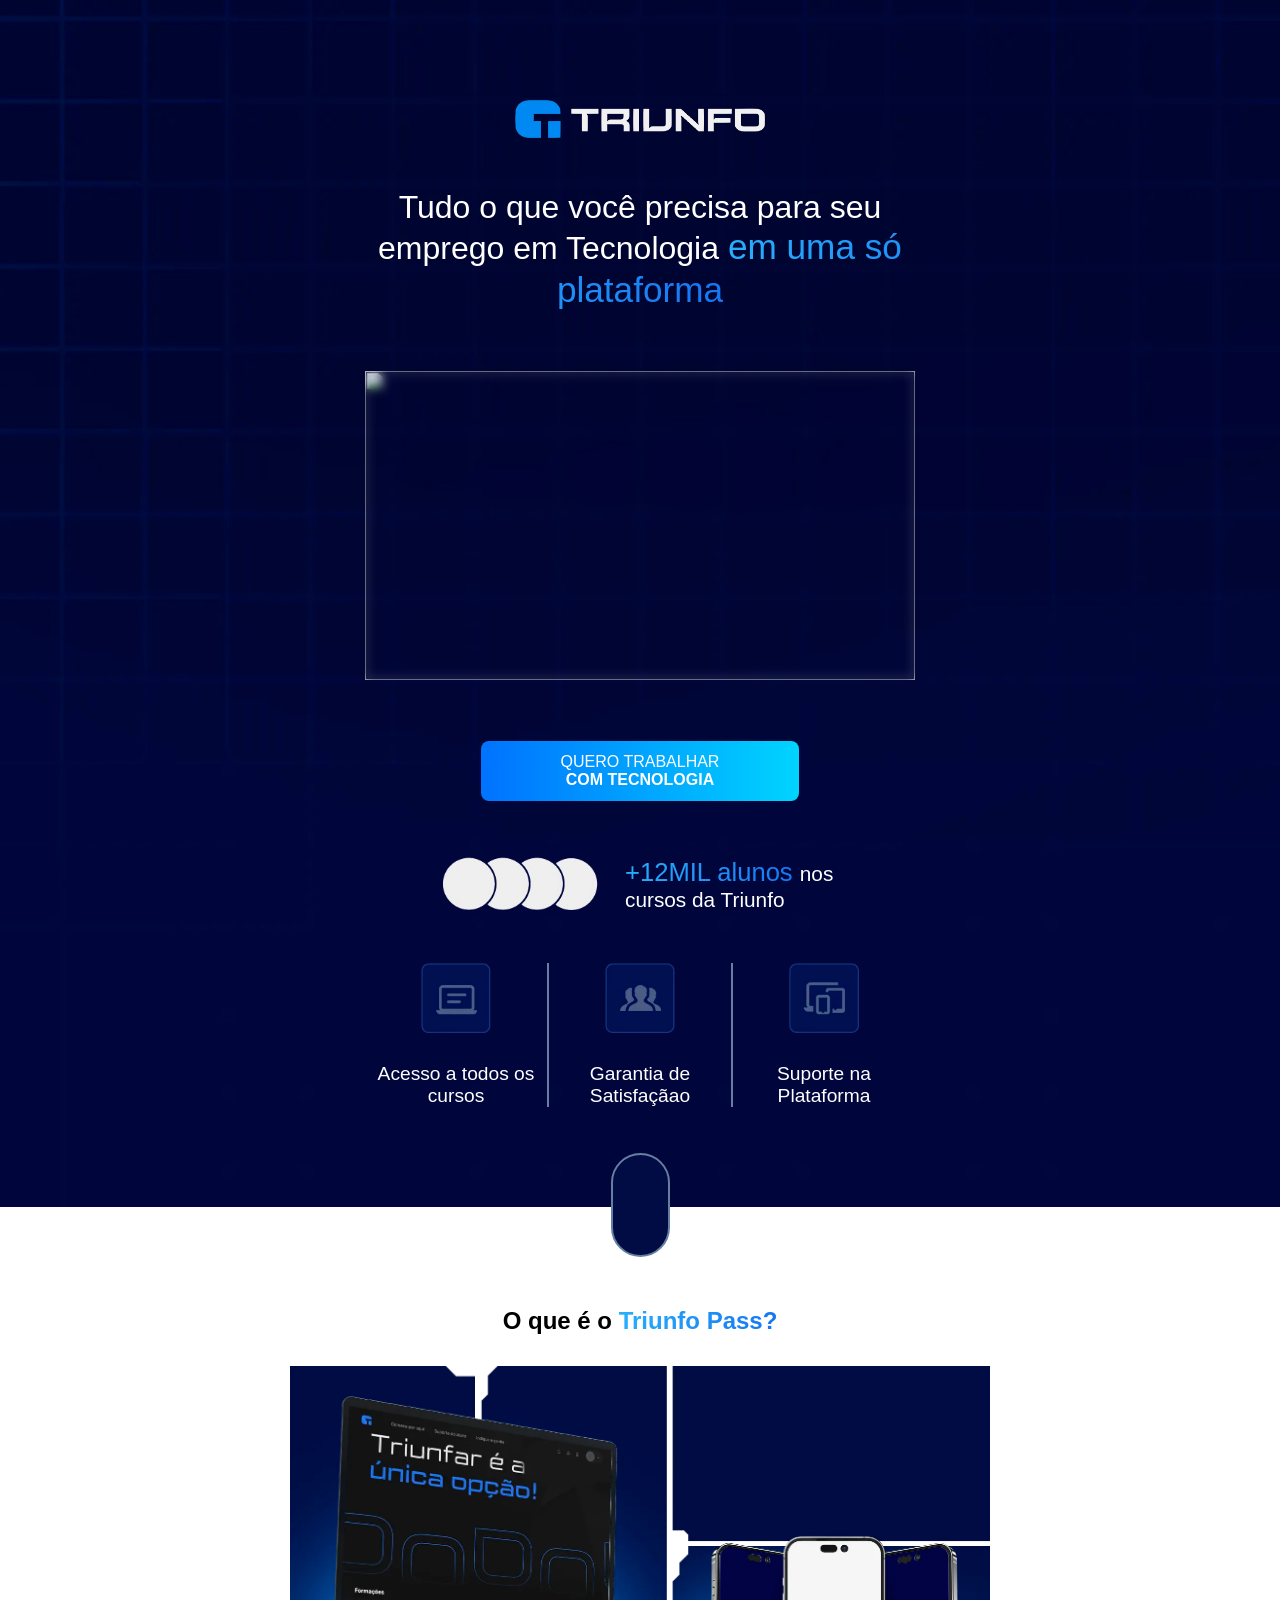
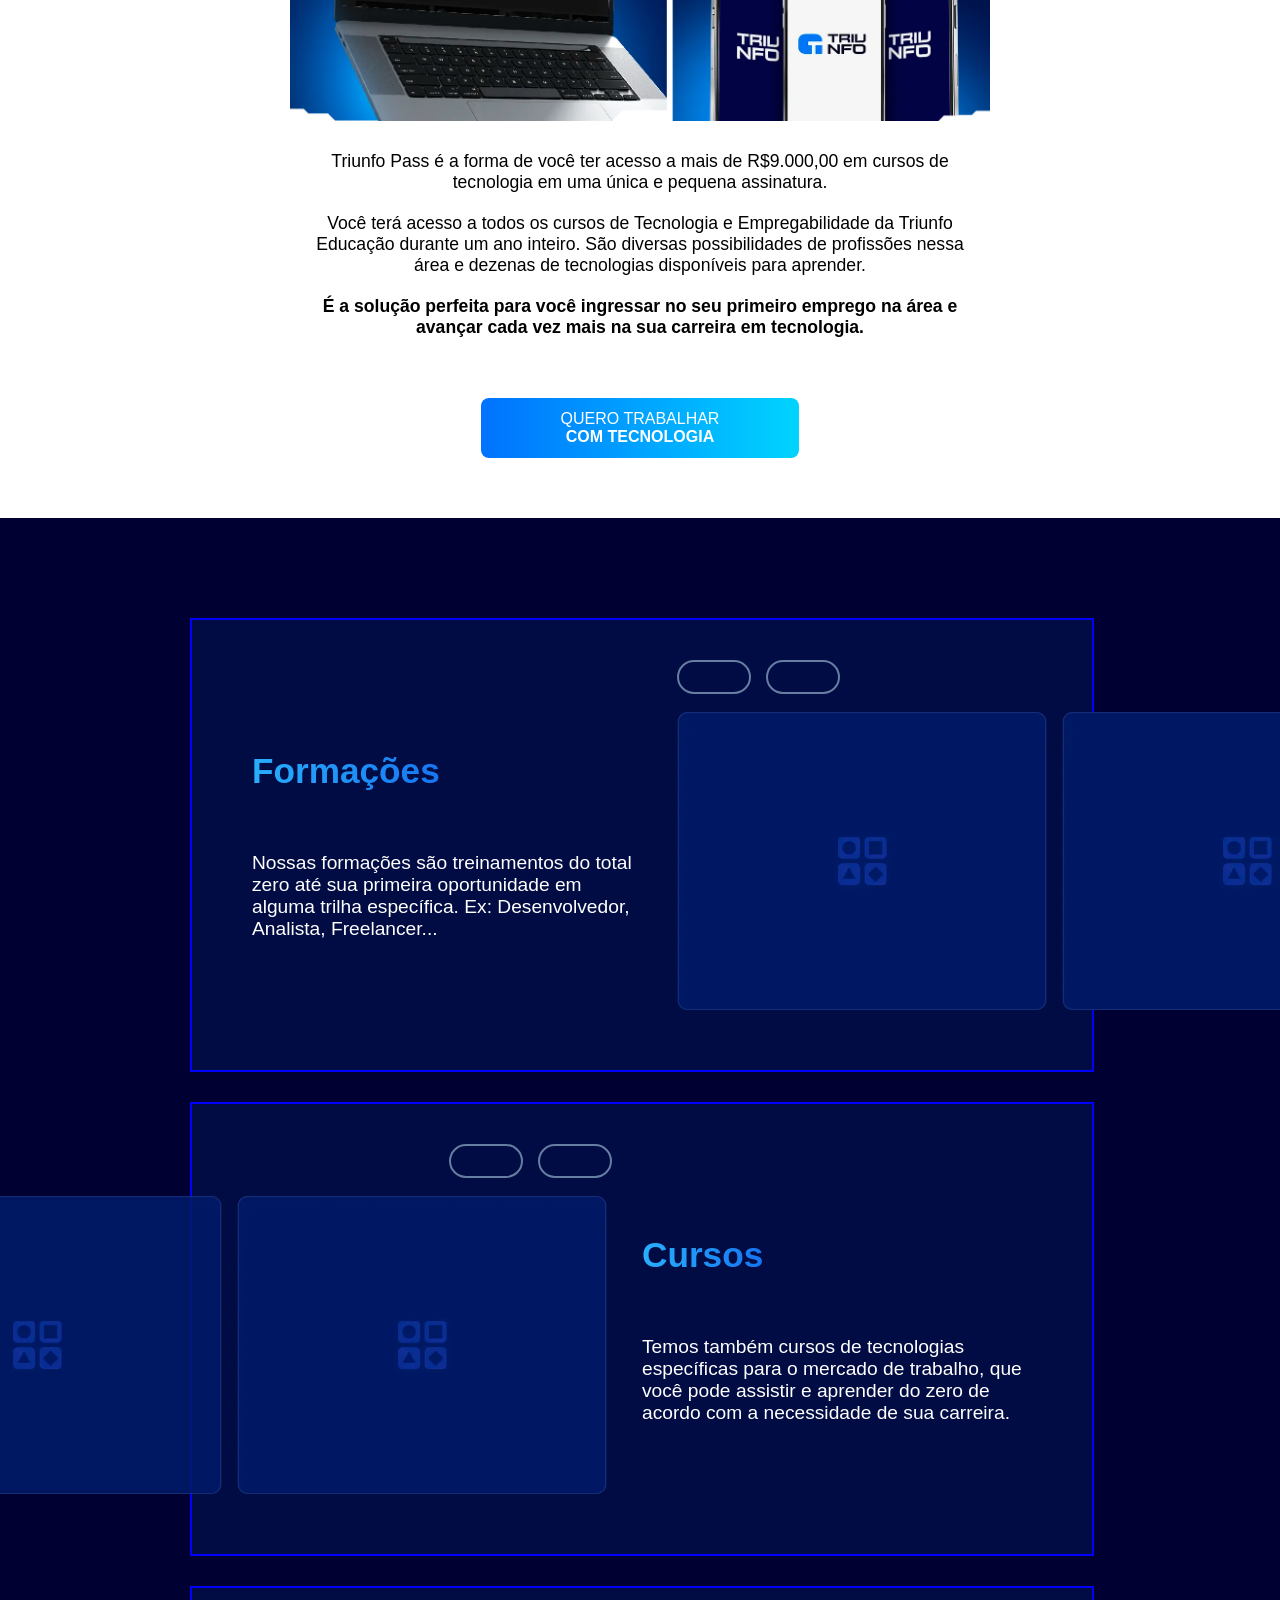
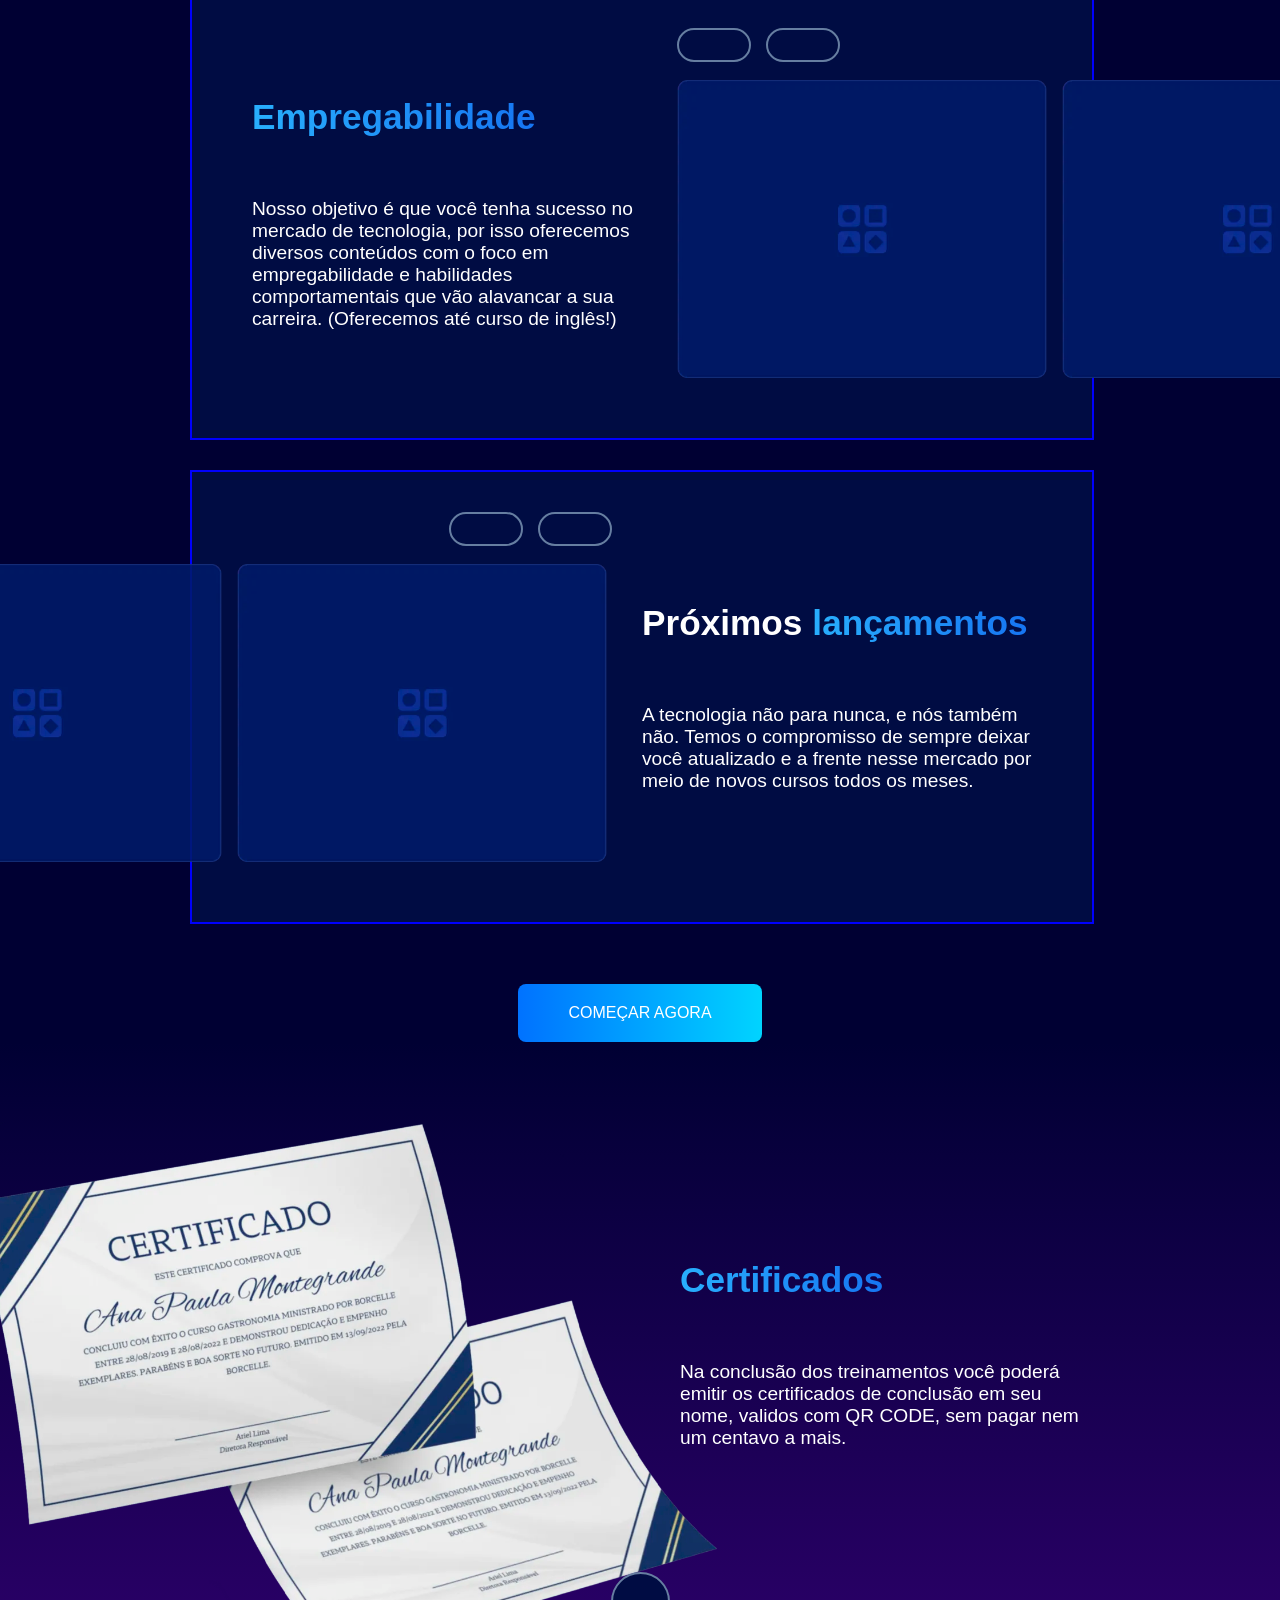
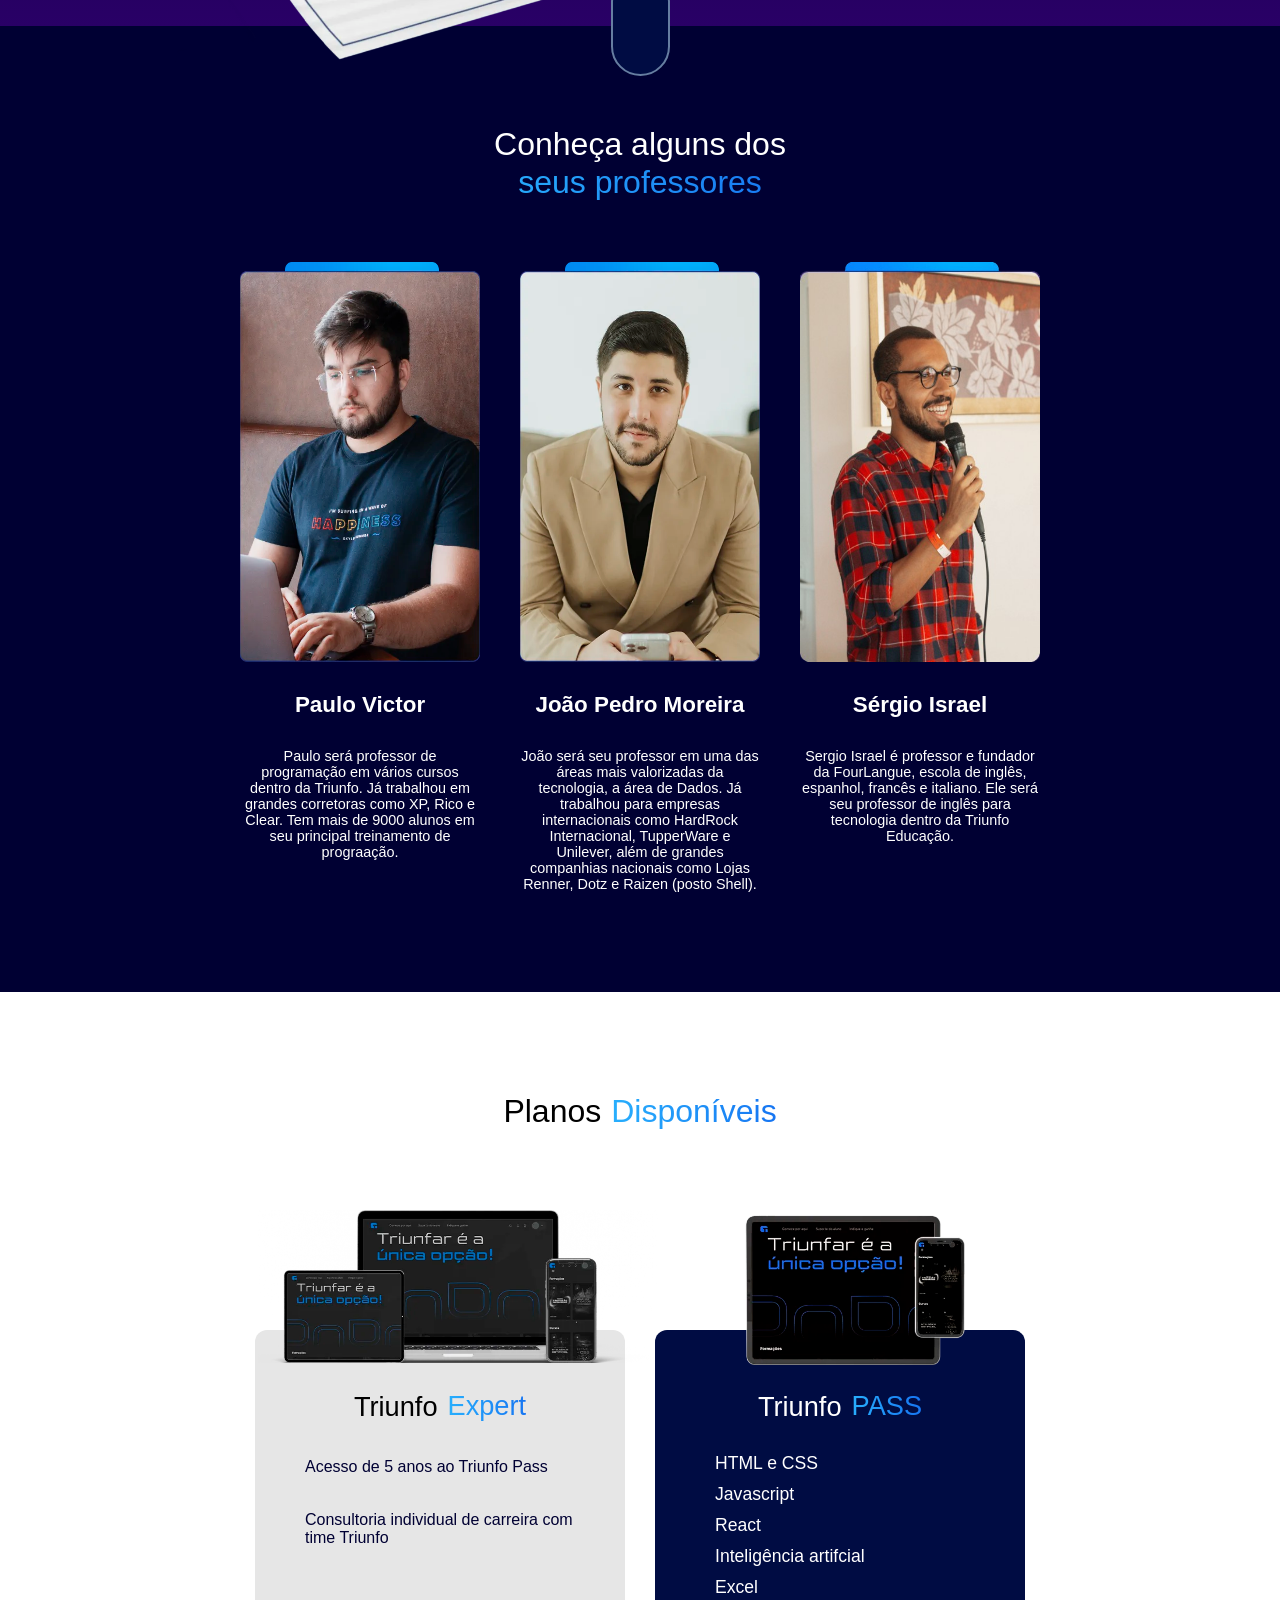
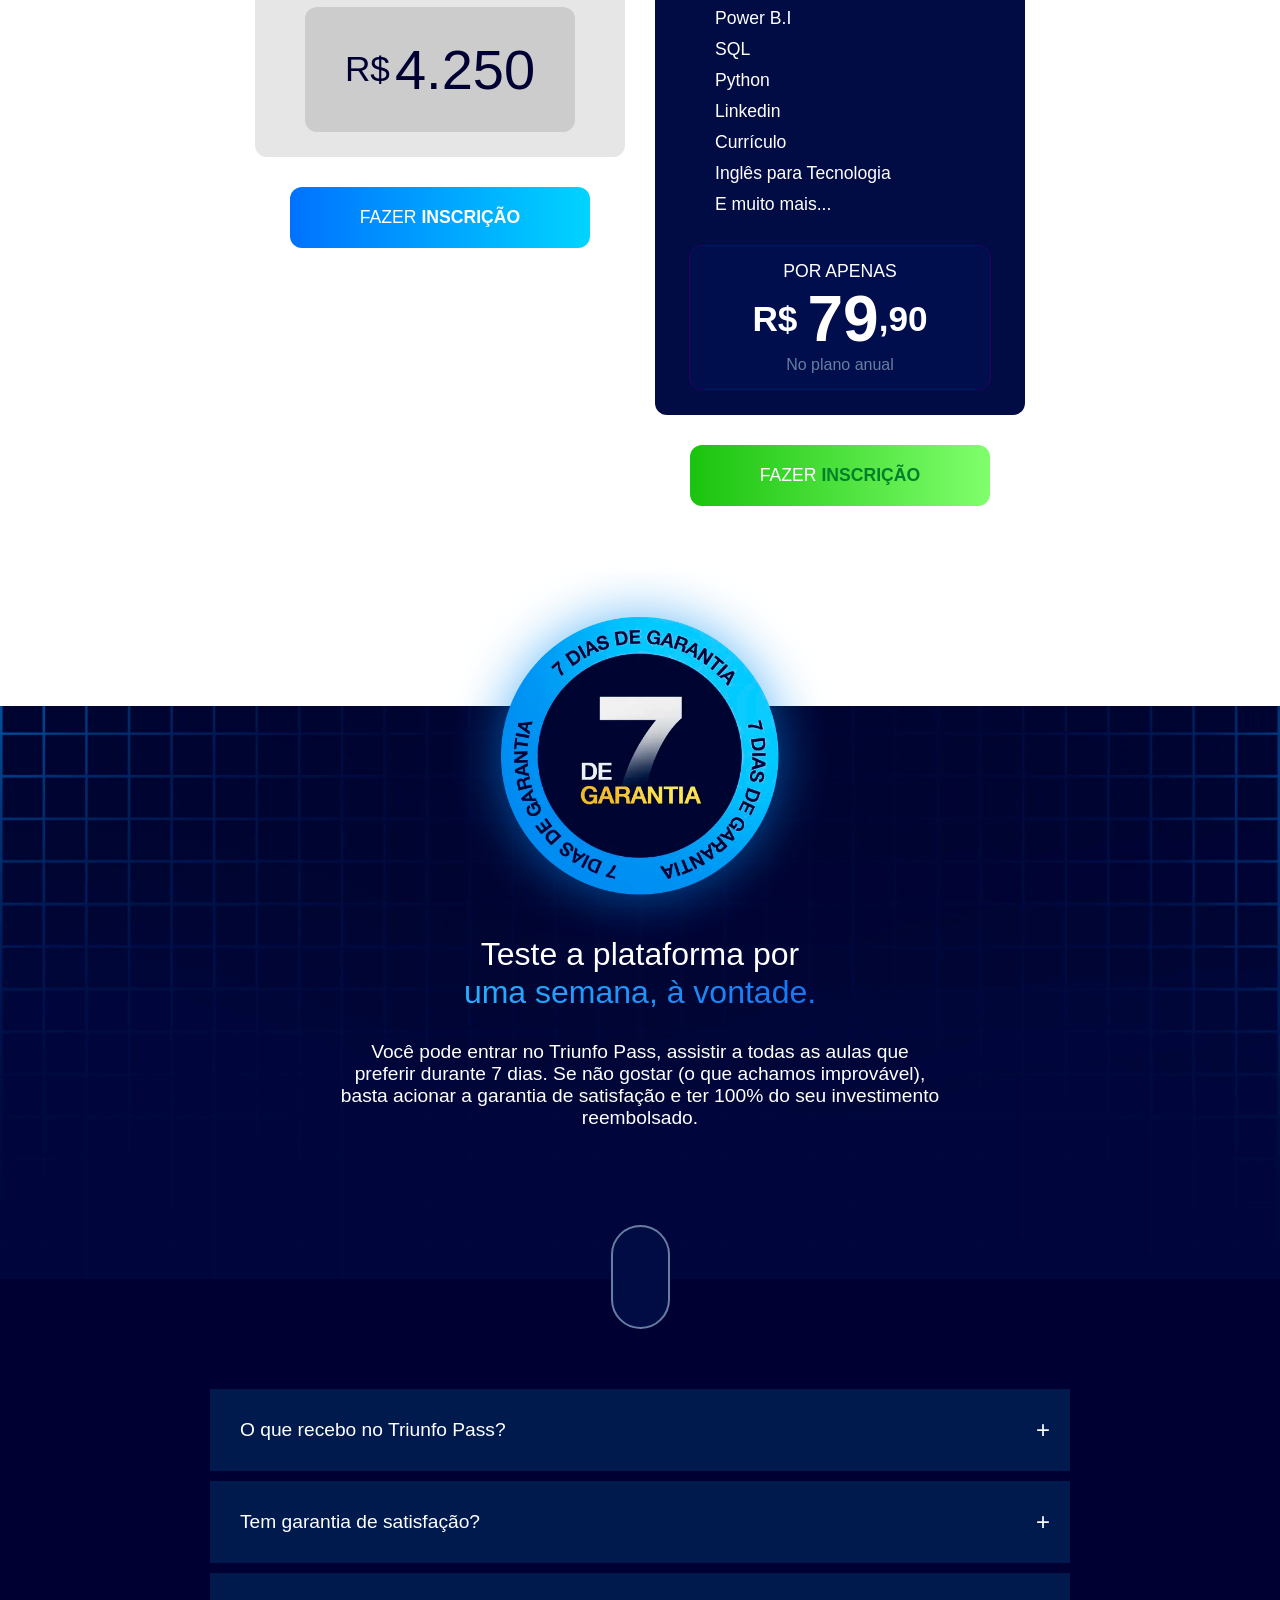
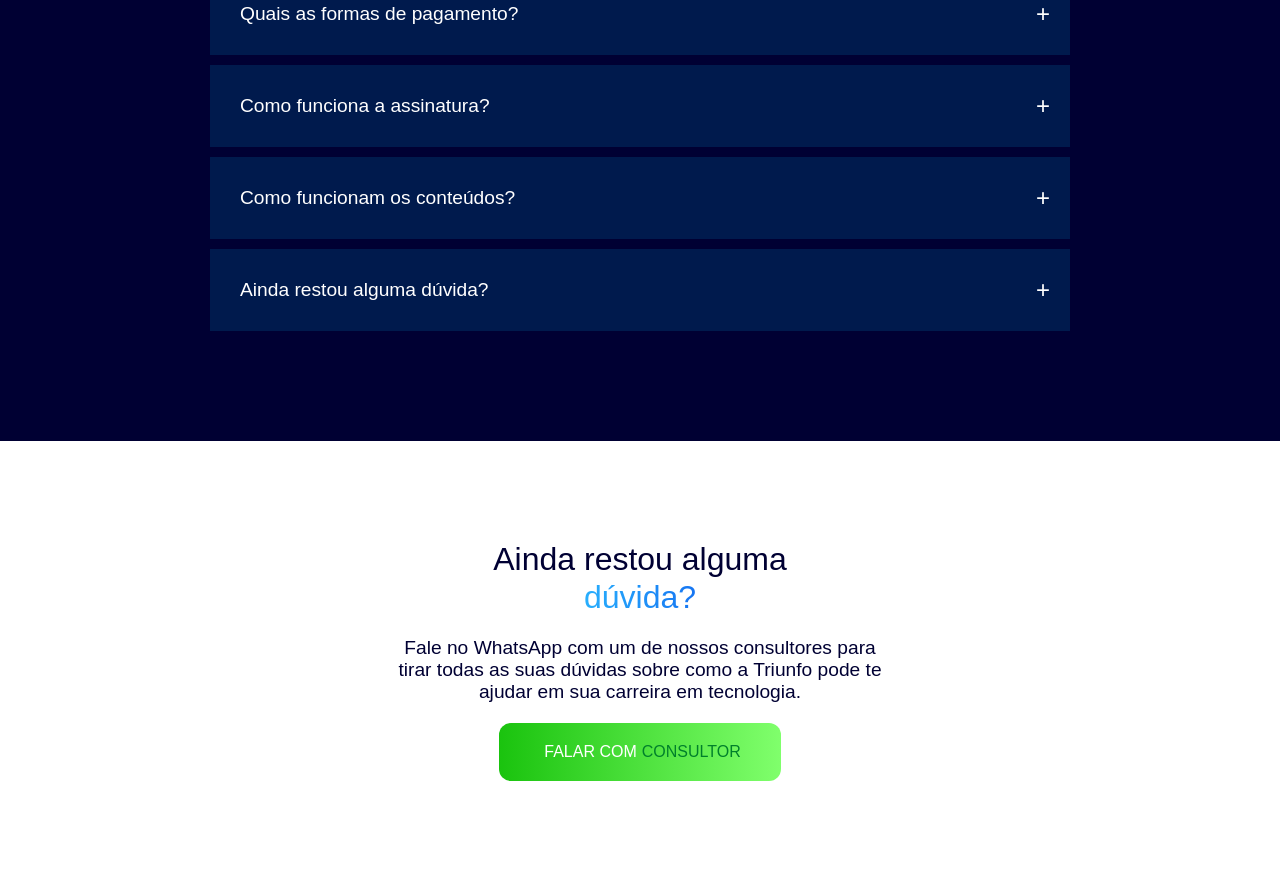
==== index.html @ 3382e9a8 "rename index.html" ====
<!DOCTYPE html>
<html lang="pt-br">
<head>
  <meta charset="UTF-8">
  <meta name="viewport" content="width=device-width, initial-scale=1.0">
  <title>Triunfo Educação</title>
  <link rel="stylesheet" href="styles-triunfo-pass.css">
</head>
<body>
  <section class="home-container">
    <div class="home-content">
      <img class="home-logo" src="./Triunfo.webp" alt="logo Trinfo"/>
  
      <h1 class="home-title">
        Tudo o que você precisa para seu emprego em Tecnologia
        <span class="gradient-text">em uma só plataforma</span>
      </h1>

      <div class="video-container">
        <div 
          id="vid_65e8d0f424757e000857146c" 
          style="position:relative;width:100%;padding: 56.25% 0 0;border-radius: 12px;"
        > 
          <img 
            id="thumb_65e8d0f424757e000857146c" 
            src="https://images.converteai.net/be9b2814-5467-466f-adc0-469d0d4dee4c/players/65e8d0f424757e000857146c/thumbnail.jpg" 
            style="position:absolute;top:0;left:0;width:100%;height:100%;object-fit:cover;display:block;"
          /> 
          <div 
            id="backdrop_65e8d0f424757e000857146c" 
            style="position:absolute;top:0;width:100%;height:100%;-webkit-backdrop-filter:blur(5px);backdrop-filter:blur(5px);"
          >
          </div> 
        </div> 
        <script 
          type="text/javascript" 
          id="scr_65e8d0f424757e000857146c"
        > 
          var s=document.createElement("script"); 
          s.src="https://scripts.converteai.net/be9b2814-5467-466f-adc0-469d0d4dee4c/players/65e8d0f424757e000857146c/player.js", 
          s.async=!0,document.head.appendChild(s);
        </script>
      </div>

      <a href="#plans-container" class="action-link">
        <span>Quero trabalhar</span>
        <span class="font-bold">com tecnologia</span>
      </a>

      <div class="avatars">
        <img class="avatars-img" src="./avatars.png" alt="Símbolos redondos" />
        <div class="avatars-text">
          <span style="font-size: 1.6rem;" class="gradient-text">
            +12MIL alunos
          </span>
          <span>nos cursos da Triunfo</span>
        </div>
      </div>

      <div class="benefits-cards">
        <div class="benefit-card">
          <img class="benefit-icon" src="./Lerning.webp" alt="ícone computador" />
          <span class="benefit-text">Acesso a todos os cursos</span>
        </div>

        <div class="benefit-card" id="with-border">
          <img class="benefit-icon" src="./User.webp" alt="ícone pessoas" />
          <span class="benefit-text">Garantia de Satisfaçãao</span>
        </div>

        <div class="benefit-card">
          <img class="benefit-icon" src="./Device.webp" alt="ícone dispositivos móveis" />
          <span class="benefit-text">Suporte na Plataforma</span>
        </div>

      </div>
    </div>
    <div class="arrow">
      <i class="fa-solid fa-arrow-down-long"></i>
    </div>
  </section>

  <main>
    <section class="description-container">
      <div class="description-content">
        <h2 class="description-title">
          O que é o 
          <span style="font-size: 1.5rem;" class="gradient-text">Triunfo Pass?</span>
        </h2>

        <img class="description-img" src="./Desktop + Celular.webp" alt="imagem computador e celular" />

        <article class="description-texts">
          <p>
            Triunfo Pass é a forma de você ter acesso a mais de R$9.000,00 em cursos de tecnologia em uma única e pequena assinatura.
          </p>

          <p>
            Você terá acesso a todos os cursos de Tecnologia e Empregabilidade da Triunfo Educação durante um ano inteiro. São diversas possibilidades de profissões nessa área e dezenas de tecnologias disponíveis para aprender.
          </p>

          <p style="font-weight: bold;">
            É a solução perfeita para você ingressar no seu primeiro emprego na área e avançar cada vez mais na sua carreira em tecnologia.
          </p>
        </article>

        <a href="#plans-container" class="action-link" style="margin-top: 30px; color: #fff;">
          <span>Quero trabalhar</span>
          <span class="font-bold">com tecnologia</span>
        </a>
      </div>
    </section>
  </main>

  <section class="course-content-container">
    <div class="course-content">
      <div class="course-content-box">
        <div class="course-content-description">
          <h2 class="gradient-text">Formações</h2>
          <p>
            Nossas formações são treinamentos do total zero até sua primeira oportunidade em alguma trilha específica. Ex: Desenvolvedor, Analista, Freelancer...
          </p>
        </div>

        <div class="panels">
          <div class="panel-arrows">
            <div class="panel-arrow">
              <i class="fa-solid fa-arrow-left-long"></i>
            </div>
            <div class="panel-arrow">
              <i class="fa-solid fa-arrow-right-long"></i>
            </div>
          </div>

          <div class="panel-boxes">
            <img class="panel-img" src="./Painel.webp" alt="painel" />
            <img class="panel-img" src="./Painel.webp" alt="painel" />
          </div>

        </div>
      </div>

      <div class="course-content-box" id="box-reverse">
        <div class="course-content-description" id="description-reverse">
          <h2 class="gradient-text">Cursos</h2>
          <p>
            Temos também cursos de tecnologias específicas para o mercado de trabalho, que você pode assistir e aprender do zero de acordo com a necessidade de sua carreira.
          </p>
        </div>

        <div class="panels" id="panels-reverse">
          <div class="panel-arrows">
            <div class="panel-arrow">
              <i class="fa-solid fa-arrow-left-long"></i>
            </div>
            <div class="panel-arrow">
              <i class="fa-solid fa-arrow-right-long"></i>
            </div>
          </div>

          <div class="panel-boxes" id="panel-boxes-reverse">
            <img class="panel-img" src="./Painel.webp" alt="painel" />
            <img class="panel-img" src="./Painel.webp" alt="painel" />
          </div>

        </div>
      </div>

      <div class="course-content-box">
        <div class="course-content-description">
          <h2 class="gradient-text">Empregabilidade</h2>
          <p>
            Nosso objetivo é que você tenha sucesso no mercado de tecnologia, por isso oferecemos diversos conteúdos com o foco em empregabilidade e habilidades comportamentais que vão alavancar a sua carreira. (Oferecemos até curso de inglês!)
          </p>
        </div>

        <div class="panels">
          <div class="panel-arrows">
            <div class="panel-arrow">
              <i class="fa-solid fa-arrow-left-long"></i>
            </div>
            <div class="panel-arrow">
              <i class="fa-solid fa-arrow-right-long"></i>
            </div>
          </div>

          <div class="panel-boxes">
            <img class="panel-img" src="./Painel.webp" alt="painel" />
            <img class="panel-img" src="./Painel.webp" alt="painel" />
          </div>

        </div>
      </div>

      <div class="course-content-box" id="box-reverse">
        <div class="course-content-description" id="description-reverse">
          <div class="gradient-title">
            <h2>Próximos</h2>
            <h2 class="gradient-text">lançamentos</h2>
          </div>
          <p>
            A tecnologia não para nunca, e nós também não. Temos o compromisso de sempre deixar você atualizado e a frente nesse mercado por meio de novos cursos todos os meses.
          </p>
        </div>

        <div class="panels" id="panels-reverse">
          <div class="panel-arrows">
            <div class="panel-arrow">
              <i class="fa-solid fa-arrow-left-long"></i>
            </div>
            <div class="panel-arrow">
              <i class="fa-solid fa-arrow-right-long"></i>
            </div>
          </div>

          <div class="panel-boxes" id="panel-boxes-reverse">
            <img class="panel-img" src="./Painel.webp" alt="painel" />
            <img class="panel-img" src="./Painel.webp" alt="painel" />
          </div>

        </div>
      </div>
    </div>

    <a href="#plans-container" class="action-link" style="padding: 20px 50px;">
      começar agora
    </a>
  </section>

  <section class="certificate-container">
    <div class="certificate-content">
      <div class="certificate-img">
        <img src="./Certificado.webp" alt="imagem certificado"/>
      </div>
      <div class="certificate-text"> 
        <div class="certificate-title">
          <h2 class="gradient-text">Certificados</h2>
          <i class="fa-solid fa-circle-check"></i>
        </div>

        <p>
          Na conclusão dos treinamentos você poderá emitir os certificados de conclusão em seu nome, validos com QR CODE, sem pagar nem um centavo a mais.
        </p>
      </div>
    </div>

    <div class="arrow">
      <i class="fa-solid fa-arrow-down-long"></i>
    </div>
  </section>

  <section class="teachers-container">
    <div class="teachers-content">
      <div class="teachers-title">
        <h2>
          Conheça alguns dos
          <h2 style="font-size: 2rem;" class="gradient-text">seus professores</span>
        </span>
      </div>

      <div class="teachers-cards">
        <div class="teacher-card">
          <img src="./Paulo Borges.webp" alt="Foto Paulo Borges">
          <span>Paulo Victor</span>
          <p>
            Paulo será professor de programação em vários cursos dentro da Triunfo. Já trabalhou em grandes corretoras como XP, Rico e Clear. Tem mais de 9000 alunos em seu principal treinamento de prograação.
          </p>
        </div>

        <div class="teacher-card">
          <img src="./Joao Moreira.webp" alt="Foto João Moreira">
          <span>João Pedro Moreira</span>
          <p>
            João será seu professor em uma das áreas mais valorizadas da tecnologia, a área de Dados. Já trabalhou para empresas internacionais como HardRock Internacional, TupperWare e Unilever, além de grandes companhias nacionais como Lojas Renner, Dotz e Raizen (posto Shell).
          </p>
        </div>

        <div class="teacher-card">
          <img src="./Sergio Israel.png" alt="Foto Paulo Borges">
          <span>Sérgio Israel</span>
          <p>
            Sergio Israel é professor e fundador da FourLangue, escola de inglês, espanhol, francês e italiano. Ele será seu professor de inglês para tecnologia dentro da Triunfo Educação.
          </p>
        </div>
      </div>
    </div>
  </section>

  <section class="plans-container" id="plans-container">
    <div class="plans-content">
      <div class="plans-text">
        <h2>Planos</h2>
        <span style="font-size: 2rem;" class="gradient-text">Disponíveis</span>
      </div>

      <div class="plan-cards">
        <div class="plan-card">
          <div class="plan-expert-card">
            <img src="./Celular e Tablet.webp" alt="">
            <div class="plans-card-title">
              <h2>Triunfo</h2>
              <span style="font-size: 1.7rem;" class="gradient-text">Expert</span>
            </div>

            <div class="plan-card-description">
              <i class="fa-solid fa-toggle-on"></i>
              <span>Acesso de 5 anos ao Triunfo Pass</span>
            </div>

            <div class="plan-card-description">
              <i class="fa-solid fa-toggle-on"></i>
              <span>
                Consultoria individual de carreira com time Triunfo
              </span>
            </div>

            <div class="plan-price">
              <span>R$</span>
              <h2>4.250</h2>
            </div>
          </div>

          <button class="plan-button" id="gradient-blue">
            <span>fazer</span>
            <span style="font-weight: bold;">inscrição</span>
          </button>
        </div>

        <div class="plan-card">
          <div class="plan-pass-card">
            <img src="./Celular e Tablet 2.webp" alt="">

            <div class="plans-card-title">
              <h2>Triunfo</h2>
              <span style="font-size: 1.7rem;" class="gradient-text">PASS</span>
            </div>

            <div class="plan-card-arrows">
              <div class="plan-pass-items">
                <i class="fa-solid fa-toggle-on"></i>
                <span>HTML e CSS</span>
              </div>

              <div class="plan-pass-items">
                <i class="fa-solid fa-toggle-on"></i>
                <span>Javascript</span>
              </div>

              <div class="plan-pass-items">
                <i class="fa-solid fa-toggle-on"></i>
                <span>React</span>
              </div>

              <div class="plan-pass-items">
                <i class="fa-solid fa-toggle-on"></i>
                <span>Inteligência artifcial</span>
              </div>

              <div class="plan-pass-items">
                <i class="fa-solid fa-toggle-on"></i>
                <span>Excel</span>
              </div>

              <div class="plan-pass-items">
                <i class="fa-solid fa-toggle-on"></i>
                <span>Power B.I</span>
              </div>

              <div class="plan-pass-items">
                <i class="fa-solid fa-toggle-on"></i>
                <span>SQL</span>
              </div>

              <div class="plan-pass-items">
                <i class="fa-solid fa-toggle-on"></i>
                <span>Python</span>
              </div>

              <div class="plan-pass-items">
                <i class="fa-solid fa-toggle-on"></i>
                <span>Linkedin</span>
              </div>

              <div class="plan-pass-items">
                <i class="fa-solid fa-toggle-on"></i>
                <span>Currículo</span>
              </div>

              <div class="plan-pass-items">
                <i class="fa-solid fa-toggle-on"></i>
                <span>Inglês para Tecnologia</span>
              </div>

              <div class="plan-pass-items">
                <i class="fa-solid fa-toggle-on" id="destak"></i>
                <span>E muito mais...</span>
              </div>
            </div>
            
            <div class="plan-pass-price">
              <h2>por apenas</h2>
              <div class="pass-price">
                <span>R$</span>
                <h2>79</h2>
                <span>,90</span>
              </div>
              <p>No plano anual</p>
            </div>
          </div>

          <button class="plan-button" id="gradient-green">
            <span>fazer</span>
            <span 
              style="color: #00802b; font-weight: bold;"
            >
              inscrição
            </span>
          </button>
        </div>
      </div>
    </div>
  </section>

  <section class="garanties-container">
    <div class="garanties-content">
      <img src="./Garantia 7 dias.webp" alt="imagem garantia 7 dias"/>

      <div class="garanties-title">
        <h2>Teste a plataforma por</h2>
        <span class="gradient-text" style="font-weight: 500; font-size: 2rem;">uma semana, à vontade.</span>
      </div>

      <div class="garanties-description">
        <p>
          Você pode entrar no Triunfo Pass, assistir a todas as aulas que preferir durante 7 dias. Se não gostar (o que achamos improvável), basta acionar a garantia de satisfação e ter 100% do seu investimento reembolsado.
        </p>
      </div>
    </div>

    <div class="arrow">
      <i class="fa-solid fa-arrow-down-long"></i>
    </div>
  </section>

  <section class="faq-container">
    <div class="faq-content">

      <div class="content-box">
        <div class="label">
          O que recebo no Triunfo Pass?
        </div>
        <div class="content">
          <p>
            Você recebe acesso ilimitado a todos os cursos de tecnologia e empregabilidade da Triunfo Educação pelo período de 12 meses.
          </p>
        </div>
      </div>

      <div class="content-box">
        <div class="label">          
          Tem garantia de satisfação?
        </div>
        <div class="content">
          <p>
            Sim, você pode testar a plataforma à vontade por uma semana. Se por qualquer motivo você não ficar satisfeito basta mandar uma mensagem solicitando o reembolso em suporte@triunfoedu.com.br que faremos 100% do reembolso do investimento na assinatura.
          </p>
        </div>
      </div>

      <div class="content-box">
        <div class="label">          
          Quais as formas de pagamento?
        </div>
        <div class="content">
          <p>
            Você pode realizar o pagamento da assinatura anual da Triunfo Pass com cartão de crédito em até 12 vezes <strong>sem</strong> juros, assim ficará o valor de 12x de 79,90. Você pode pagar também à vista no Pix ou cartão de crédito.
          </p>
        </div>
      </div>

      <div class="content-box">
        <div class="label">          
          Como funciona a assinatura?
        </div>
        <div class="content">
          <p>
            O Triunfo Pass é uma assinatura anual, onde você tem acesso por um ano a todos os cursos de tecnologia e empregabilidade da Triunfo. A assinatura é renovada apenas ao final dos 12 meses, e você pode cancelar a renovação da assinatura anual a qualquer momento (a assinatura ficará ativa até o final do período contratado). O acionamento da garantia de satisfação com reembolso está disponível em até 7 dias após a inscrição, passado esse período fica disponível o cancelamento da renovação anual.
          </p>
        </div>
      </div>

      <div class="content-box">
        <div class="label">          
          Como funcionam os conteúdos?
        </div>
        <div class="content">
          <p>
            As aulas são em vídeo e estão disponíveis para você assistir no ritmo que preferir. Todos os conteúdos são voltados para a prática do mercado de trabalho de tecnologia e empregabilidade nesse setor.
          </p>
        </div>
      </div>

      <div class="content-box">
        <div class="label">          
          Ainda restou alguma dúvida?
        </div>
        <div class="content">
          <p>
            Fale no WhatsApp com um de nossos consultores para tirar todas as suas dúvidas sobre como a Triunfo pode te ajudar em sua carreira em tecnologia.
          </p>
        </div>
      </div>
    </div>
  </section>

  <footer>
    <div class="footer-content">
      <i class="fa-brands fa-square-whatsapp" id="whatsapp-icon"></i>
      <div class="footer-text"> 
        <h2>Ainda restou alguma</h2>
        <span style="font-size: 2rem; font-weight: 500;" class="gradient-text">dúvida?</span>
      </div>

      <p>
        Fale no WhatsApp com um de nossos consultores para tirar todas as suas dúvidas sobre como a Triunfo pode te ajudar em sua carreira em tecnologia.
      </p>

      <a id="gradient-green" class="whatsapp-link" href="#" target="_blank">
        <i class="fa-brands fa-whatsapp"></i>
        falar com
        <span style="color: #00802b;">consultor</span>
      </a>
    </div>
  </footer>

  <script>
    const accordion = document.getElementsByClassName('content-box')

    for (let i = 0; i < accordion.length; i++) {
      accordion[i].addEventListener('click', function() {
        this.classList.toggle('active')
      })
    }
  </script>
  <script src="https://kit.fontawesome.com/a747b09475.js" crossorigin="anonymous"></script>
</body>
</html>
---- styles-triunfo-pass.css ----
@import url('https://fonts.cdnfonts.com/css/helvetica-neue-5');

* {
  margin: 0;
  padding: 0;
  list-style: none;
  text-decoration: none;
  -webkit-font-smoothing: antialiased;
  font-family: 'Helvetica Neue', sans-serif;
}

html {
  scroll-behavior: smooth;
}


a {
  color: inherit;
}

.home-container {
  width: 100%;
  display: flex;
  flex-direction: column;
  align-items: center;
  background-image: url('./Background-01.webp');
  background-size: cover;
  background-position: 50% 50%;
  background-repeat: no-repeat;
  color: #FFF;  
  position: relative;                                      
}

.home-content {
  display: flex;
  flex-direction: column;
  align-items: center;
  row-gap: 50px;
  padding: 100px 0px;
  width: 100%;
  max-width: 550px;
}

.home-logo {
  width: 250px;
  height: auto;
}

.home-title {
  font-size: 2rem;
  font-weight: 500;
  line-height: 1.2;
  text-align: center;
}

.gradient-text {
  font-size: clamp(2.2rem, 2.4vw, 5.2rem);
  line-height: 1.2;
  text-align: center;
  background-image: linear-gradient(90deg, #28affd 0%, #1675f2 100%);
  background-clip: text;
  -webkit-background-clip: text;
  -webkit-text-fill-color: transparent;
}

.video-container {
  width: 100%;
  height: 330px;
  display: flex;
  justify-content: center;
  align-items: center;
  border-radius: 12px;
}

.action-link {
  padding: 12px 80px;
  display: flex;
  flex-direction: column;
  align-items: center;
  justify-content: center;
  border-radius: 8px;
  background: linear-gradient(90deg, #0072ff 0%, #00d4ff 100%);
  text-transform: uppercase;
}

.font-bold {
  font-weight: bold;
}

.avatars {
  width: 100%;
  font-size: 1.3rem;
  display: flex;
  align-items: center;
  justify-content: center;
  column-gap: 20px;
}

.avatars-img {
  width: 170px;
  height: auto;
}

.avatars-text {
  width: 40%;
  padding-top: 5px;
}

.benefits-cards {
  display: flex;
  width: 100%;
  justify-content: center;
}

.benefit-card {
  display: flex;
  flex-direction: column;
  align-items: center;
  row-gap: 30px;
  width: 250px;
}

.benefit-icon {
  width: 70px;
  height: 70px;
}

.benefit-text {
  font-size: 1.2rem;
  font-weight: 500;
  text-align: center;
}

#with-border {
  border-left: 2px solid #667EA1;
  border-right: 2px solid #667EA1;
}

.arrow {
  width: 55px;
  height: 100px;
  border-top-left-radius: 50px;
  border-top-right-radius: 50px;
  border-bottom-right-radius: 50px;
  border-bottom-left-radius: 50px;
  background-color: #000C43;
  border: 2px solid #667ea1;
  position: absolute;
  bottom: -50px;
  display: flex;
  align-items: center;
  justify-content: center;
}

.arrow i {
  font-size: 2rem;
}

.description-container {
  background-color: #FFF;
  width: 100%;
  display: flex;
  justify-content: center;
}

.description-content {
  width: 80%;
  display: flex;
  flex-direction: column;
  align-items: center;
  text-align: center;
  row-gap: 30px;
  padding: 100px 0 60px 0;
}

.description-img {
  width: 700px;
  height: auto;
}

.description-texts {
  width: 100%;
  max-width: 650px;
  display: flex;
  flex-direction: column;
  align-items: center;
  row-gap: 20px;
  font-size: 1.1rem;
}

.course-content-container {
  width: 100%;
  display: flex;
  flex-direction: column;
  align-items: center;
  row-gap: 60px;
  background-color: #000033;
  color: #FFF;
  overflow-x: hidden;
}

.course-content {
  width: 100%;
  max-width: 900px;
  display: flex;
  flex-direction: column;
  row-gap: 30px;
  padding-top: 100px;
}

.course-content-box {
  width: 100%;
  height: 450px;
  display: flex;
  justify-content: space-between;
  border: 2px solid blue;
  background-color: #000C43;
}

.course-content-description {
  width: 50%;
  height: 100%;
  padding-left: 60px;
  box-sizing: border-box;
  display: flex;
  flex-direction: column;
  justify-content: center;
  align-items: start;
  row-gap: 60px;
  text-align: left;
}

.course-content-description p {
  font-size: 1.2rem;
}

.panels {
  width: 50%;
  padding-top: 40px;
  padding-left: 35px;
  box-sizing: border-box;
  display: flex;
  flex-direction: column;
  row-gap: 25px;
  position: relative;
  background-color: #000C43;
}

.panel-arrows {
  display: flex;
  column-gap: 15px;
}

.panel-arrow {
  width: 70px;
  height: 30px;
  border-top-left-radius: 50px;
  border-top-right-radius: 50px;
  border-bottom-right-radius: 50px;
  border-bottom-left-radius: 50px;
  background-color: #000C43;
  border: 2px solid #667ea1;
  display: flex;
  align-items: center;
  justify-content: center;
} 

.panel-arrow i {
  font-size: 1.2rem;
}

.panel-boxes {
  display: flex;
  column-gap: 15px;
  position: absolute;
  right: -340px;
  bottom: 60px;
  background-color: #000C43;
}

.panel-img {
  width: 370px;
  height: auto;
}

#box-reverse {
  flex-direction: row-reverse;
}

#description-reverse {
  padding-left: 0;
  padding-right: 60px;
}

#panels-reverse {
  align-items: end;
  padding-right: 30px;
}

#panel-boxes-reverse {
  left: -340px;
  background-color: transparent;
}

.gradient-title {
  display: flex;
  align-items: center;
  column-gap: 10px;
}

.gradient-title h2 {
  font-size: 2.2rem;
}

.certificate-container {
  width: 100%;
  display: flex;
  flex-direction: column;
  align-items: center;
  background-image: linear-gradient(#000033, #290066);
  position: relative;
  color: #FFF;
  padding-top: 40px;
}

.certificate-content {
  display: flex;
  width: 100%;
  max-width: 900px;
  align-items: center;
  justify-content: center;
  column-gap: 40px;
}

.certificate-img {
  width: 50%;
  position: relative;
}

.certificate-img img {
  width: 750px;
  height: auto;
  position: relative;
  left: -220px;
  bottom: -40px;
}

.certificate-text {
  display: flex;
  flex-direction: column;
  text-align: left;
  row-gap: 60px;
}

.certificate-title {
  display: flex;
  column-gap: 10px;
  align-items: center;
}

.certificate-title i {
  font-size: 2rem;
  color: #0072ff;
  background-color: #FFF;
  border-radius: 50%;
}

.certificate-text p {
  font-size: 1.2rem;
}

.teachers-container {
  width: 100%;
  display: flex;
  flex-direction: column;
  align-items: center;
  background-color: #000033;
  color: #FFF;
  padding: 100px 0;
}

.teachers-content {
  width: 100%;
  max-width: 800px;
  display: flex;
  flex-direction: column;
  align-items: center;
  row-gap: 60px;
}

.teachers-title {
  width: 320px;
  text-align: center;
}

.teachers-title h2 {
  font-size: 2rem;
  font-weight: 500;
}

.teachers-cards {
  display: flex;
  width: 100%;
  justify-content: center;
  column-gap: 40px;
}

.teacher-card {
  width: 270px;
  display: flex;
  flex-direction: column;
  align-items: center;
  row-gap: 30px;
  text-align: center;
}

.teacher-card img {
  width: 100%;
  height: 400px;
}

.teacher-card span {
  font-size: 1.4rem;
  font-weight: bold;
}

.teacher-card p {
  font-size: 0.9rem;
}

.plans-container {
  width: 100%; 
  display: flex;
  flex-direction: column;
  align-items: center;
  padding: 100px 0 200px 0;
  background-color: #FFF;
}

.plans-content {
  width: 100%;
  max-width: 800px;
  display: flex;
  flex-direction: column;
  align-items: center;
  row-gap: 200px;
}

.plans-text {
  display: flex;
  align-items: end;
  text-align: center;
  column-gap: 10px;
}

.plans-text h2 {
  font-weight: 500;
  font-size: 2rem;
}

.plan-cards {
  display: flex;
  justify-content: center;
  column-gap: 30px;
}

.plan-card {
  display: flex;
  flex-direction: column;
  align-items: center;
  row-gap: 30px;
}

.plan-expert-card {
  width: 370px;
  border-radius: 12px;
  background-color: #e6e6e6;
  position: relative;
  padding: 60px 50px 25px 50px;
  box-sizing: border-box;
  display: flex;
  flex-direction: column;
  align-items: center;
  row-gap: 30px;
}

.plan-expert-card img {
  width: 400px;
  height: auto;
  position: absolute;
  top: -120px;
  right: -33px;
}

.plan-pass-card {
  width: 370px;
  border-radius: 12px;
  background-color: #000c43;
  color: #FFF;
  position: relative;
  padding: 60px 50px 25px 50px;
  box-sizing: border-box;
  display: flex;
  flex-direction: column;
  align-items: center;
  row-gap: 30px;
}

.plan-pass-card img {
  width: 220px;
  height: auto;
  position: absolute;
  top: -115px;
  right: 60px;
}

.plan-button {
  padding: 20px 70px;
  border-radius: 12px;
  text-transform: uppercase;
  display: flex;
  align-items: center;
  justify-content: center;
  border: none;
  outline: none;
  cursor: pointer;
  color: #FFF;
  column-gap: 5px;
  font-size: 1.1rem;
}

#gradient-blue {
  background: linear-gradient(90deg, #0072ff 0%, #00d4ff 100%);
}

#gradient-green {
  background: linear-gradient(90deg, #1ac30e 0%, #80ff6c 100%);
}

.plans-card-title {
  display: flex;
  align-items: end;
  column-gap: 10px;
}

.plans-card-title h2 {
  font-weight: 500;
  font-size: 1.7rem;
}

.plan-card-description {
  width: 100%;
  display: flex;
  flex-direction: column;
  align-items: start;
  row-gap: 5px;
}

/* .plan-card-arrow {
  width: 55px;
  height: 25px;
  border-radius: 50px;
  background-color: #000C43;
  border: 2px solid #290066;
  display: flex;
  align-items: center;
  justify-content: center;
} */

.plan-card-description i {
  font-size: 1.5rem;
  color: #000C43;
}

.plan-card-description span {
  color: #000033;
  font-size: 1rem;
  text-align: left;
  font-weight: 500;
}

.plan-price {
  width: 100%;
  margin-top: 30px;
  border-radius: 12px;
  padding: 30px 0;
  display: flex;
  align-items: center;
  justify-content: center;
  column-gap: 5px;
  color: #000033;
  background-color: #ccc;
}

.plan-price span {
  font-size: 2.2rem;
  font-weight: 500;
}

.plan-price h2 {
  font-size: 3.5rem;
  font-weight: 500;
}

.plan-card-arrows {
  width: 100%;
  display: flex;
  flex-direction: column;
  row-gap: 10px;
}

.plan-pass-items {
  width: 100%;
  display: flex;
  align-items: center;
  column-gap: 10px;
}

/* .plan-pass-arrow {
  width: 55px;
  height: 25px;
  border-radius: 50px;
  background-color: transparent;
  border: 2px solid #290066;
  box-shadow: 0 5px 10px 0 #290066;
  display: flex;
  align-items: center;
  justify-content: center;
} */

.plan-pass-items i {
  font-size: 1.5rem;
  color: #ccc;
}

.plan-pass-items span {
  font-size: 1.1rem;
}

#destak {
  color: #00d4ff;
}

.plan-pass-price {
  width: 100%;
  border-radius: 12px;
  background-color: #000e4d;
  padding: 15px;
  display: flex;
  flex-direction: column;
  align-items: center;
  border: 1px solid #290066;
}

.plan-pass-price h2 {
  text-transform: uppercase;
  font-size: 1.1rem;
  font-weight: 500;
}

.pass-price {
  display: flex;
  align-items: center;
}

.pass-price span {
  font-size: 2.2rem;
  font-weight: bold;
}

.pass-price h2 {
  font-size: 4rem;
  font-weight: bold;
  margin-left: 10px;
}

.plan-pass-price p {
  font-size: 1rem;
  color: #667EA1;
}

.divider {
  width: 100%;
  height: 100px;
  background-color: #000033;
}

.garanties-container {
  width: 100%;
  display: flex;
  flex-direction: column;
  align-items: center;
  background-image: url('./Background-01.webp');
  background-position: 50% 50%;
  background-size: cover;
  background-repeat: no-repeat;
  position: relative;
  color: #FFF;
}

.garanties-content {
  width: 100%;
  max-width: 600px;
  display: flex;
  flex-direction: column;
  align-items: center;
  row-gap: 30px;
  padding: 230px 0 150px 0;
}

.garanties-content img {
  width: 400px;
  height: auto;
  position: absolute;
  top: -150px;
}

.garanties-title {
  display: flex;
  flex-direction: column;
  text-align: center;
  align-items: center;
  width: 450px;
}

.garanties-title h2 {
  font-weight: 500;
  font-size: 2rem;
}

.garanties-description {
  width: 100%;
  text-align: center;
  font-size: 1.2rem;
}

.faq-container {
  width: 100%;
  display: flex;
  flex-direction: column;
  align-items: center;
  background-color: #000033;
}

.faq-content {
  width: 100%;
  max-width: 900px;
  padding: 100px 0;
  color: #fff;
}

.faq-content .content-box {
  position: relative;
  margin: 10px 20px;
}

.faq-content .content-box .label {
  position: relative;
  background-color: #001a4d;
  cursor: pointer;
}

.label {
  padding: 30px;
  font-size: 1.2rem;
  font-weight: 500;
}

.faq-content .content-box .label::before {
  content: '+';
  position: absolute;
  top: 50%;
  right: 20px;
  transform: translateY(-50%);
  font-size: 1.5rem;
}

.faq-content .content-box .content {
  position: relative;
  background-color: #fff;
  color: #000033;
  height: 0;
  overflow: hidden;
  transition: 0.5s;
  overflow-y: auto;
}

.faq-content .content-box.active .content {
  height: auto;
  padding: 10px;
}

.faq-content .content-box.active .label::before {
  content: '-';
}

footer {
  width: 100%;
  display: flex;
  flex-direction: column;
  align-items: center;
  background-color: #fff;
  color: #000033;
}

.footer-content {
  width: 100%;
  max-width: 500px;
  display: flex;
  flex-direction: column;
  align-items: center;
  row-gap: 20px;
  padding: 80px 0 100px 0; 
  text-align: center;
}

#whatsapp-icon {
  font-size: 7rem;
  color: gray;
  /* -webkit-text-stroke-width: 1px;
  -webkit-text-stroke-color: #000; */
}

.footer-text h2 {
  font-size: 2rem;
  font-weight: 500;
}

.footer-content p {
  font-size: 1.2rem;
  font-weight: 500;
}

.whatsapp-link {
  padding: 20px 40px;
  border-radius: 12px;
  color: #fff;
  font-size: 1rem;
  font-weight: 500;
  text-transform: uppercase;
  display: flex;
  align-items: center;
  column-gap: 5px;
  justify-content: center;
}

.whatsapp-link i {
  font-size: 1.5rem;
}
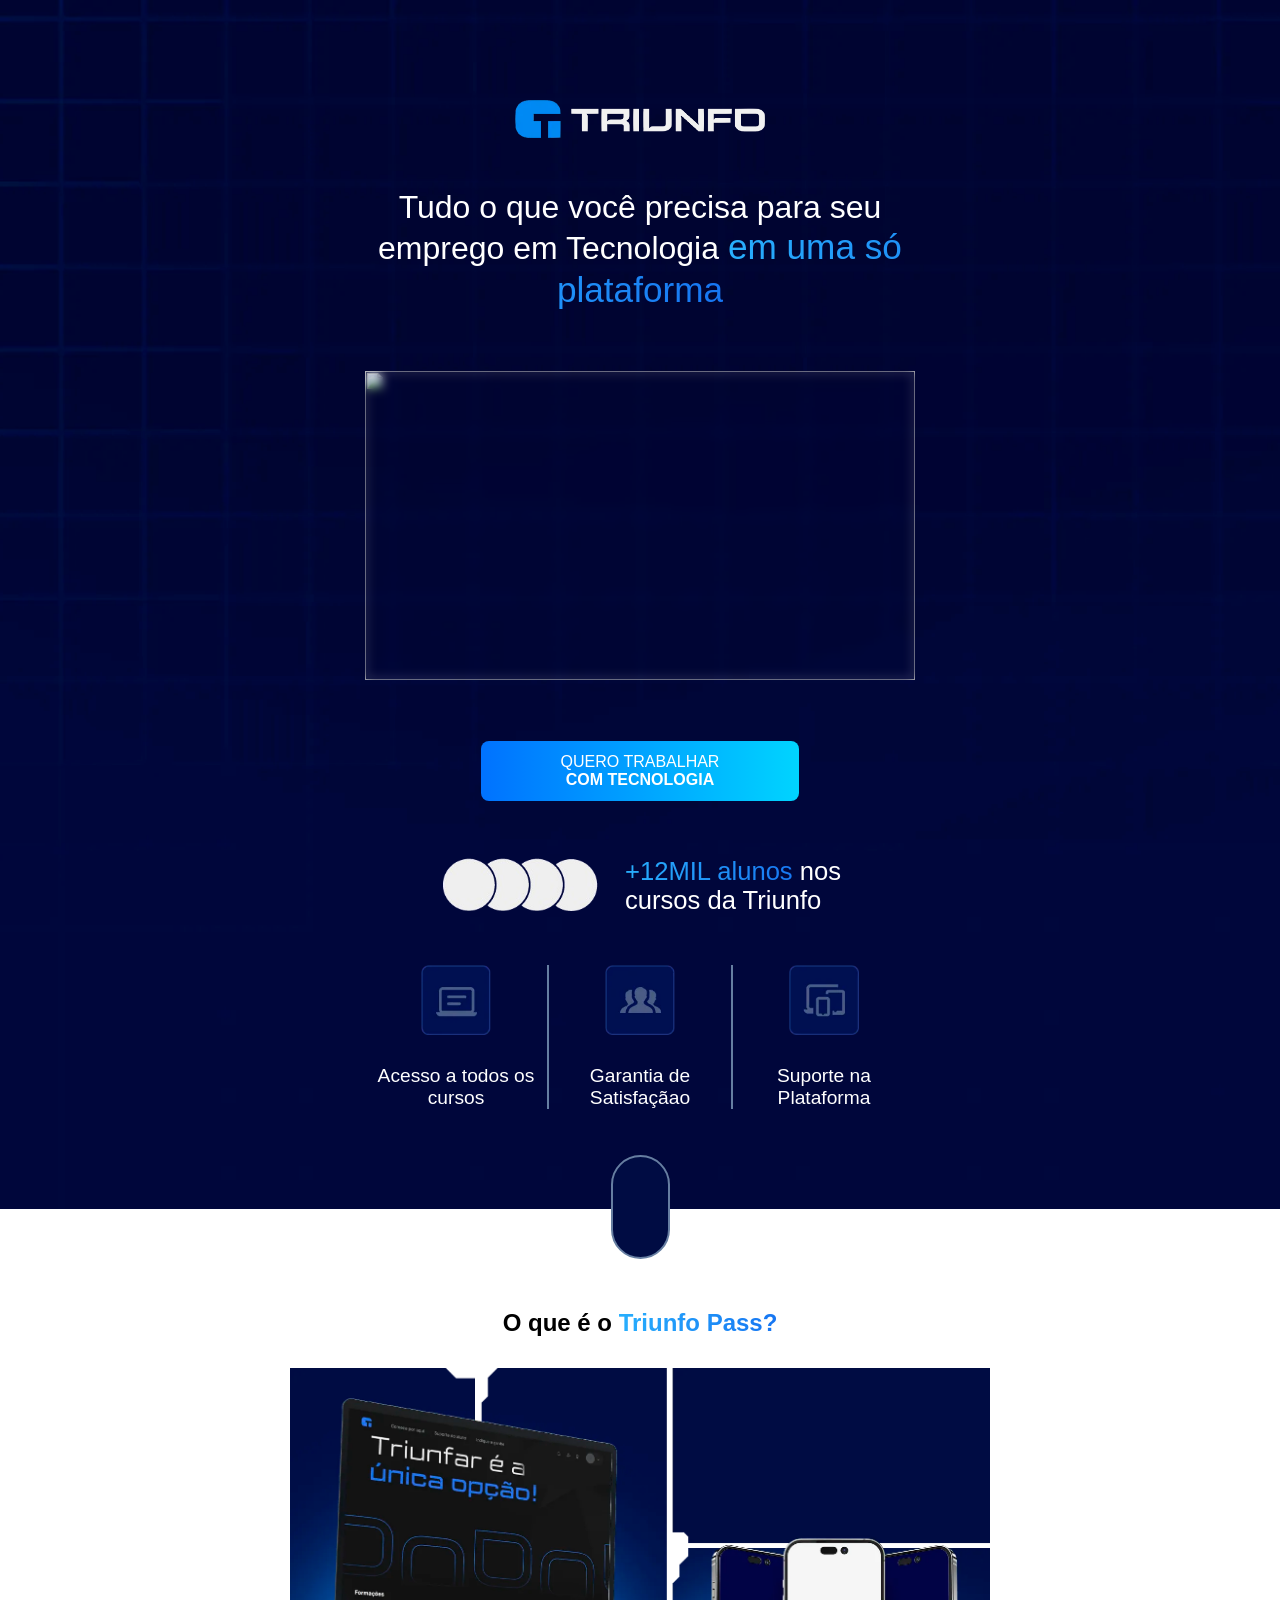
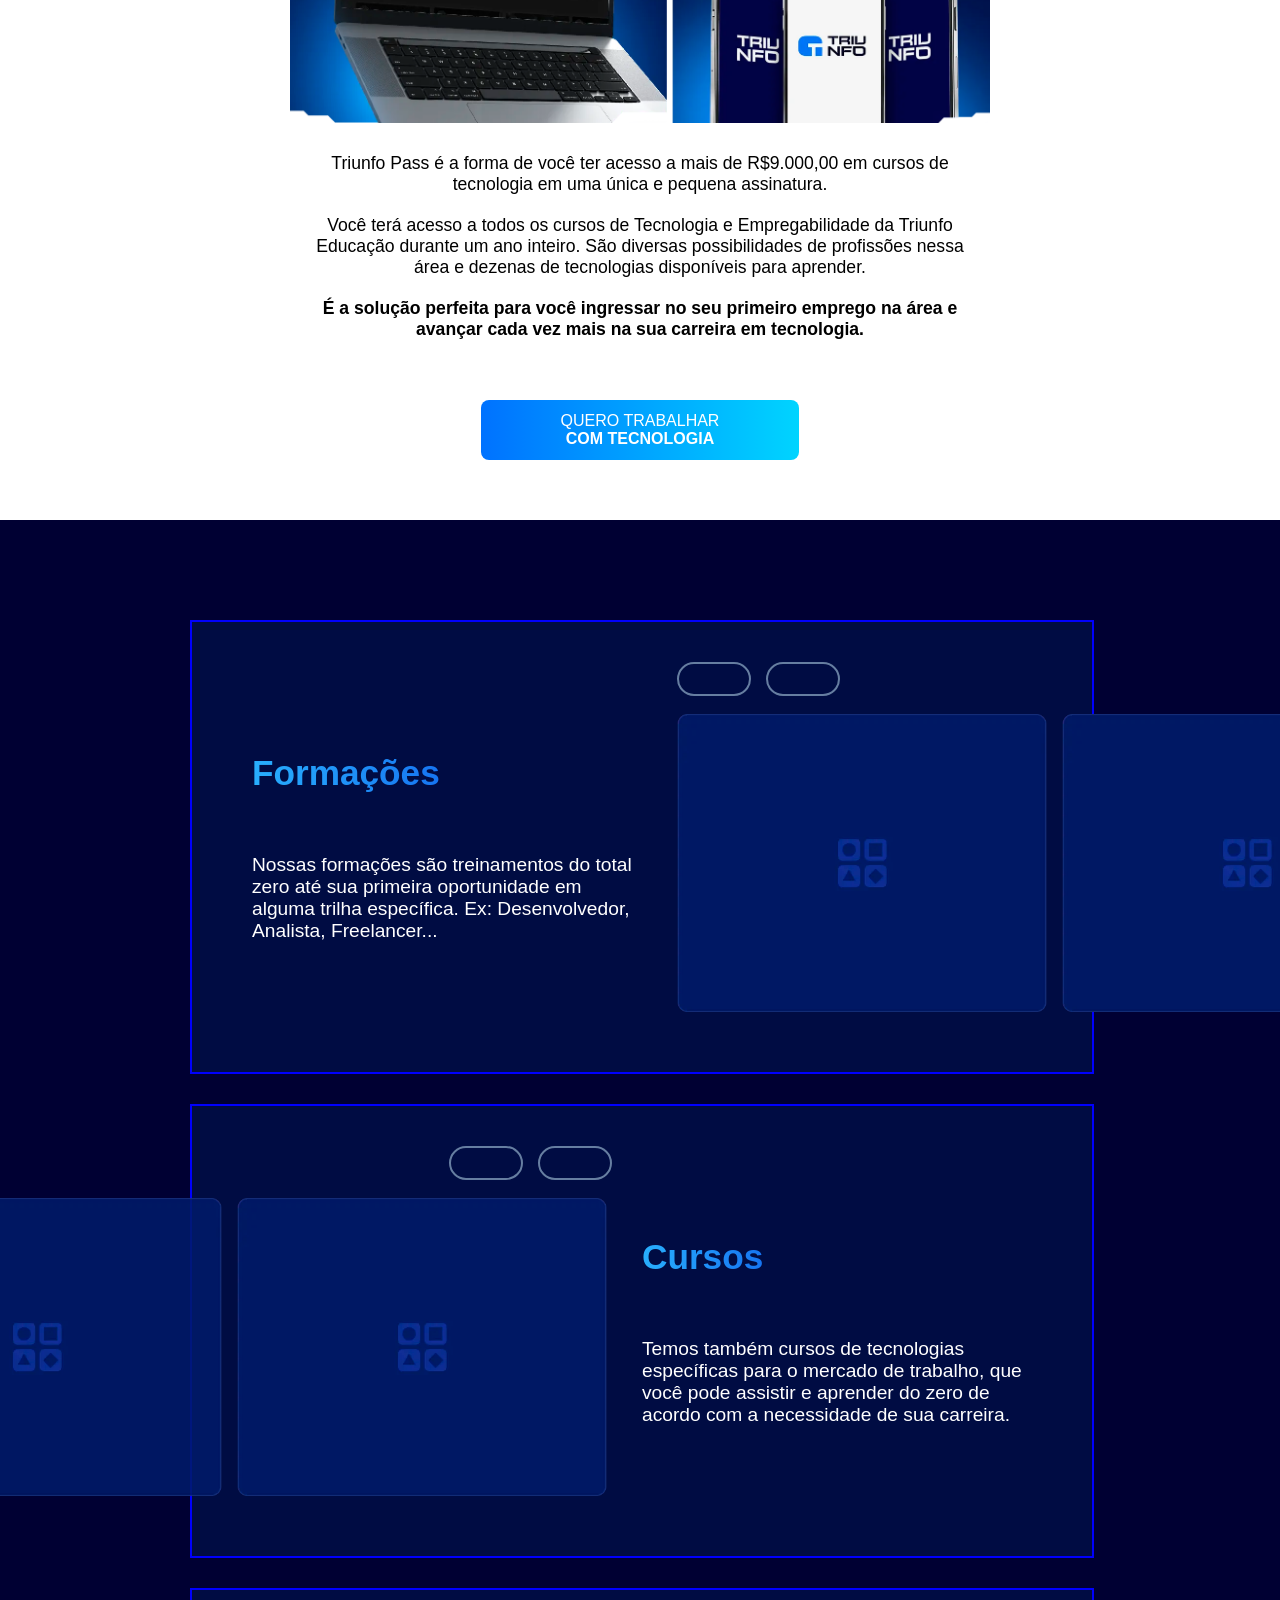
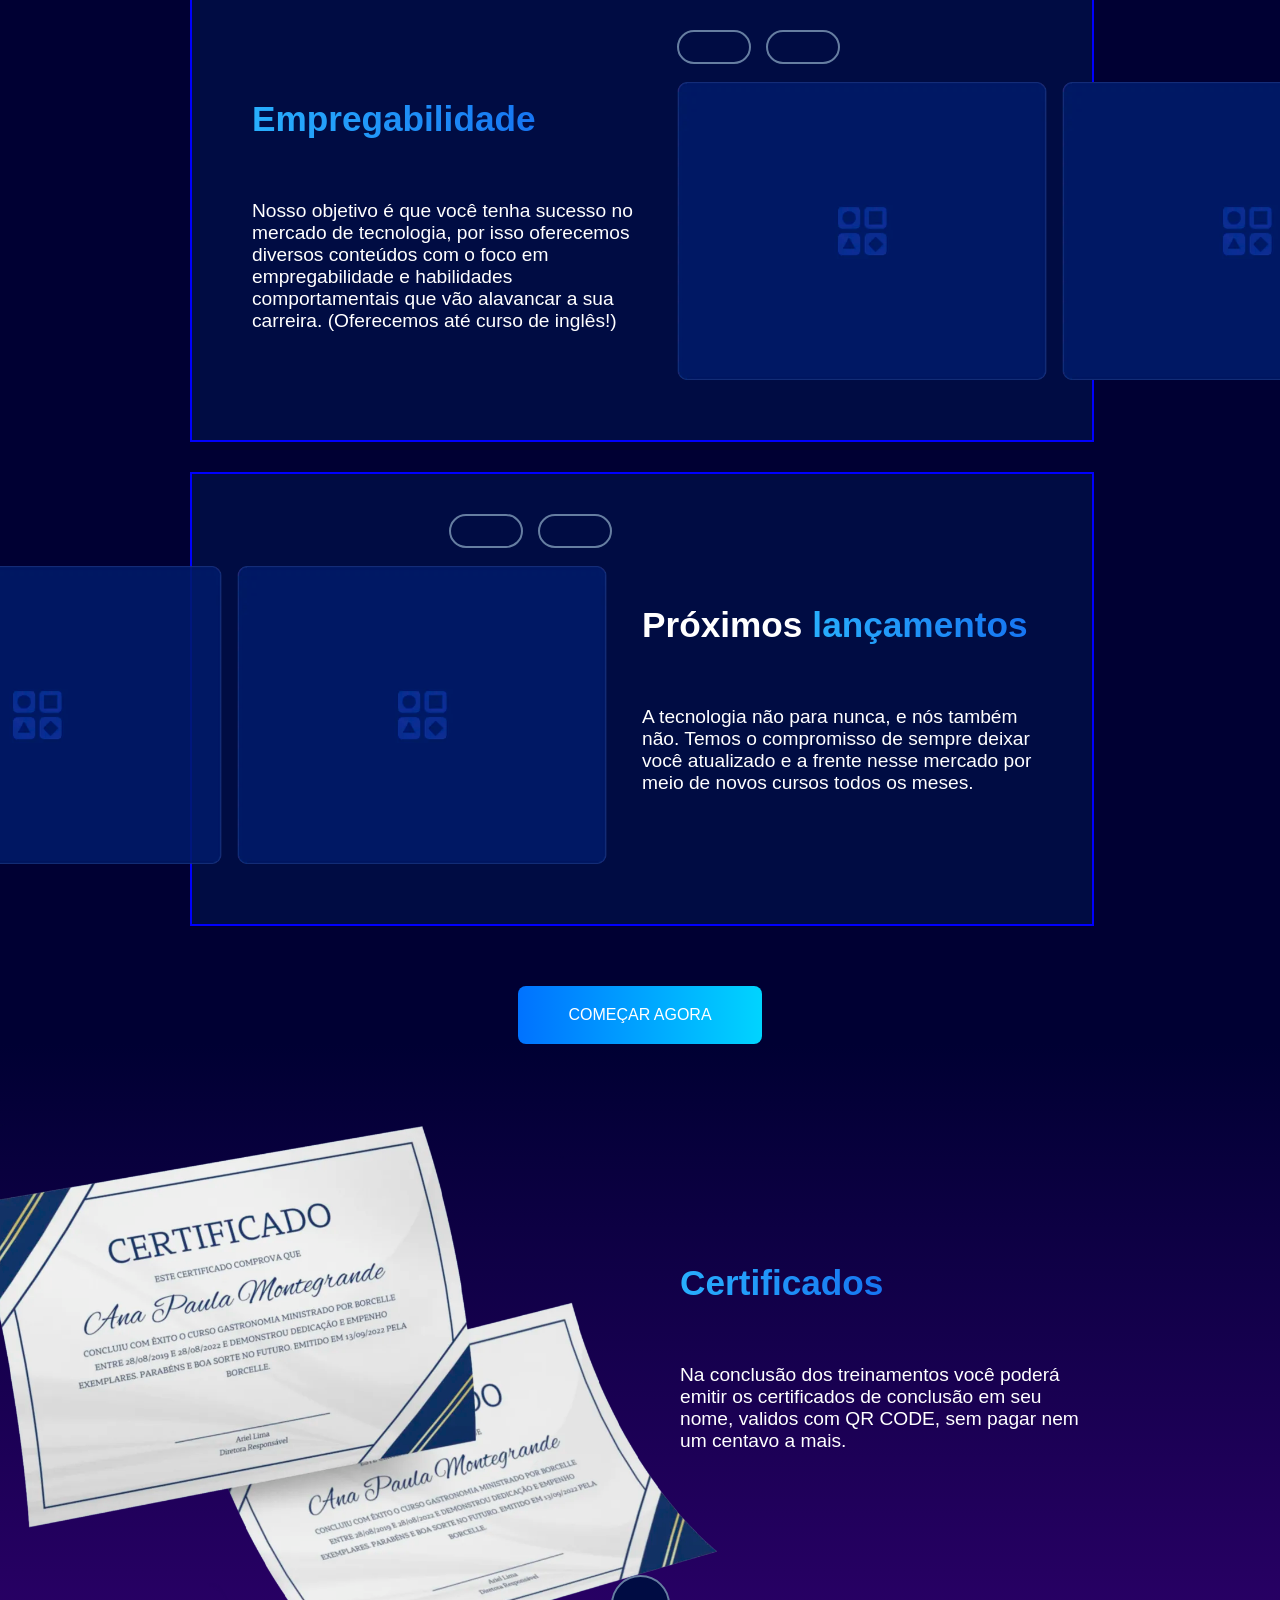
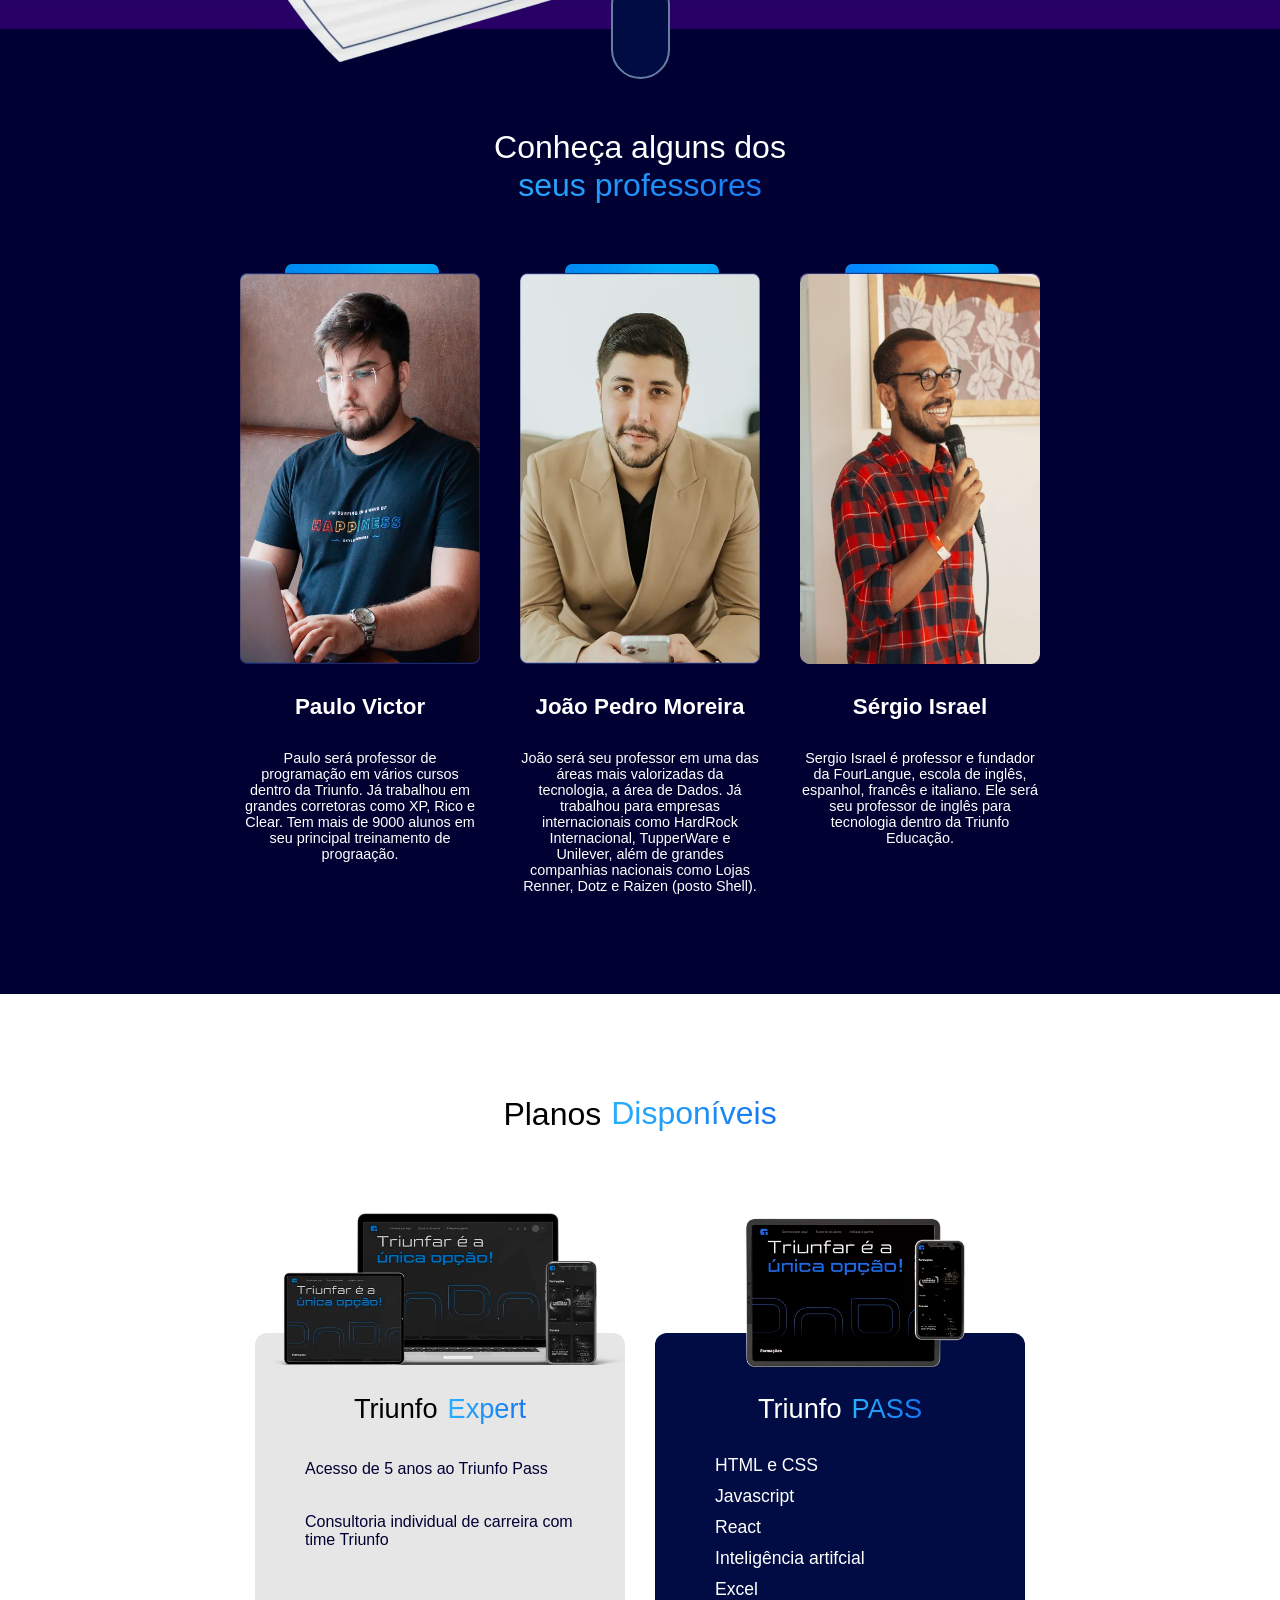
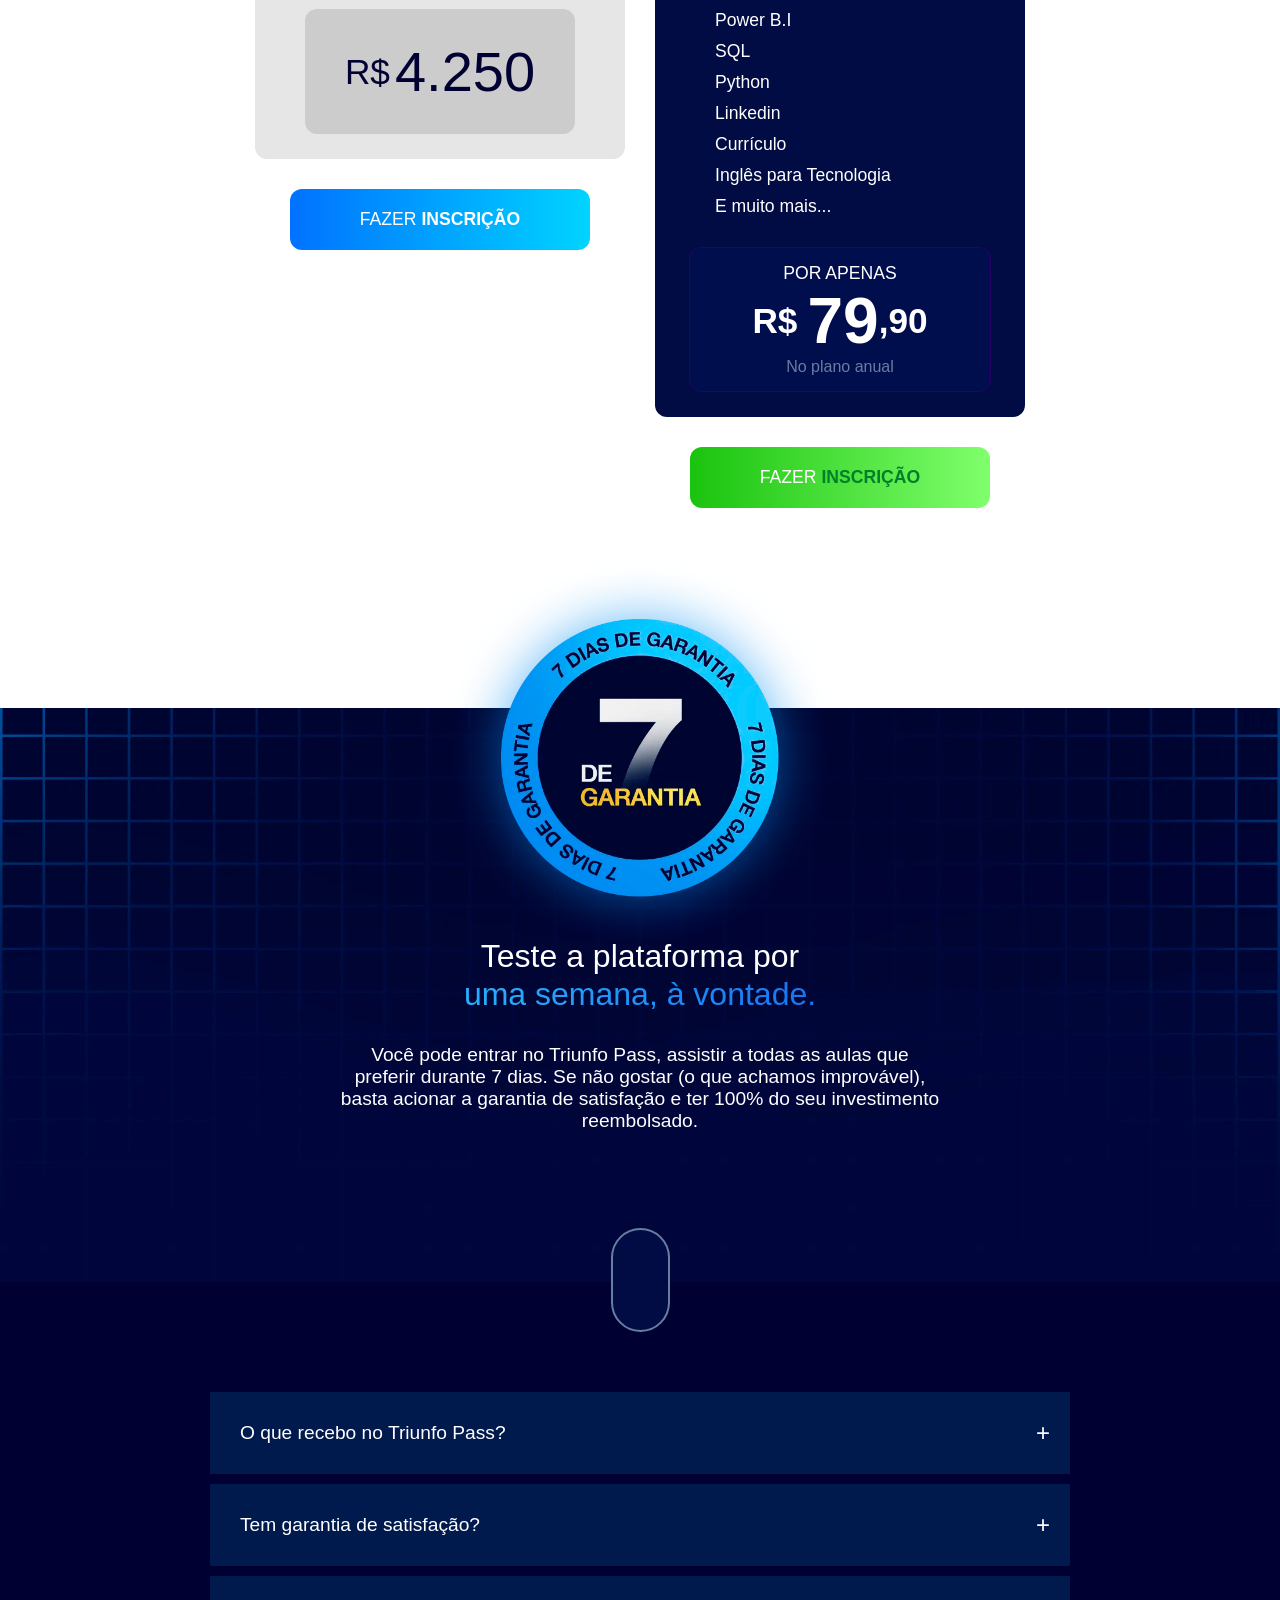
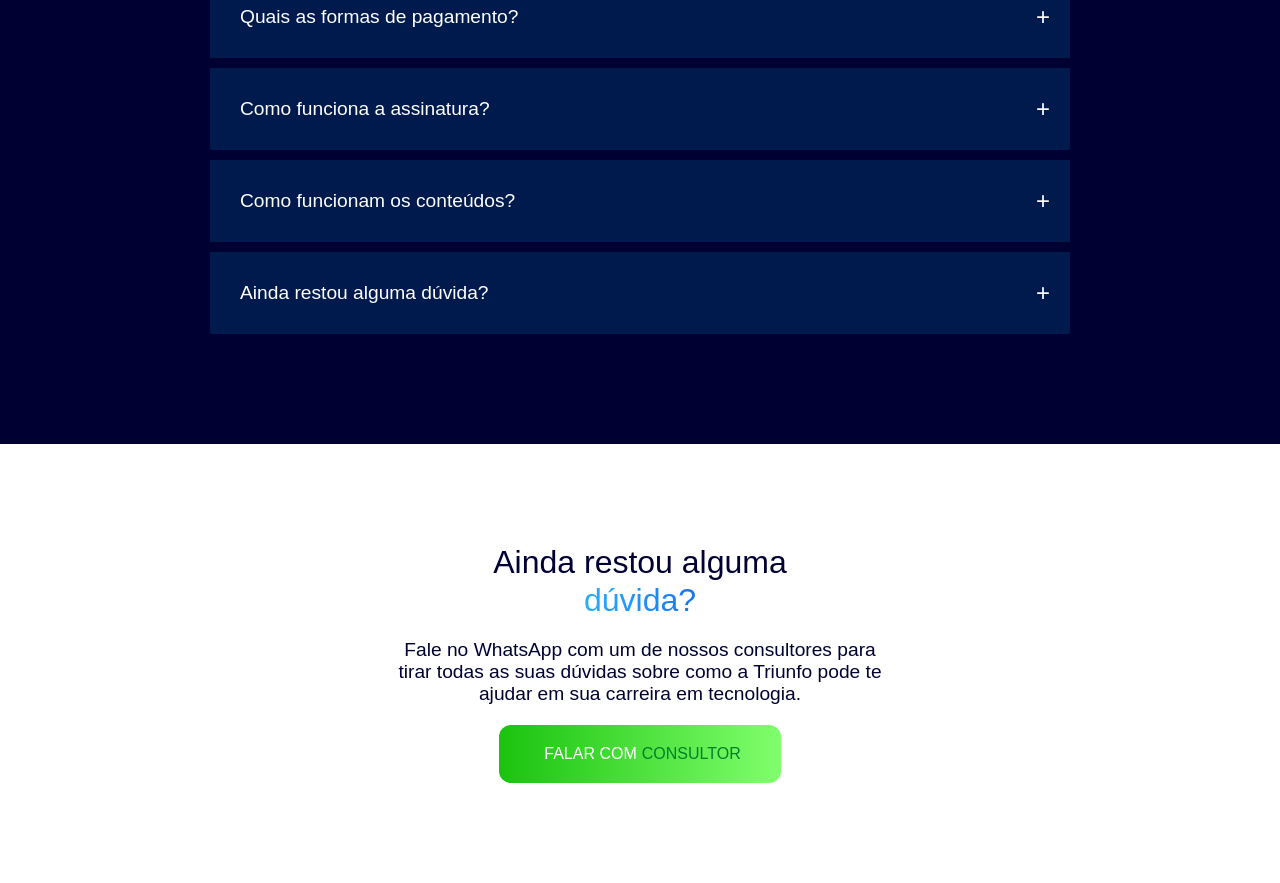
==== commit 75cccb23: "feat: responsive view" ====
--- a/index.html
+++ b/index.html
@@ -13,7 +13,7 @@
   
       <h1 class="home-title">
         Tudo o que você precisa para seu emprego em Tecnologia
-        <span class="gradient-text">em uma só plataforma</span>
+        <span class="gradient-text home-gradient-text">em uma só plataforma</span>
       </h1>
 
       <div class="video-container">
@@ -50,7 +50,7 @@
       <div class="avatars">
         <img class="avatars-img" src="./avatars.png" alt="Símbolos redondos" />
         <div class="avatars-text">
-          <span style="font-size: 1.6rem;" class="gradient-text">
+          <span class="gradient-text avatars-text">
             +12MIL alunos
           </span>
           <span>nos cursos da Triunfo</span>
@@ -194,7 +194,7 @@
 
       <div class="course-content-box" id="box-reverse">
         <div class="course-content-description" id="description-reverse">
-          <div class="gradient-title">
+          <div class="gradient-title" id="last-gradient-title">
             <h2>Próximos</h2>
             <h2 class="gradient-text">lançamentos</h2>
           </div>
@@ -222,7 +222,7 @@
       </div>
     </div>
 
-    <a href="#plans-container" class="action-link" style="padding: 20px 50px;">
+    <a href="#plans-container" id="action-link" class="action-link" style="padding: 20px 50px;">
       começar agora
     </a>
   </section>
@@ -392,7 +392,7 @@
               </div>
 
               <div class="plan-pass-items">
-                <i class="fa-solid fa-toggle-on" id="destak"></i>
+                <i class="fa-solid fa-toggle-on"></i>
                 <span>E muito mais...</span>
               </div>
             </div>
--- a/styles-triunfo-pass.css
+++ b/styles-triunfo-pass.css
@@ -164,7 +164,8 @@
 }
 
 .description-content {
-  width: 80%;
+  width: 100%;
+  max-width: 900px;
   display: flex;
   flex-direction: column;
   align-items: center;
@@ -556,17 +557,6 @@
   row-gap: 5px;
 }
 
-/* .plan-card-arrow {
-  width: 55px;
-  height: 25px;
-  border-radius: 50px;
-  background-color: #000C43;
-  border: 2px solid #290066;
-  display: flex;
-  align-items: center;
-  justify-content: center;
-} */
-
 .plan-card-description i {
   font-size: 1.5rem;
   color: #000C43;
@@ -616,29 +606,13 @@
   column-gap: 10px;
 }
 
-/* .plan-pass-arrow {
-  width: 55px;
-  height: 25px;
-  border-radius: 50px;
-  background-color: transparent;
-  border: 2px solid #290066;
-  box-shadow: 0 5px 10px 0 #290066;
-  display: flex;
-  align-items: center;
-  justify-content: center;
-} */
-
 .plan-pass-items i {
   font-size: 1.5rem;
-  color: #ccc;
+  color: #00d4ff;
 }
 
 .plan-pass-items span {
   font-size: 1.1rem;
-}
-
-#destak {
-  color: #00d4ff;
 }
 
 .plan-pass-price {
@@ -677,12 +651,6 @@
 .plan-pass-price p {
   font-size: 1rem;
   color: #667EA1;
-}
-
-.divider {
-  width: 100%;
-  height: 100px;
-  background-color: #000033;
 }
 
 .garanties-container {
@@ -846,4 +814,286 @@
 
 .whatsapp-link i {
   font-size: 1.5rem;
-}+}
+
+.avatars-text {
+  font-size: 1.6rem;
+}
+
+@media (max-width: 768px) {
+
+  .home-container {
+    padding-right: 15px;
+    padding-left: 15px;
+    box-sizing: border-box;
+  }
+
+  .gradient-text {
+    font-size: clamp(2rem, 2.4vw, 5.2rem);
+  }
+
+  .home-title {
+    font-size: 1.5rem;
+  }
+
+  .home-gradient-text {
+    font-size: 1.7rem;
+    font-weight: bold;
+  }
+
+  .avatars-img {
+    width: 120px;
+  }
+
+  .avatars-text {
+    font-size: 1.4rem;
+    width: 200px;
+  }
+
+  .video-container {
+    height: 200px;
+  }
+
+  .description-container {
+    padding-left: 15px;
+    padding-right: 15px;
+    box-sizing: border-box;
+  }
+
+  .description-img {
+    width: 100%;
+    height: auto;
+  }
+
+  .course-content-container {
+    padding-left: 15px;
+    padding-right: 15px;
+    box-sizing: border-box;
+  }
+
+  .course-content-box {
+    flex-direction: column-reverse;
+    height: auto;
+    width: 100%;
+  }
+
+  #box-reverse {
+    flex-direction: column-reverse;
+    height: auto;
+    width: 100%;
+  }
+
+  .panel-boxes {
+    position: static;
+  }
+
+  .panel-img {
+    width: 100%;
+    height: auto;
+    position: static;
+  }
+
+  #panel-boxes-reverse {
+    position: static;
+  }
+
+  .panel-img:nth-of-type(2) {
+    display: none;
+  }
+
+  .panel-arrows {
+    display: none;
+  }
+
+  .course-content-description {
+    width: 100%;
+    align-items: center;
+    text-align: center;
+    padding: 0 10px 40px 10px;
+    row-gap: 30px;
+  }
+
+  #action-link {
+    margin-bottom: 60px;
+  }
+
+  #description-reverse {
+    width: 100%;
+    align-items: center;
+    text-align: center;
+    padding: 0 10px 40px 10px;
+    row-gap: 30px;
+  }
+
+  #last-gradient-title {
+    display: flex;
+    flex-direction: column;
+    align-items: center;
+  }
+
+  .panels {
+    width: 100%;
+    padding: 20px;
+    box-sizing: border-box;
+    margin-bottom: 20px;
+  }
+
+  #panels-reverse {
+    width: 100%;
+    padding: 0;
+    margin-bottom: 20px;
+    padding: 20px;
+    box-sizing: border-box;
+  }
+
+  .certificate-content {
+    position: static;
+    flex-direction: column;
+    align-items: center;
+  }
+
+  .certificate-img {
+    position: static;
+    width: 100%;
+    padding: 15px;
+    box-sizing: border-box;
+    margin-bottom: 25px;
+  }
+
+  .certificate-img img {
+    width: 100%;
+    height: auto;
+    position: static;
+  }
+
+  .certificate-text {
+    align-items: center;
+    text-align: center;
+    padding: 0 15px 80px 15px;
+    box-sizing: border-box;
+    row-gap: 40px;
+  }
+
+  .teachers-container {
+    padding-right: 30px;
+    padding-left: 30px;
+    padding-bottom: 0px;
+    box-sizing: border-box;
+  }
+
+  .teachers-cards {
+    flex-direction: column;
+    align-items: center;
+  }
+
+  .teacher-card {
+    width: 100%;
+    margin-bottom: 60px;
+  }
+
+  .teacher-card img {
+    height: auto;
+  }
+
+  .teacher-card span {
+    font-size: 1.7rem;
+  }
+
+  .teacher-card p {
+    font-size: 1.2rem;
+  }
+
+  .plans-container {
+    padding: 60px 15px 60px 15px;
+    box-sizing: border-box;
+  }
+
+  .plans-content {
+    row-gap: 150px;
+  }
+
+  .plan-cards {
+    flex-direction: column;
+    align-items: center;
+    row-gap: 50px;
+  }
+
+  .plan-button {
+    margin-bottom: 120px;
+  }
+
+  .plan-expert-card {
+    width: 100%;
+    padding: 60px 50px 25px 50px;
+    box-sizing: border-box;
+  }
+  
+  .plan-expert-card img {
+    width: 370px;
+    height: auto;
+    position: absolute;
+    top: -110px;
+    right: -20px;
+  }
+
+  .plan-card {
+    width: 100%;
+  }
+  
+  .plan-pass-card {
+    width: 100%;
+    padding: 60px 50px 25px 50px;
+    box-sizing: border-box;
+  }
+  
+  .plan-pass-card img {
+    width: 270px;
+    height: auto;
+    position: absolute;
+    top: -140px;
+    right: 40px;
+  }
+
+  .garanties-container {
+    padding-left: 25px;
+    padding-right: 25px;
+    box-sizing: border-box;
+  }
+
+  .garanties-content {
+    padding: 140px 0 100px 0;
+  }
+
+  .garanties-title {
+    width: 100%;
+  }
+
+  .garanties-title h2 {
+    font-size: 1.7rem;
+  }
+
+  .garanties-title span {
+    font-size: 1.5rem;
+  }
+
+  .garanties-content img {
+    width: 300px;
+    height: auto;
+  }
+
+  .faq-container {
+    padding-left: 15px;
+    padding-right: 15px;
+    box-sizing: border-box;
+  }
+
+  .faq-content {
+    padding: 80px 0;
+    box-sizing: border-box;
+  }
+
+  .faq-content .content-box {
+    margin: 10px 0px;
+  }
+  
+}
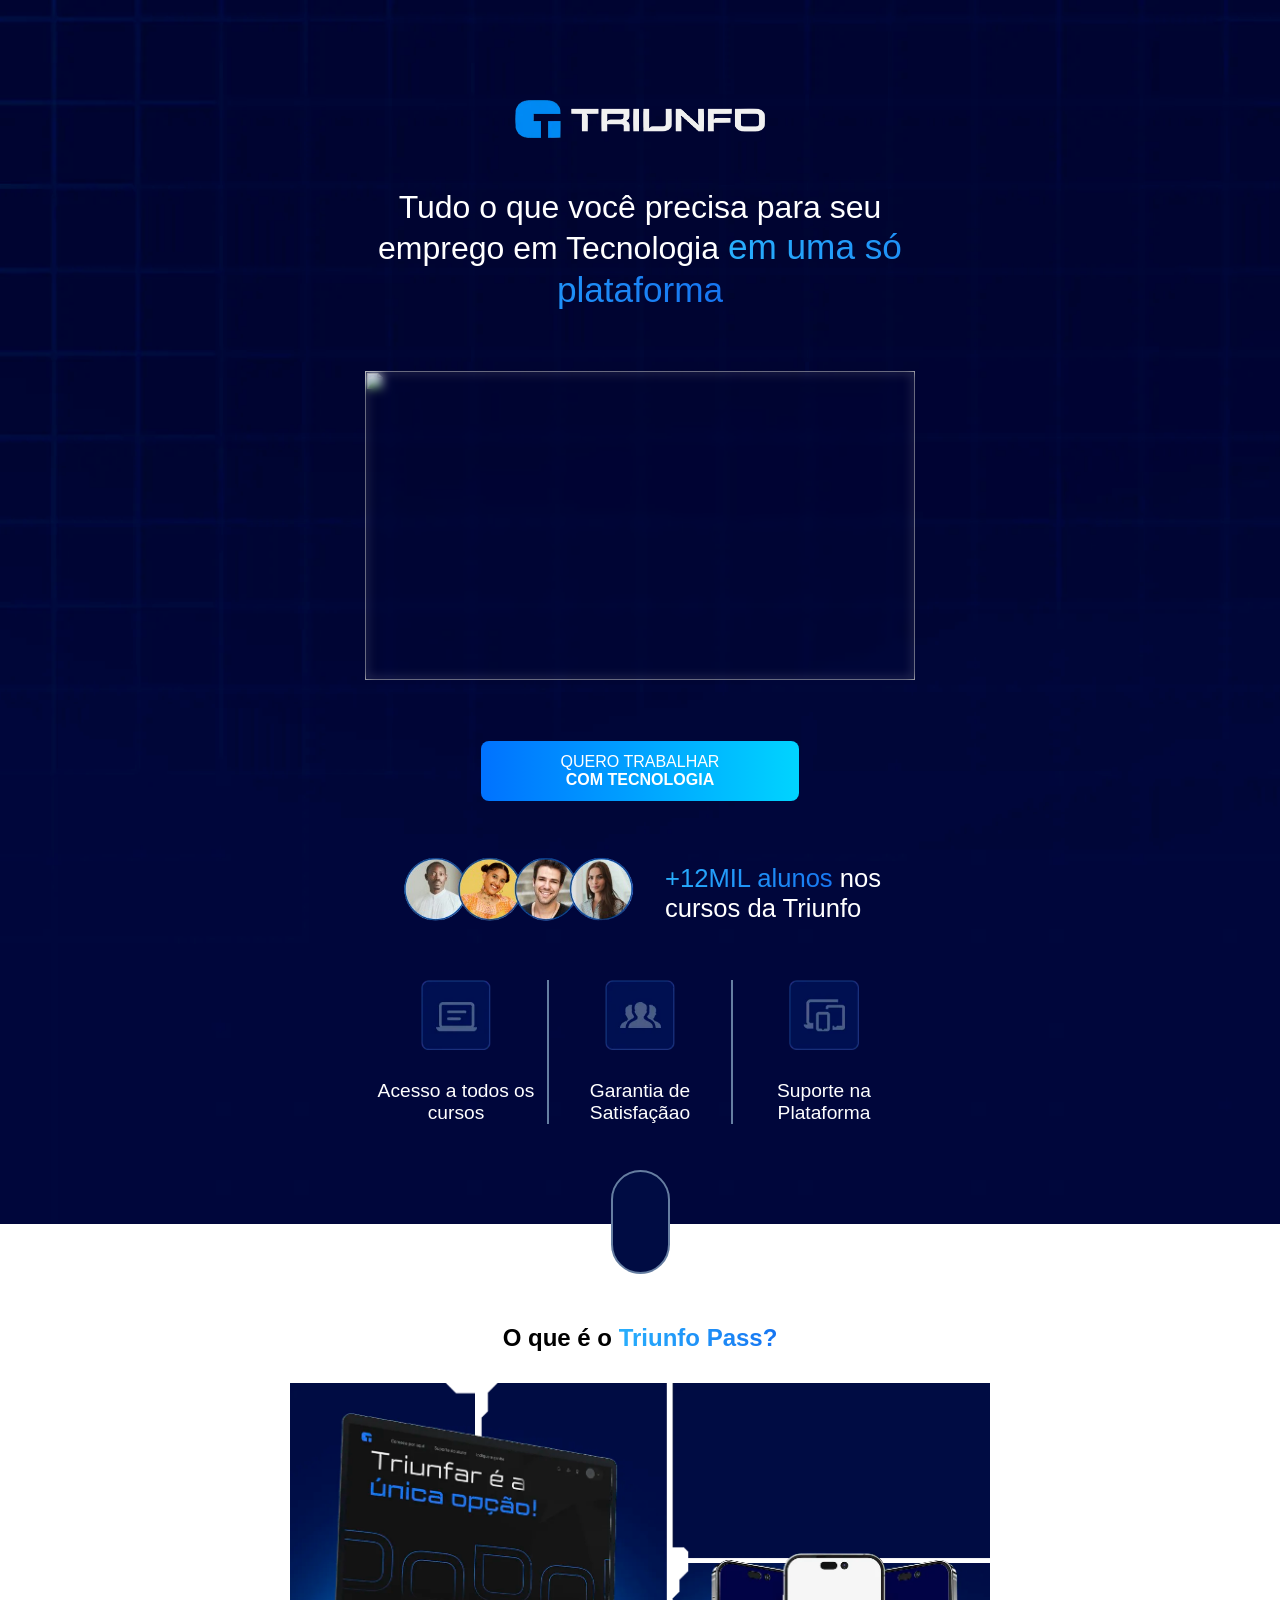
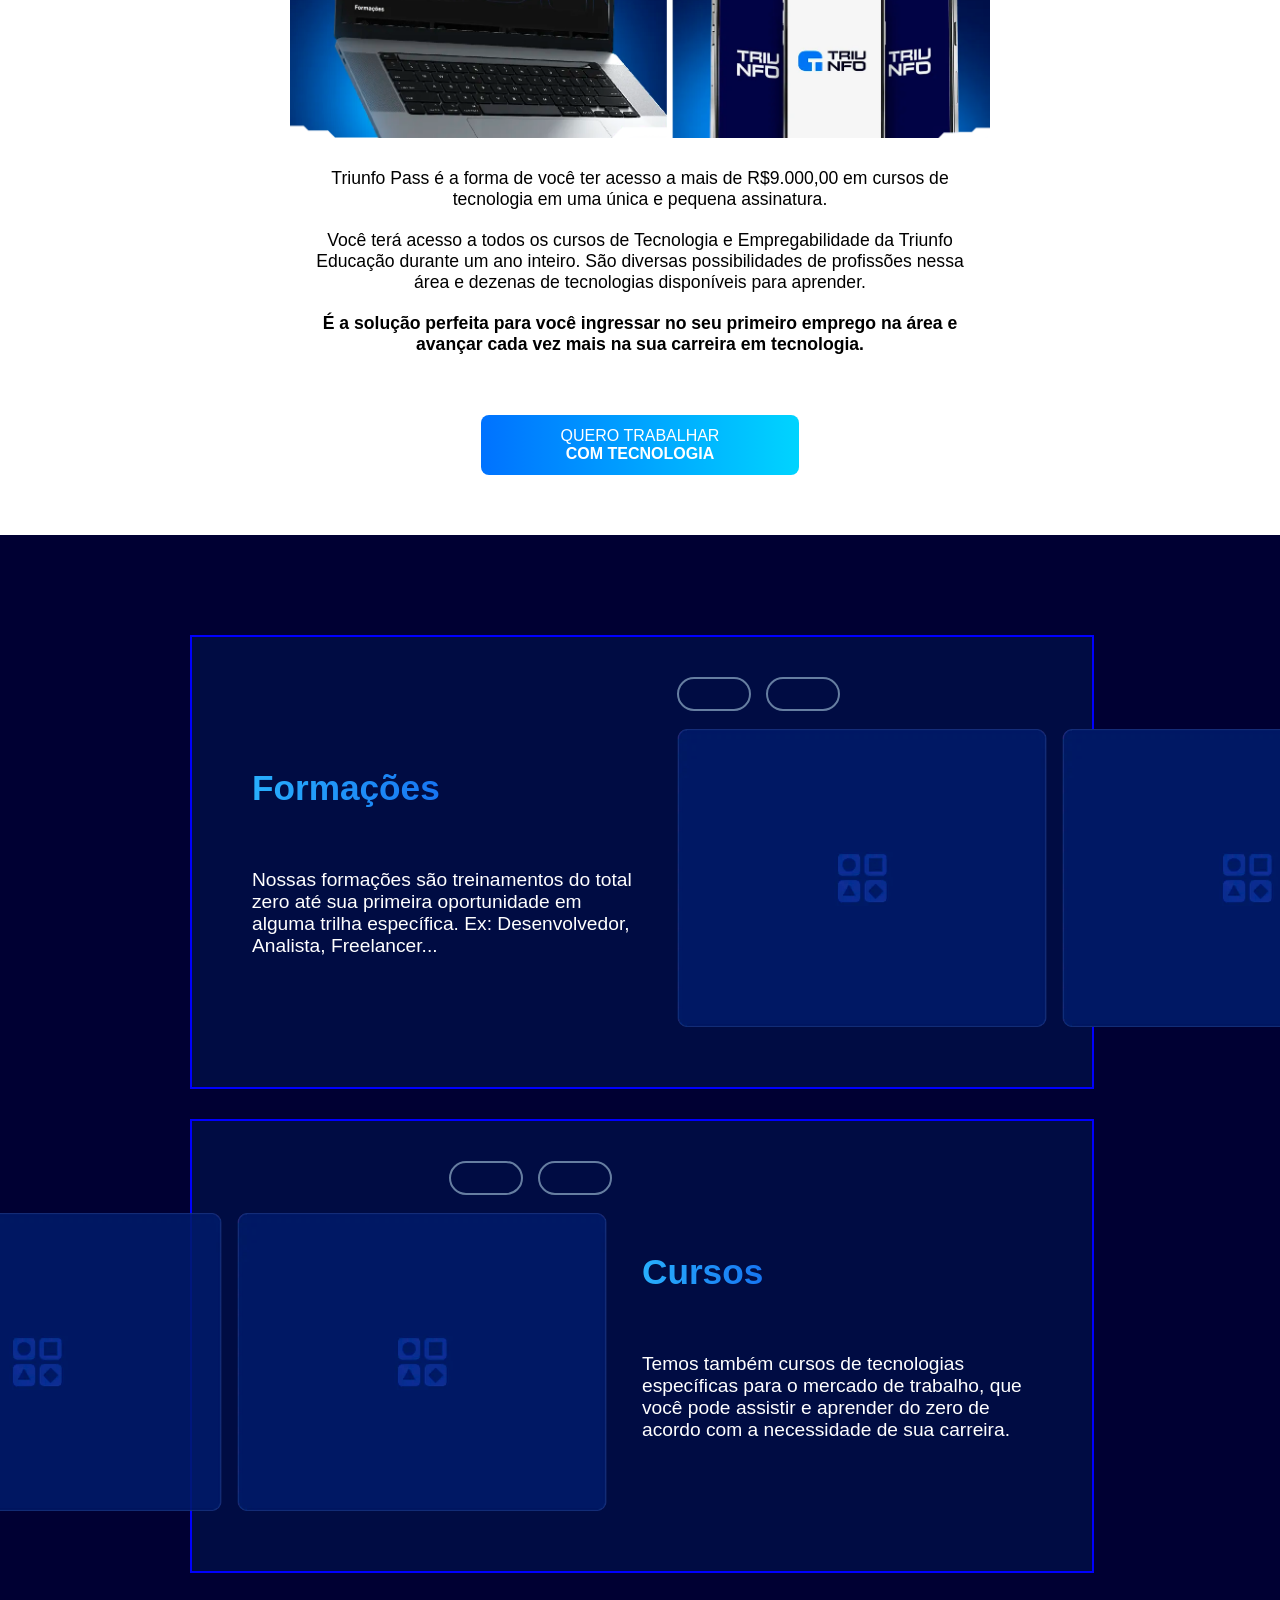
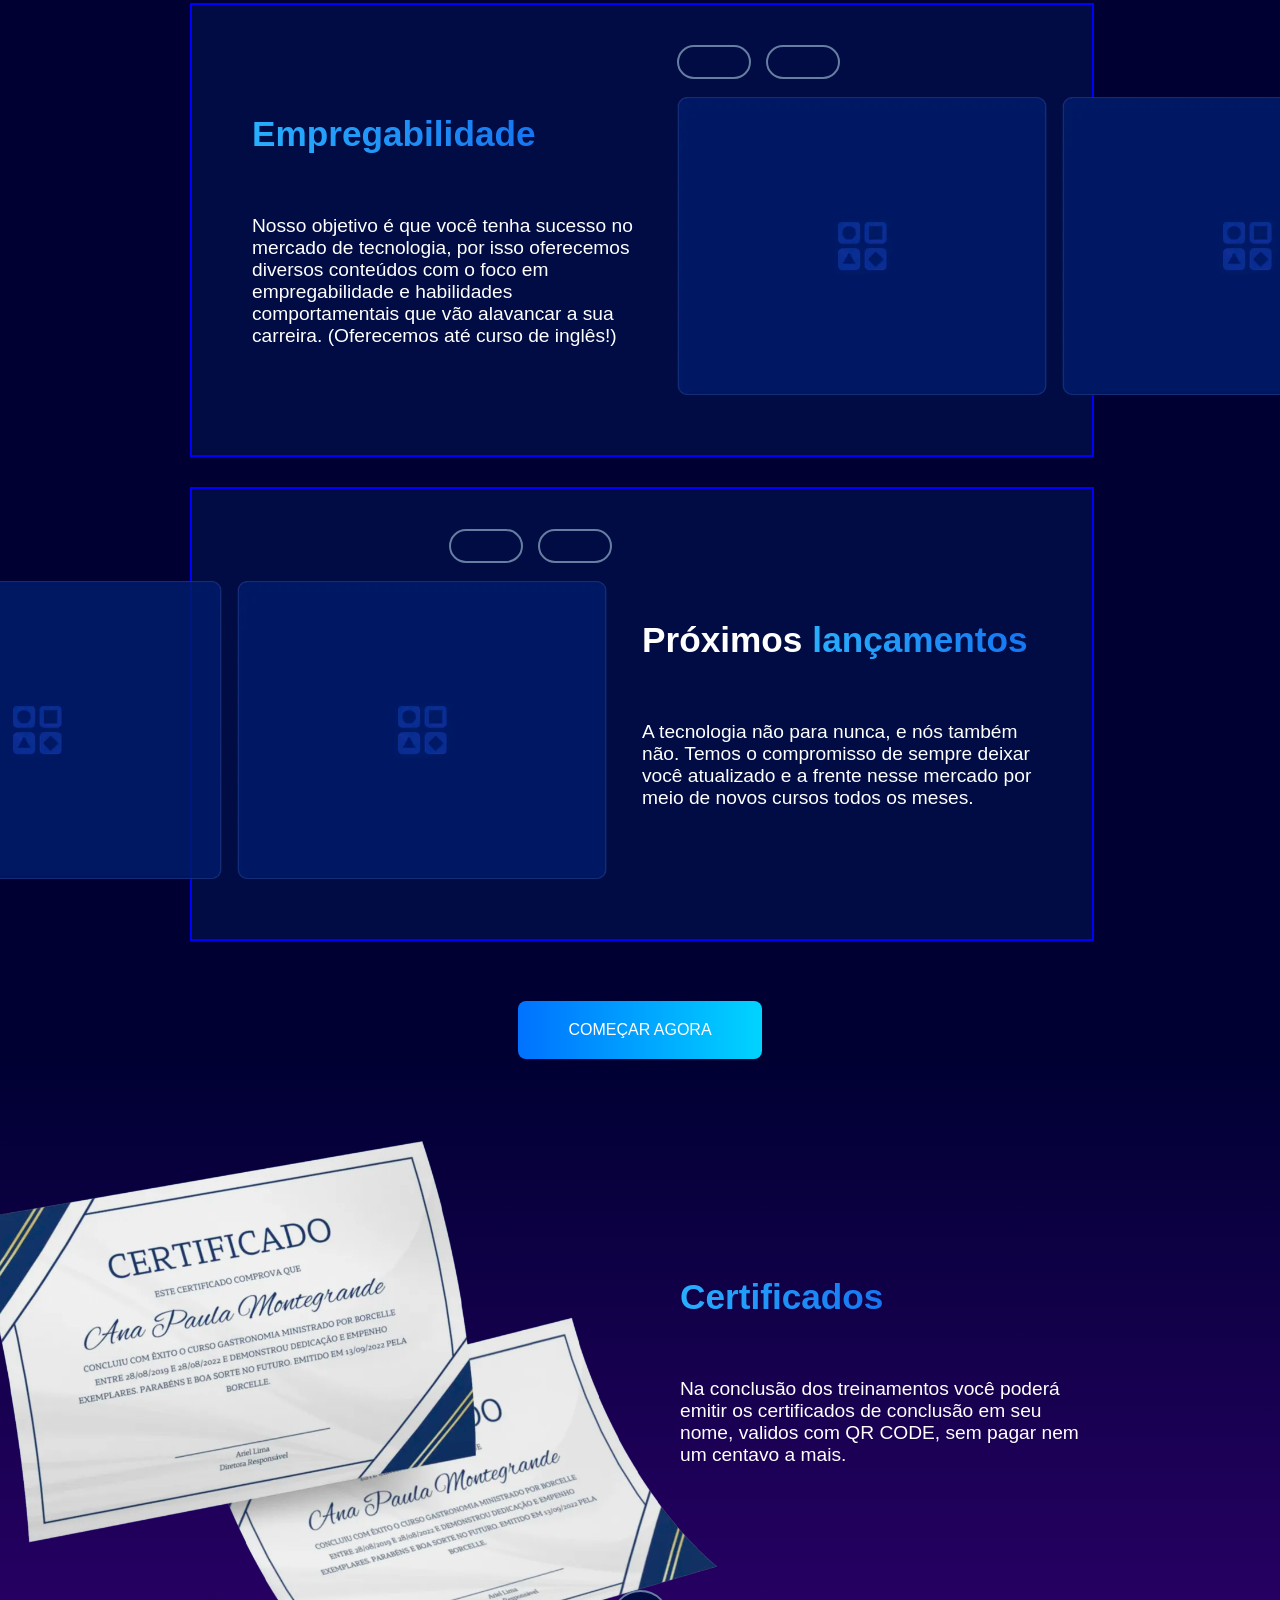
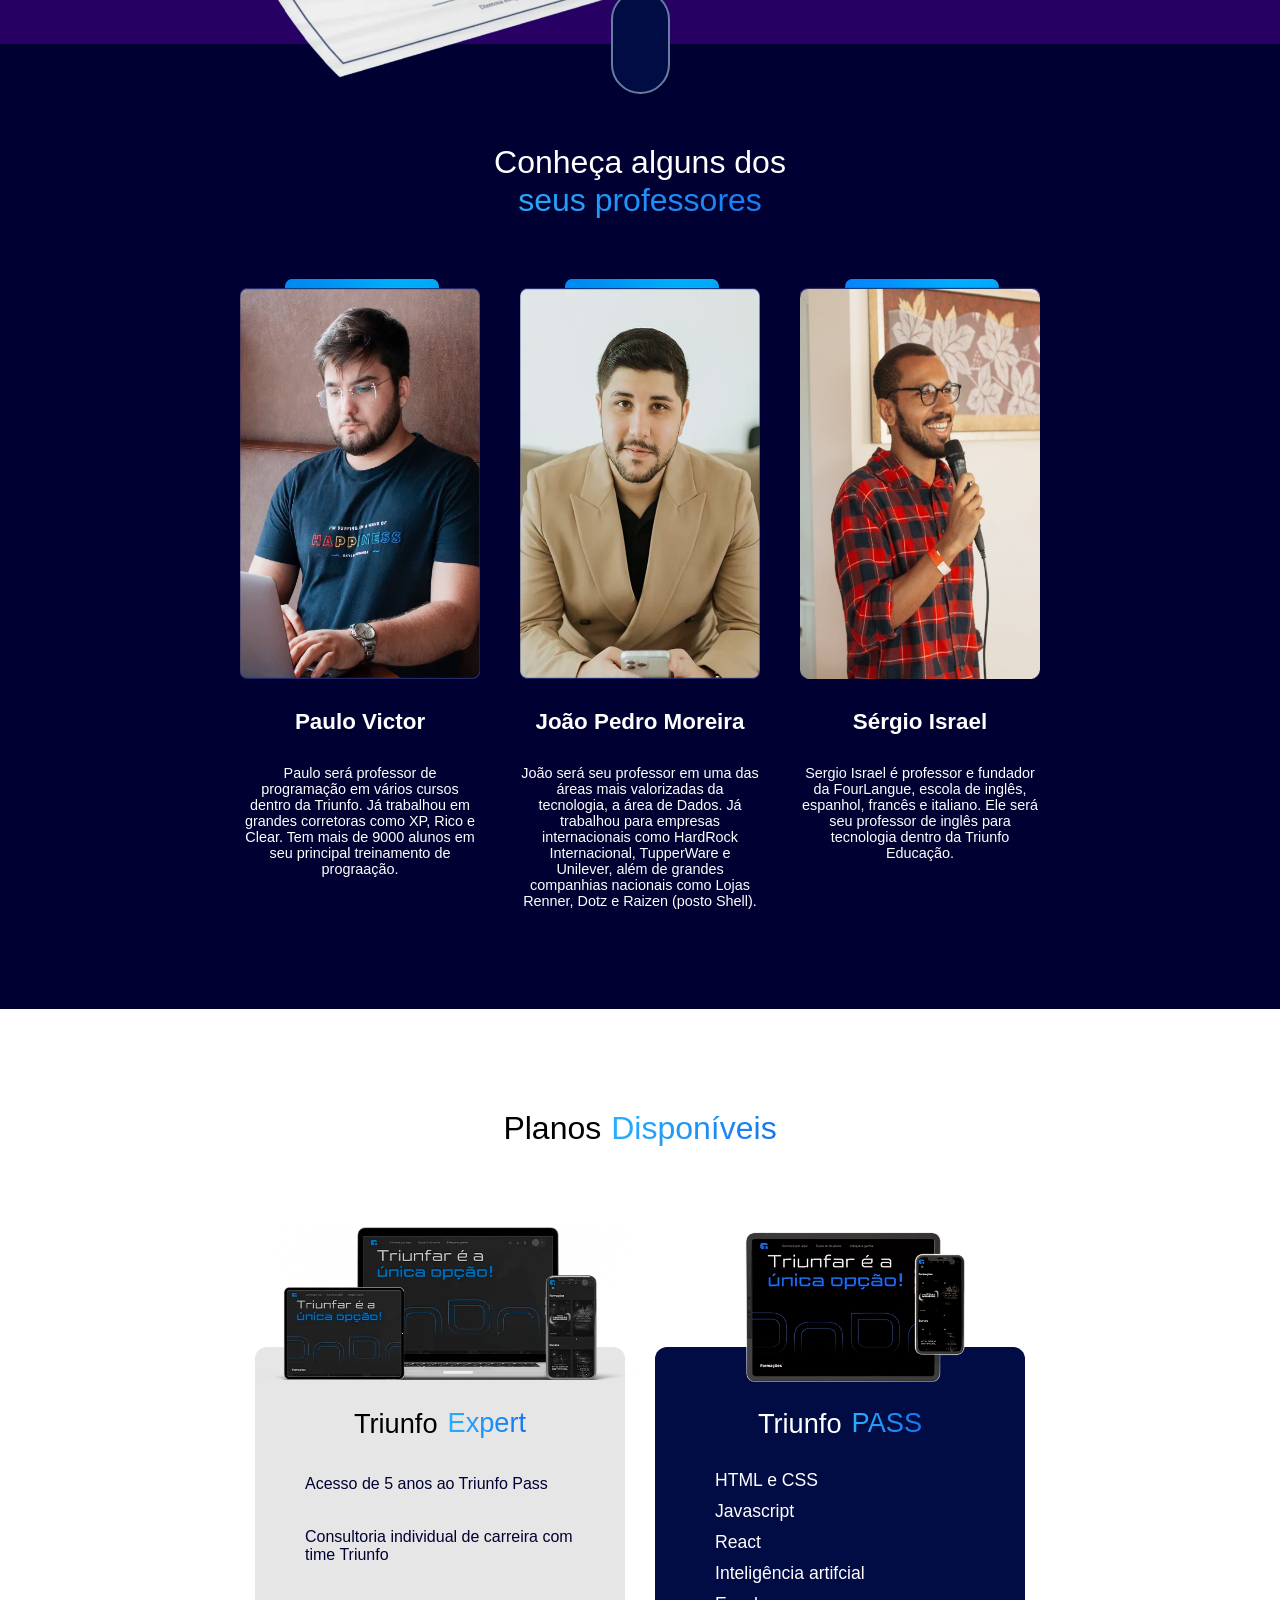
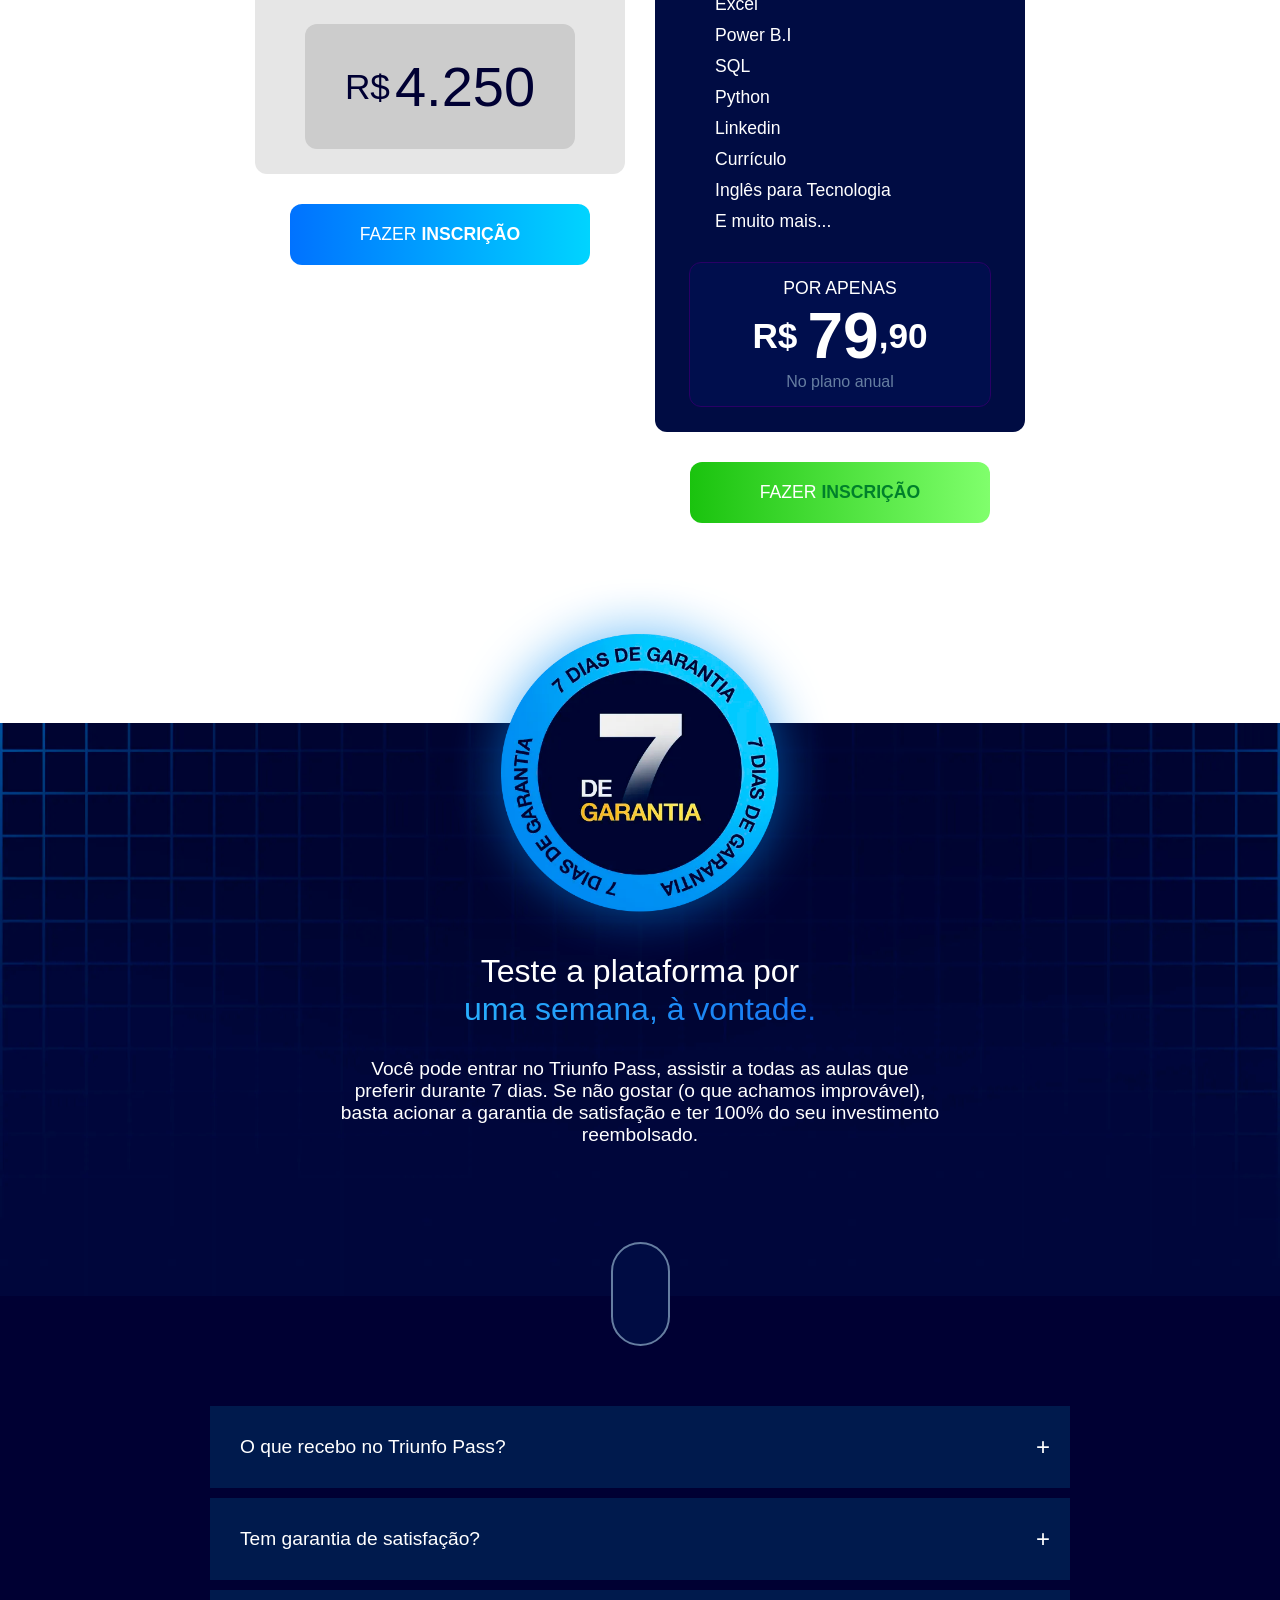
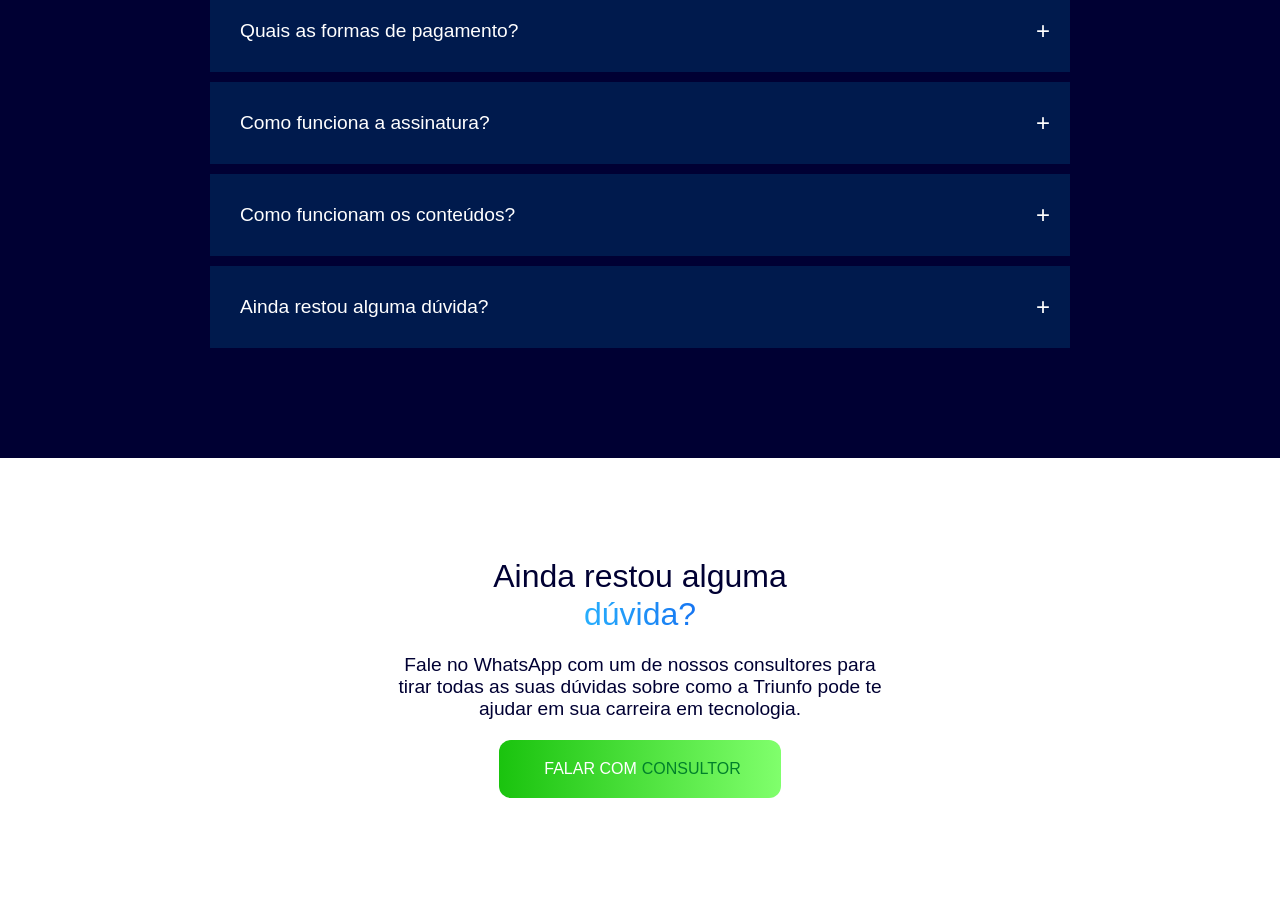
==== commit 9909ce76: "fix: avatars-img" ====
--- a/index.html
+++ b/index.html
@@ -48,7 +48,7 @@
       </a>
 
       <div class="avatars">
-        <img class="avatars-img" src="./avatars.png" alt="Símbolos redondos" />
+        <img class="avatars-img" src="./avatars-img.png" alt="Símbolos redondos" />
         <div class="avatars-text">
           <span class="gradient-text avatars-text">
             +12MIL alunos
--- a/styles-triunfo-pass.css
+++ b/styles-triunfo-pass.css
@@ -97,7 +97,7 @@
 }
 
 .avatars-img {
-  width: 170px;
+  width: 250px;
   height: auto;
 }
 
@@ -841,13 +841,17 @@
     font-weight: bold;
   }
 
+  .avatars {
+    align-items: end;
+  }
+
   .avatars-img {
-    width: 120px;
+    width: 160px;
   }
 
   .avatars-text {
-    font-size: 1.4rem;
-    width: 200px;
+    font-size: 1.3rem;
+    width: 180px;
   }
 
   .video-container {
@@ -1095,5 +1099,8 @@
   .faq-content .content-box {
     margin: 10px 0px;
   }
-  
-}
+
+  html, body {
+    overflow-x: hidden;
+  }
+}
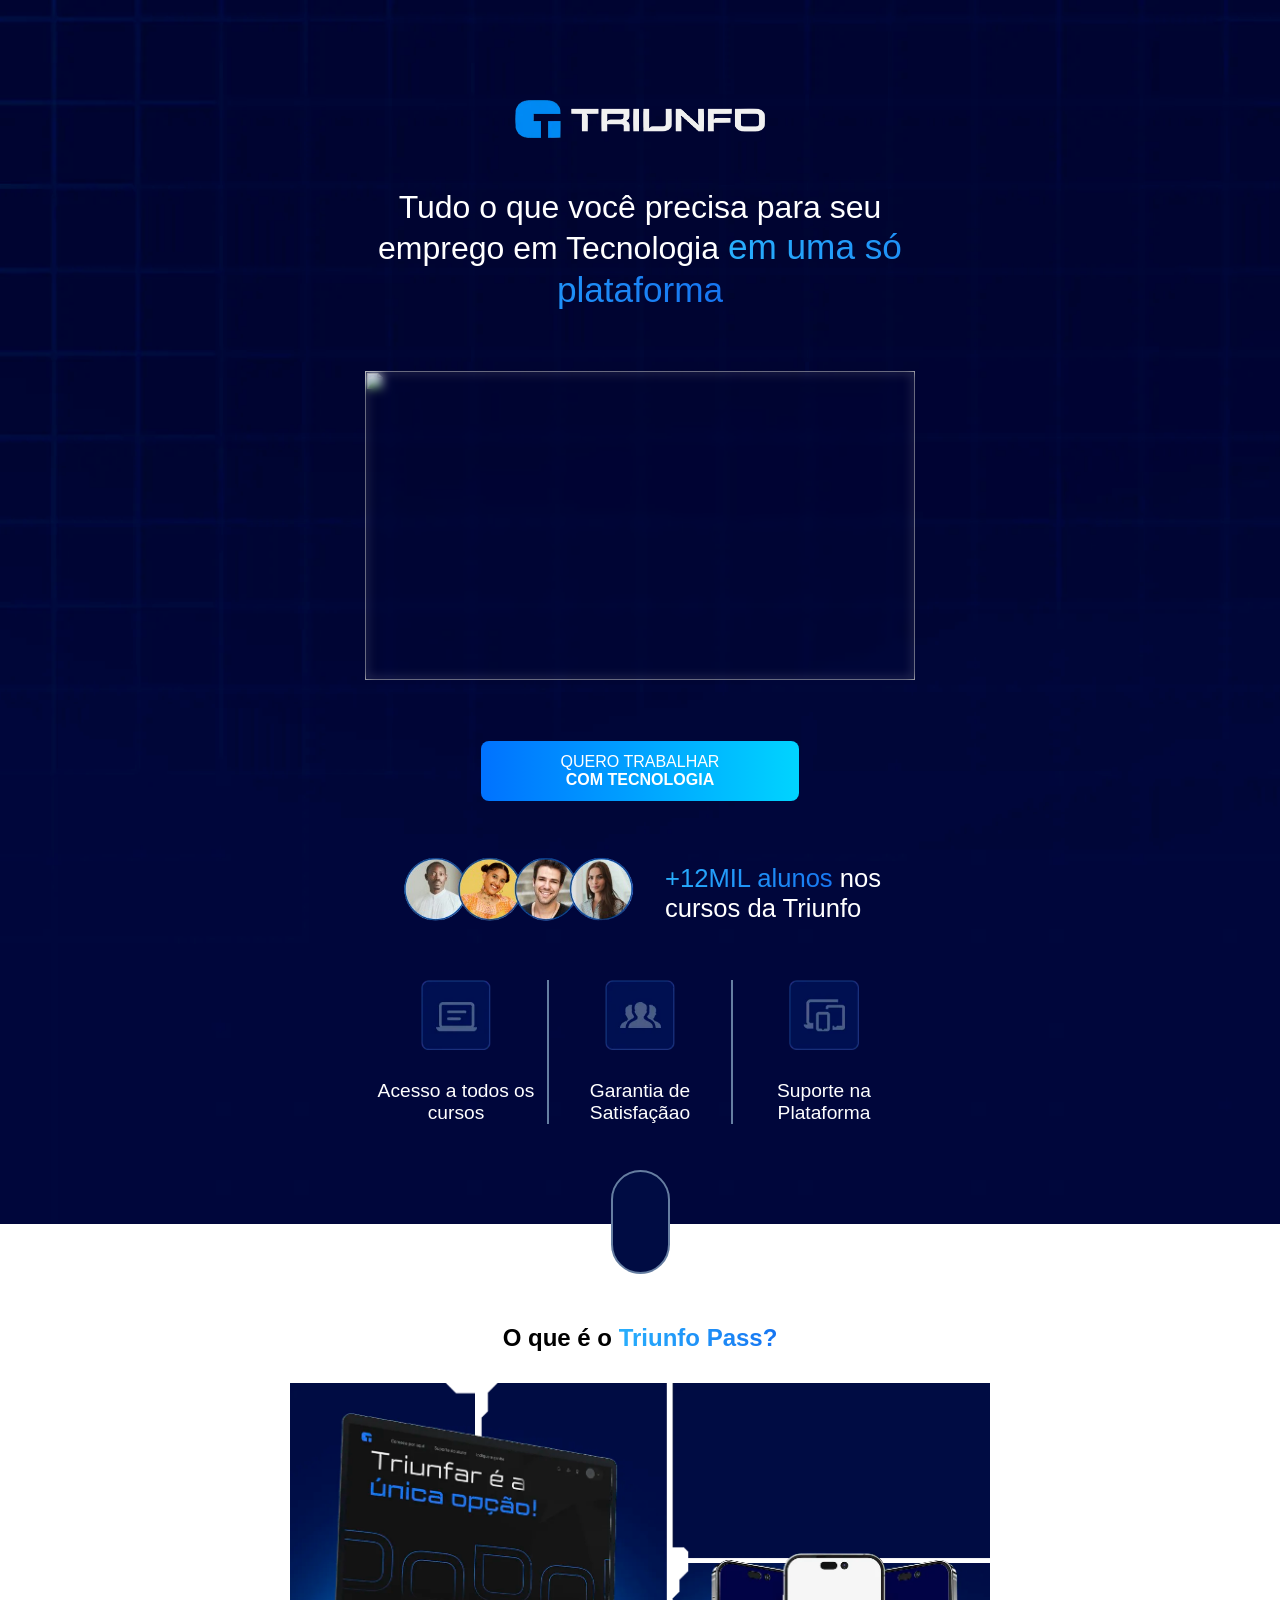
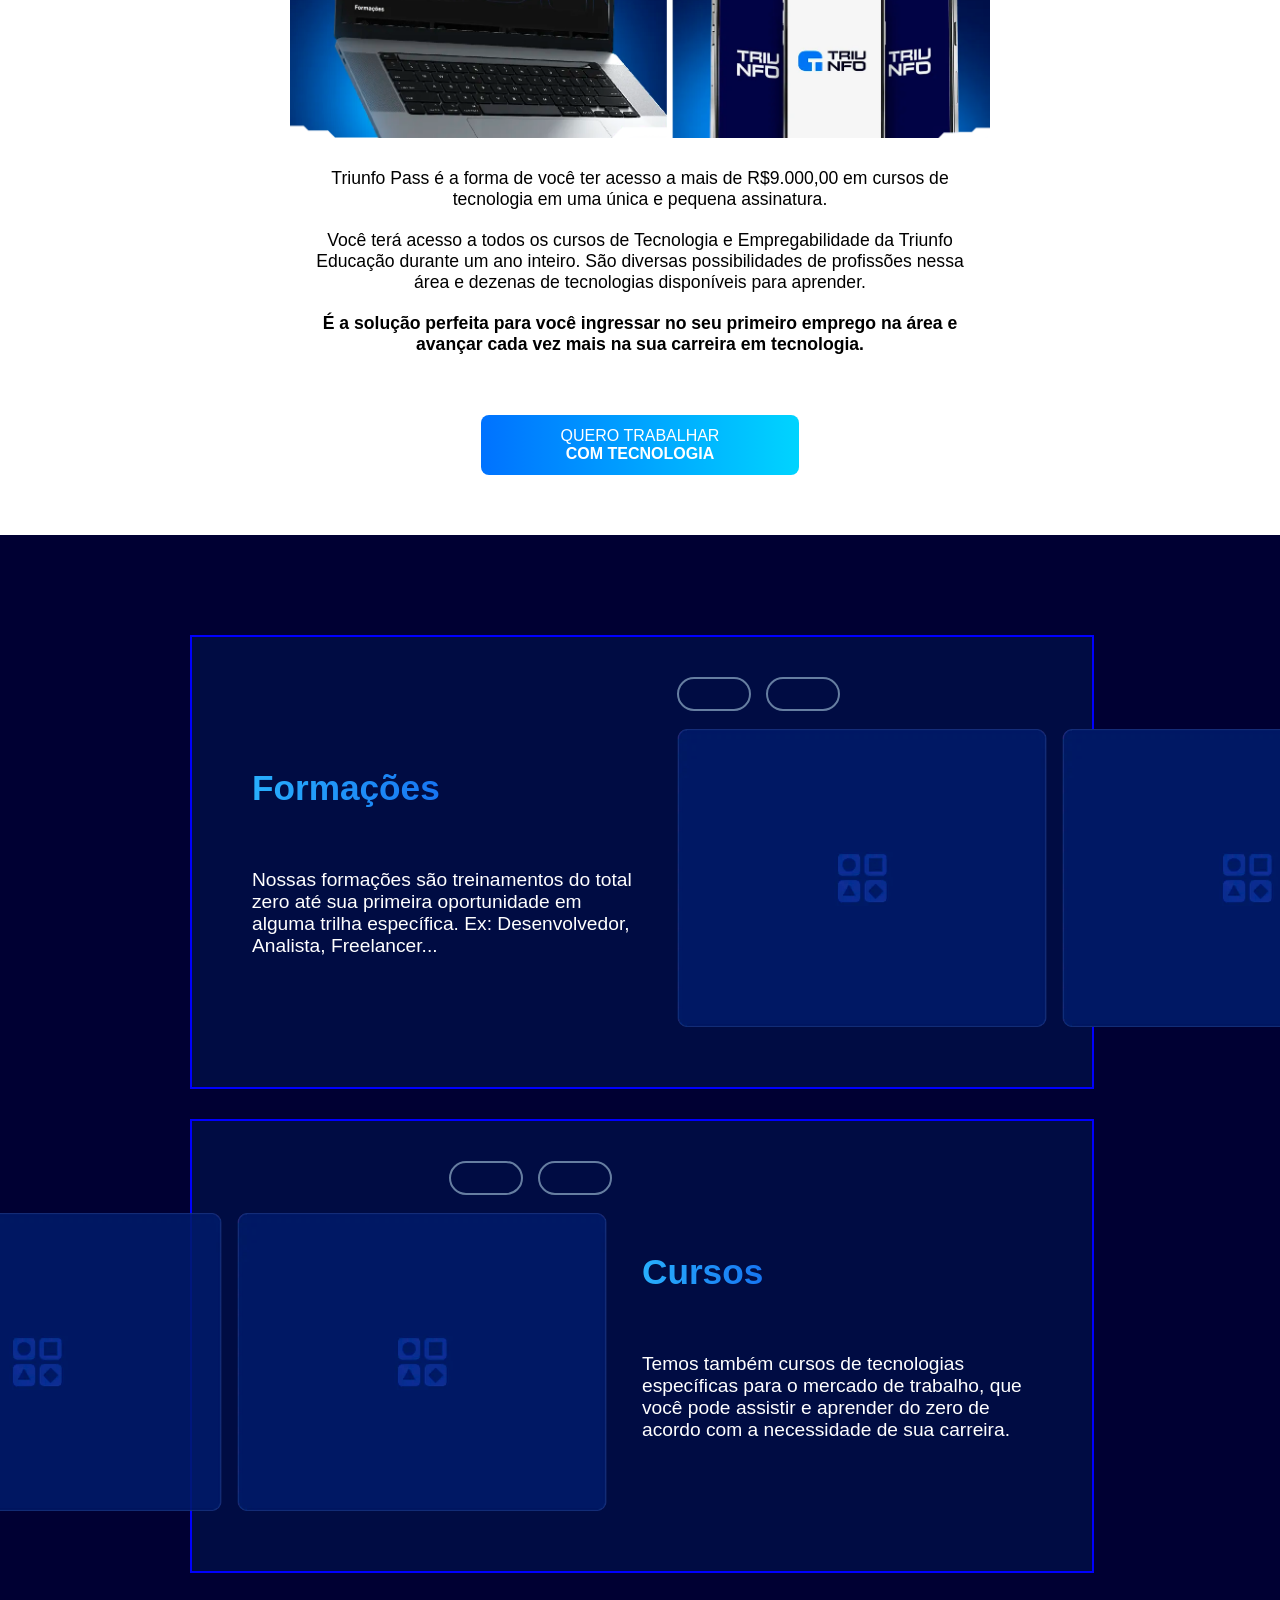
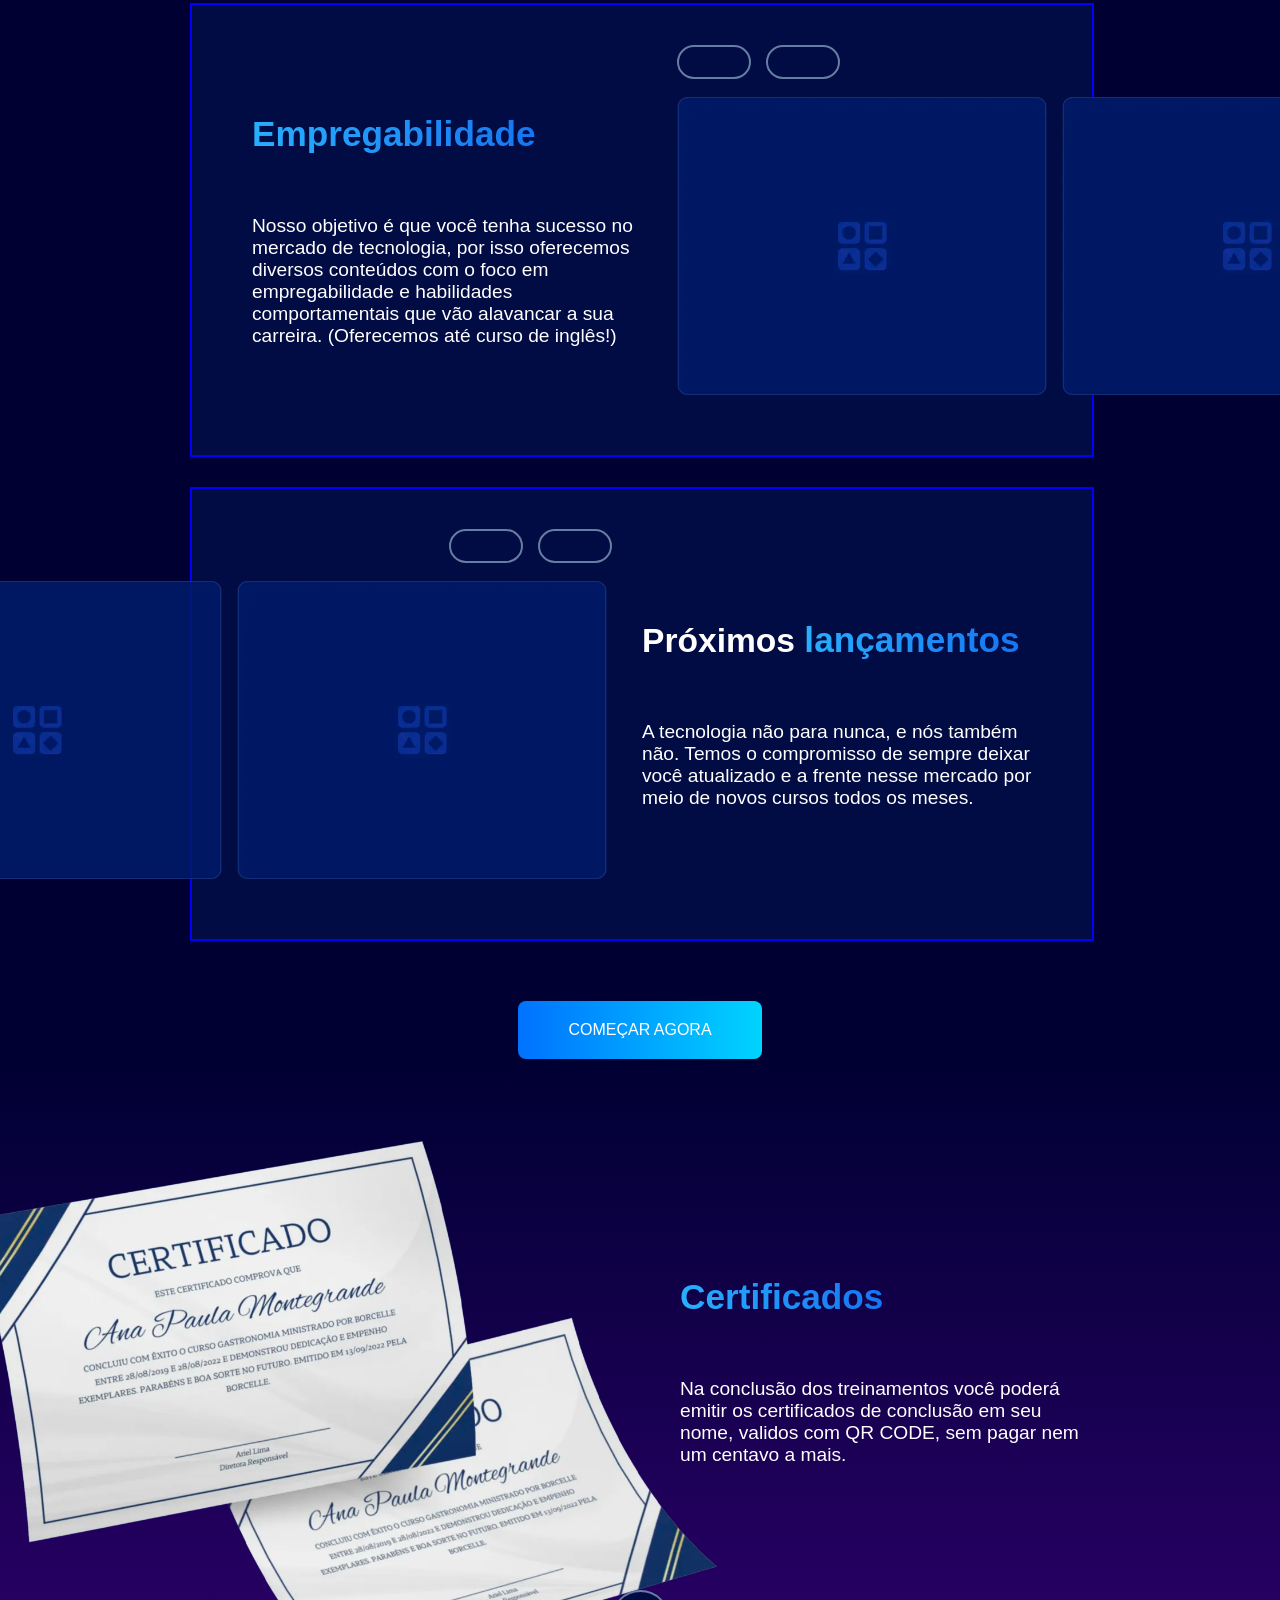
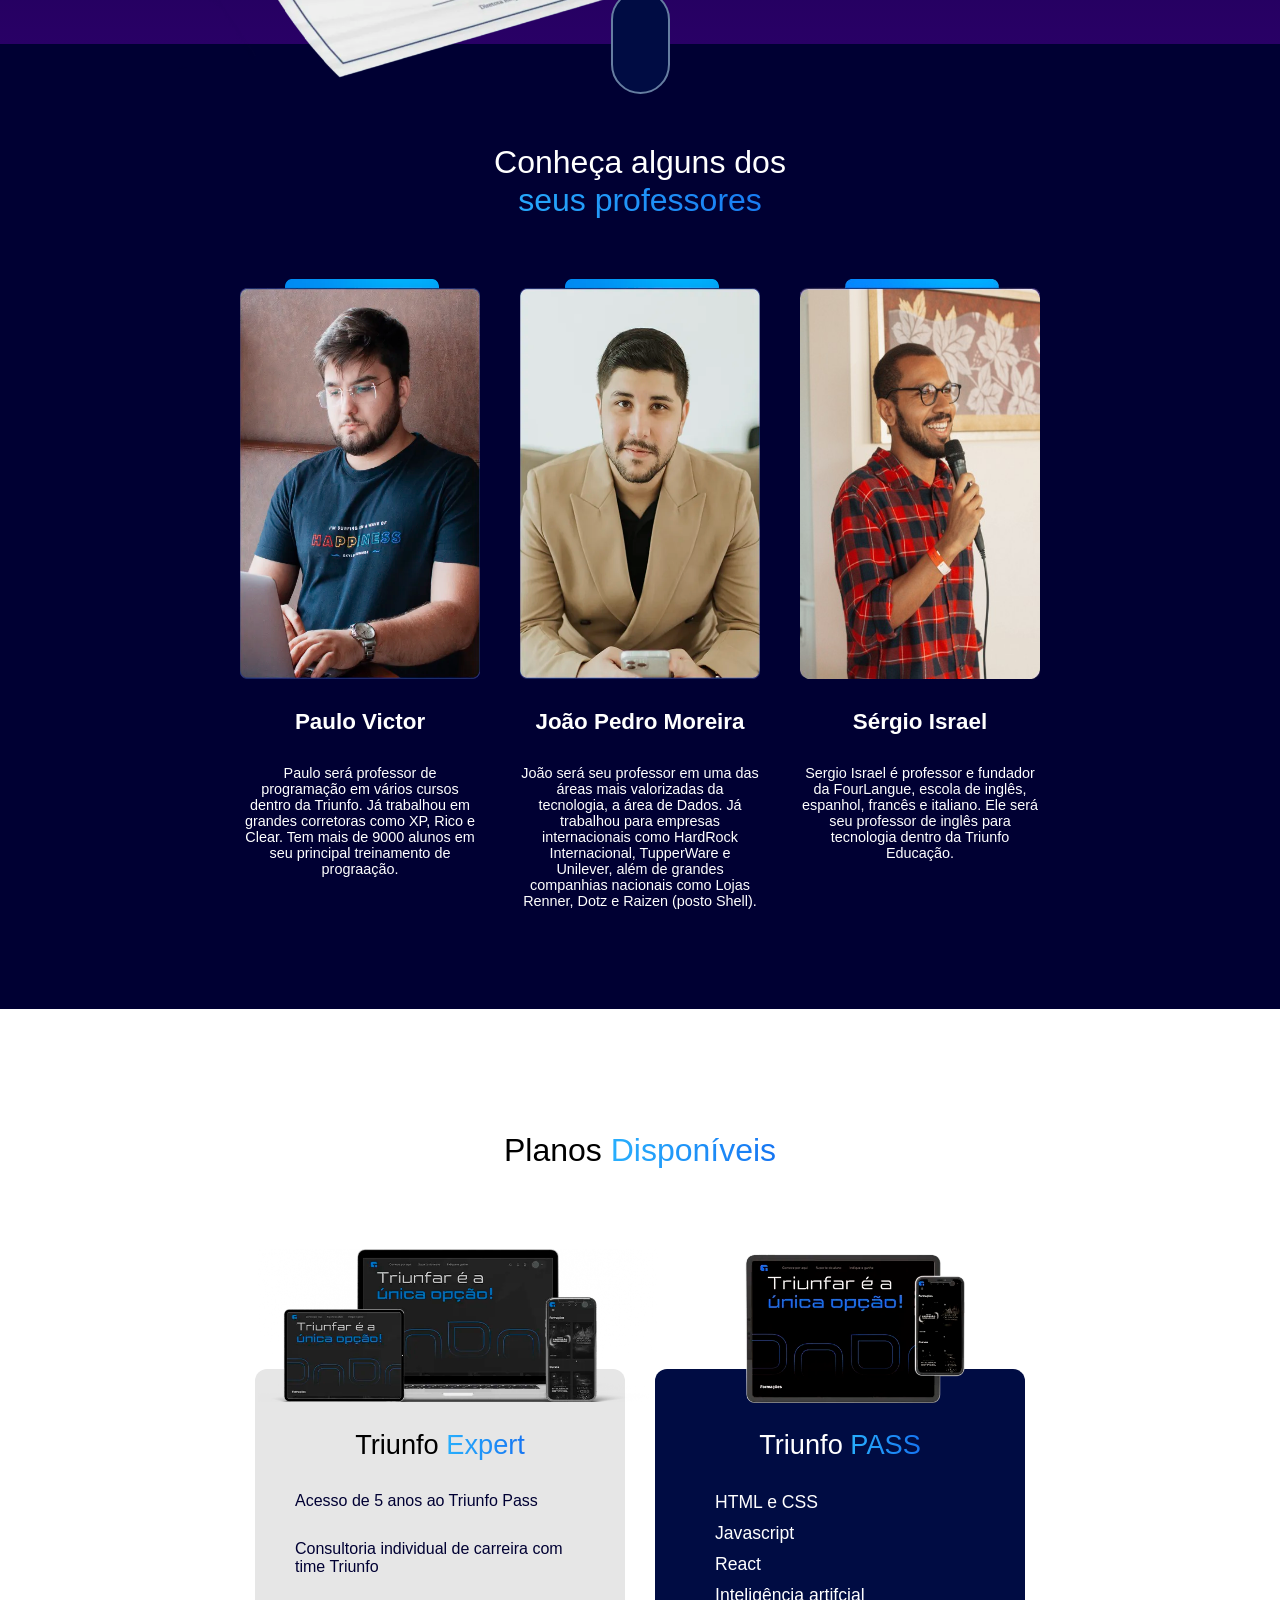
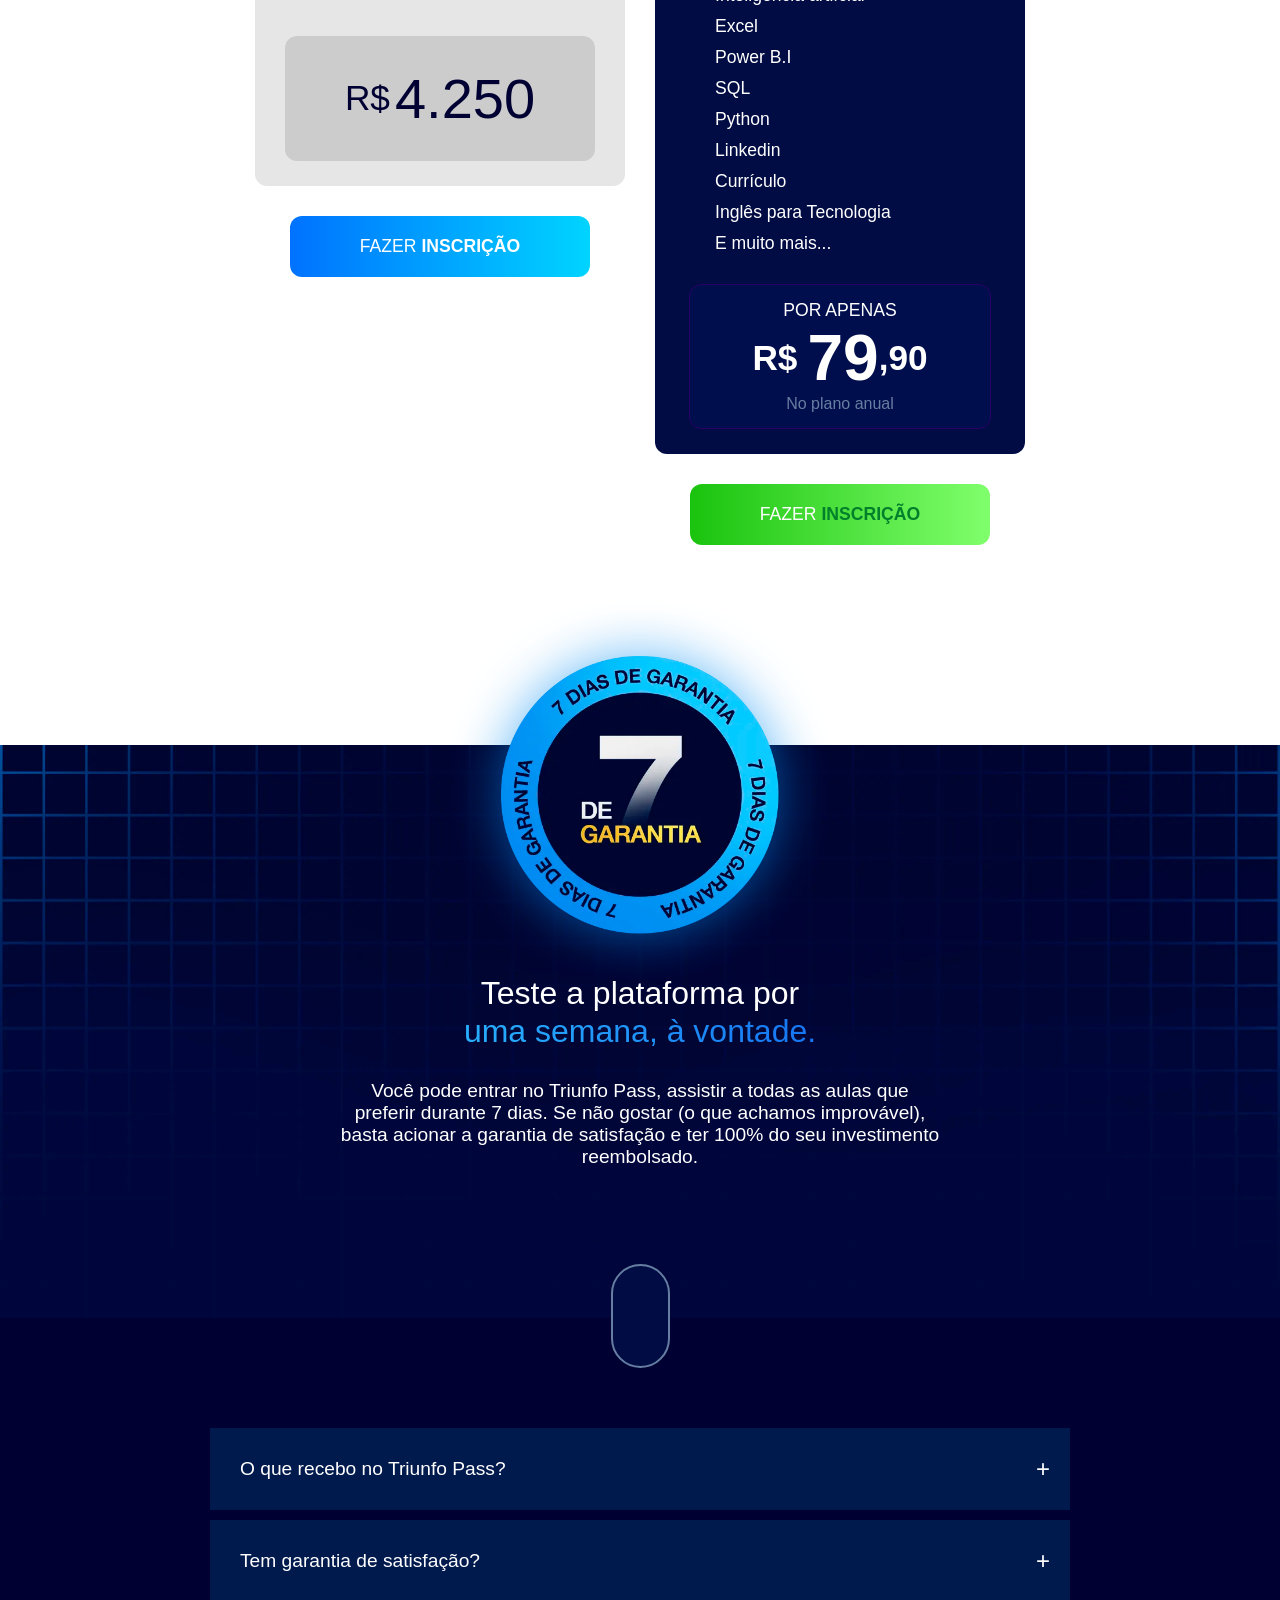
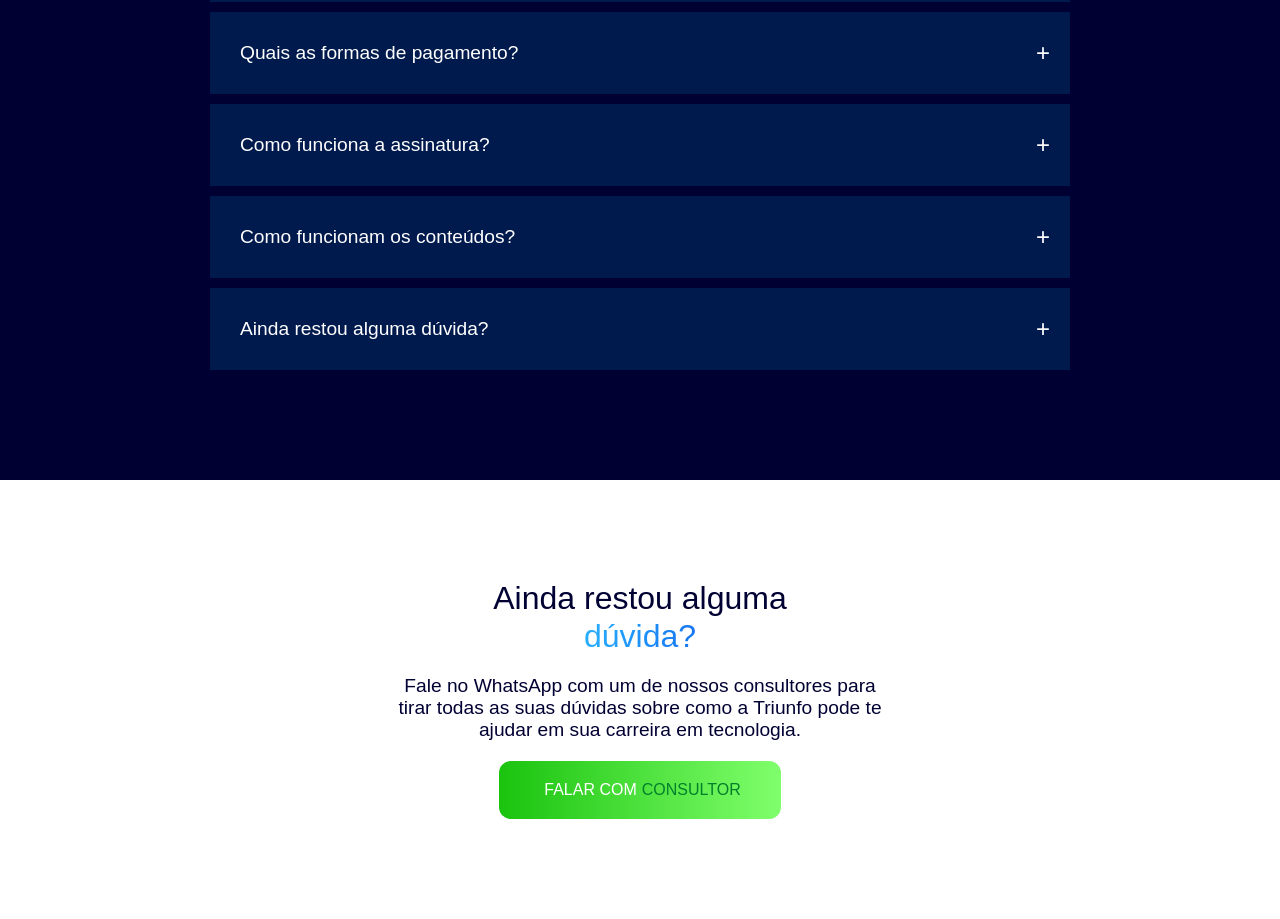
==== commit 71bf4daf: "fix: avatars-img" ====
--- a/index.html
+++ b/index.html
@@ -13,7 +13,9 @@
   
       <h1 class="home-title">
         Tudo o que você precisa para seu emprego em Tecnologia
-        <span class="gradient-text home-gradient-text">em uma só plataforma</span>
+        <span class="gradient-text home-gradient-text">
+          em uma só plataforma
+        </span>
       </h1>
 
       <div class="video-container">
@@ -195,8 +197,10 @@
       <div class="course-content-box" id="box-reverse">
         <div class="course-content-description" id="description-reverse">
           <div class="gradient-title" id="last-gradient-title">
-            <h2>Próximos</h2>
-            <h2 class="gradient-text">lançamentos</h2>
+            <h2>
+              Próximos
+              <span class="gradient-text">lançamentos</span>
+            </h2>
           </div>
           <p>
             A tecnologia não para nunca, e nós também não. Temos o compromisso de sempre deixar você atualizado e a frente nesse mercado por meio de novos cursos todos os meses.
@@ -289,8 +293,12 @@
   <section class="plans-container" id="plans-container">
     <div class="plans-content">
       <div class="plans-text">
-        <h2>Planos</h2>
-        <span style="font-size: 2rem;" class="gradient-text">Disponíveis</span>
+        <h2>
+          Planos
+          <span style="font-size: 2rem;" class="gradient-text">
+            Disponíveis
+          </span>
+        </h2>
       </div>
 
       <div class="plan-cards">
@@ -298,8 +306,12 @@
           <div class="plan-expert-card">
             <img src="./Celular e Tablet.webp" alt="">
             <div class="plans-card-title">
-              <h2>Triunfo</h2>
-              <span style="font-size: 1.7rem;" class="gradient-text">Expert</span>
+              <h2>
+                Triunfo
+                <span style="font-size: 1.7rem;" class="gradient-text">
+                  Expert
+                </span>
+              </h2>
             </div>
 
             <div class="plan-card-description">
@@ -331,8 +343,12 @@
             <img src="./Celular e Tablet 2.webp" alt="">
 
             <div class="plans-card-title">
-              <h2>Triunfo</h2>
-              <span style="font-size: 1.7rem;" class="gradient-text">PASS</span>
+              <h2>
+                Triunfo
+                <span style="font-size: 1.7rem;" class="gradient-text">
+                  PASS
+                </span>
+              </h2>
             </div>
 
             <div class="plan-card-arrows">
--- a/styles-triunfo-pass.css
+++ b/styles-triunfo-pass.css
@@ -303,14 +303,14 @@
   background-color: transparent;
 }
 
-.gradient-title {
+/* .gradient-title {
   display: flex;
   align-items: center;
   column-gap: 10px;
-}
+} */
 
 .gradient-title h2 {
-  font-size: 2.2rem;
+  font-size: 2.1rem;
 }
 
 .certificate-container {
@@ -449,6 +449,7 @@
 
 .plans-text {
   display: flex;
+  height: 60px;
   align-items: end;
   text-align: center;
   column-gap: 10px;
@@ -477,7 +478,7 @@
   border-radius: 12px;
   background-color: #e6e6e6;
   position: relative;
-  padding: 60px 50px 25px 50px;
+  padding: 60px 30px 25px 30px;
   box-sizing: border-box;
   display: flex;
   flex-direction: column;
@@ -552,8 +553,8 @@
 .plan-card-description {
   width: 100%;
   display: flex;
-  flex-direction: column;
-  align-items: start;
+  align-items: center;
+  column-gap: 10px;
   row-gap: 5px;
 }
 
@@ -930,9 +931,8 @@
   }
 
   #last-gradient-title {
-    display: flex;
-    flex-direction: column;
-    align-items: center;
+    font-size: 2.1rem;
+    font-weight: bold;
   }
 
   .panels {
@@ -1028,7 +1028,7 @@
 
   .plan-expert-card {
     width: 100%;
-    padding: 60px 50px 25px 50px;
+    padding: 60px 30px 25px 30px;
     box-sizing: border-box;
   }
   
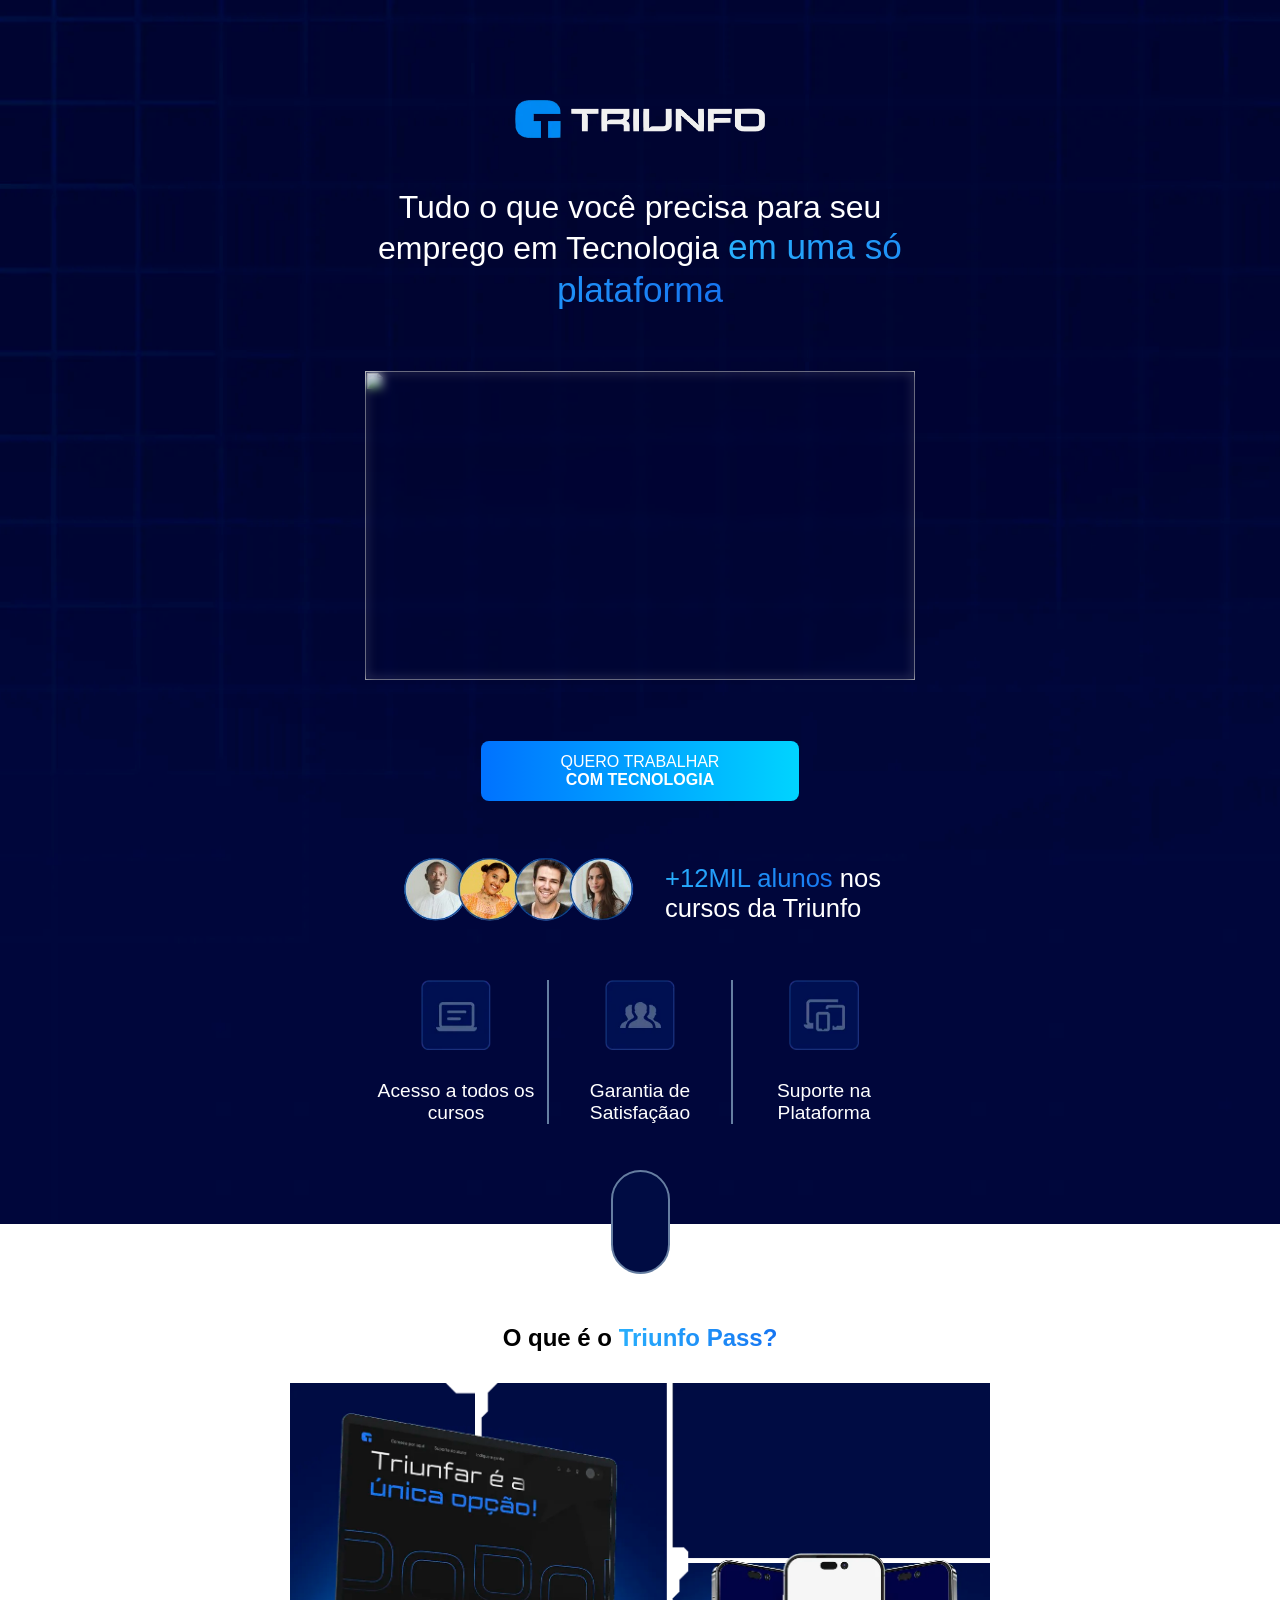
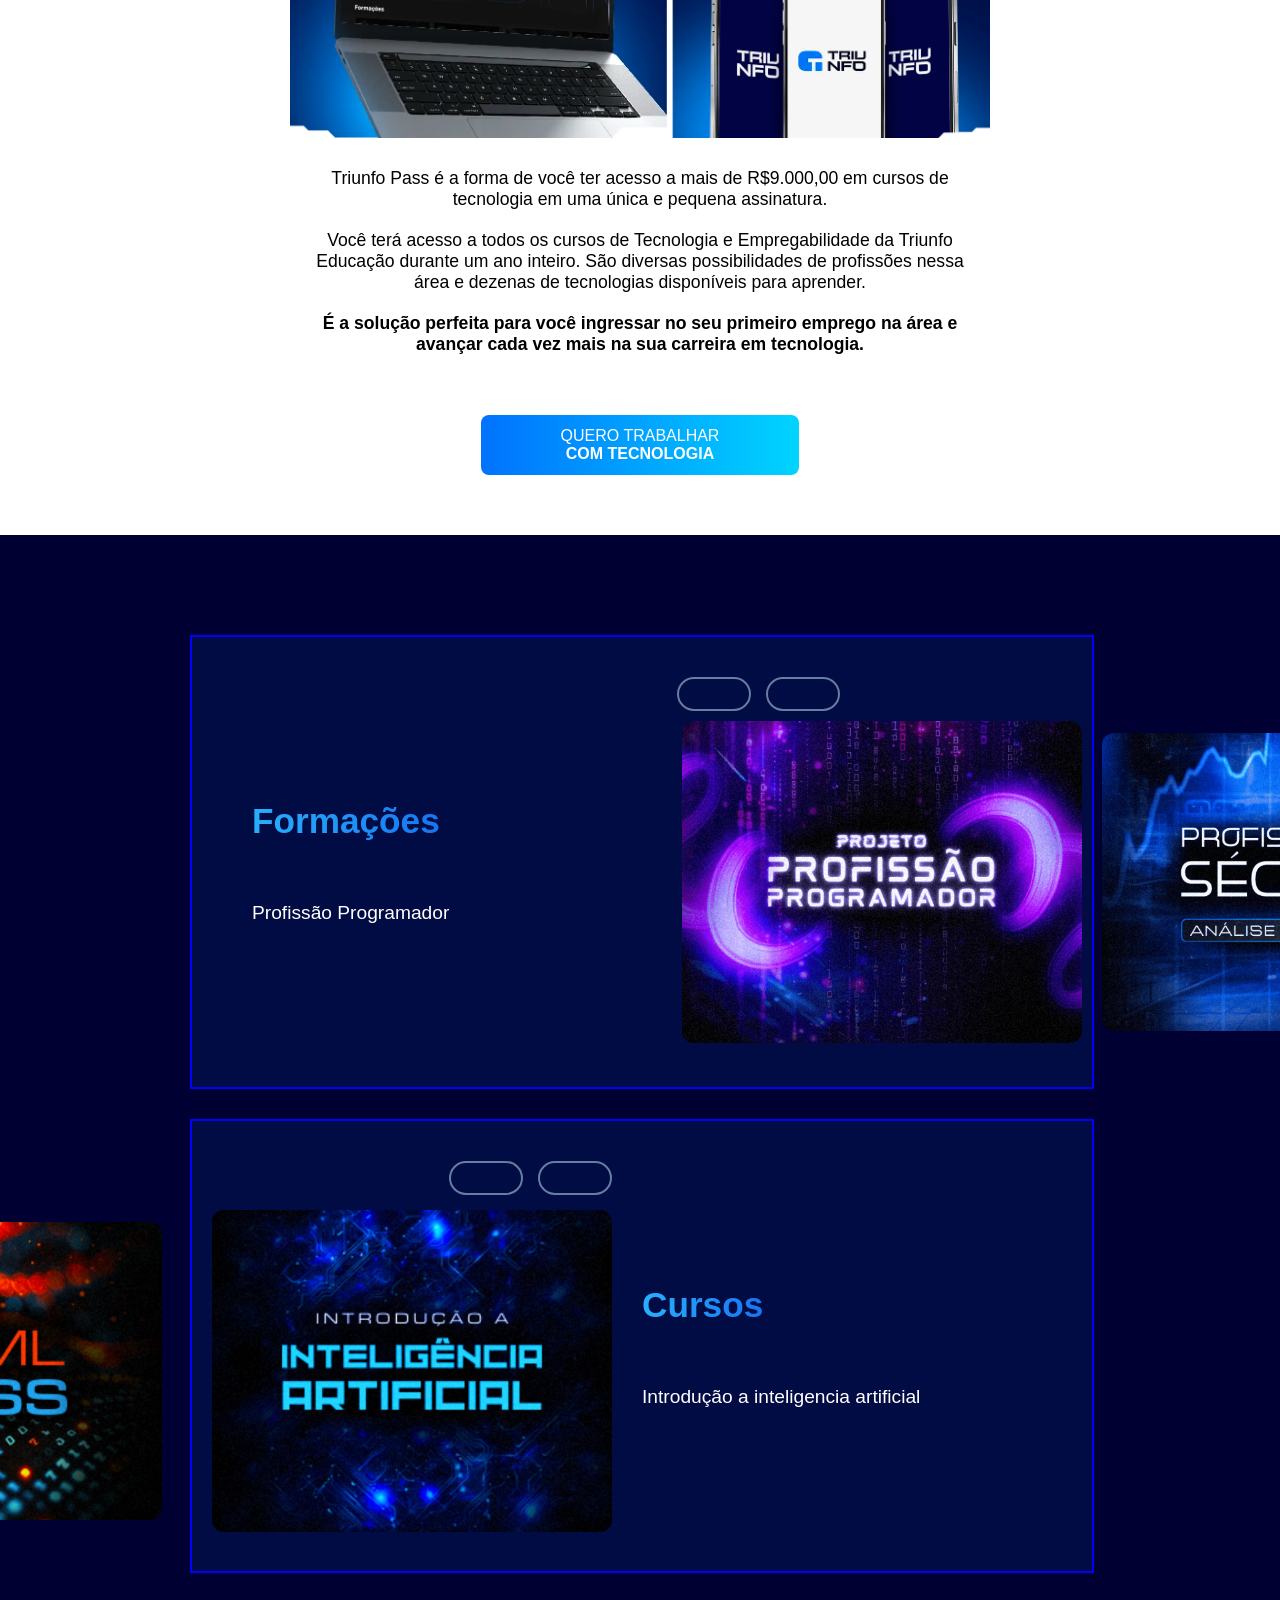
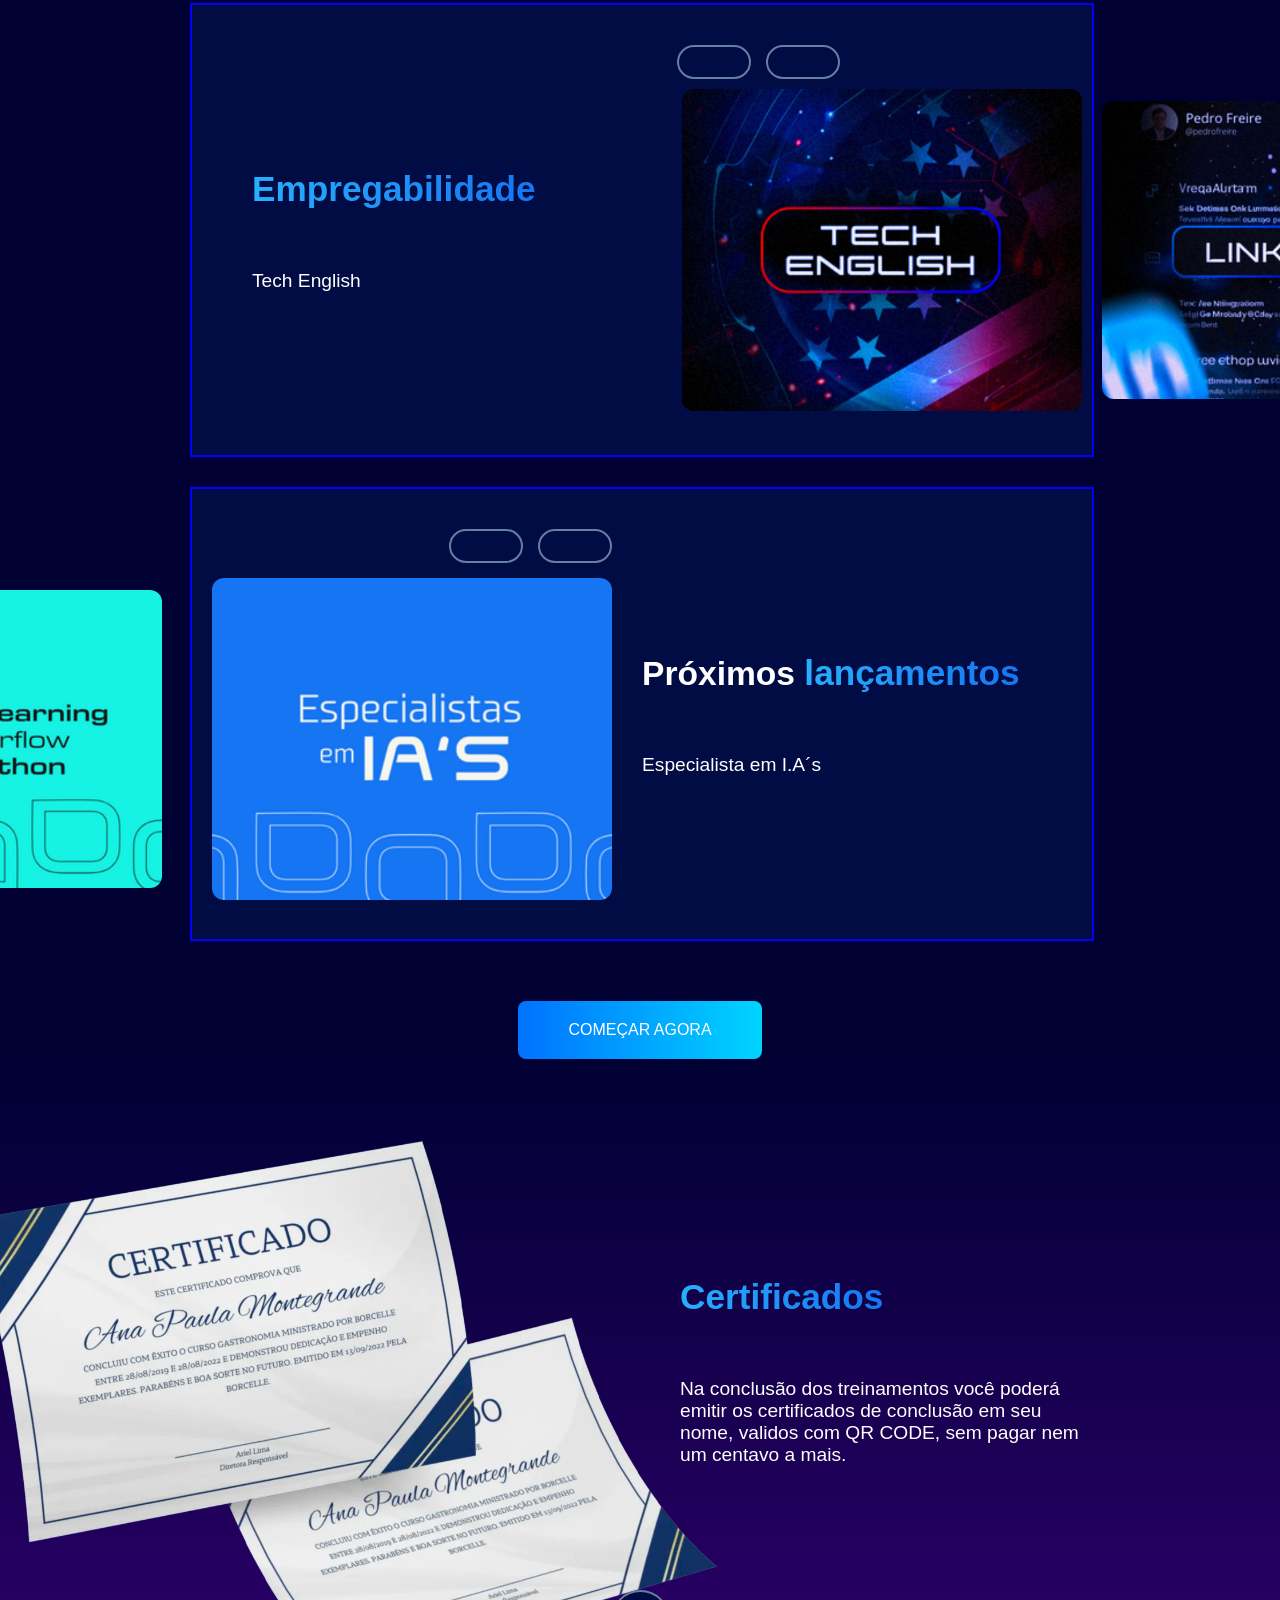
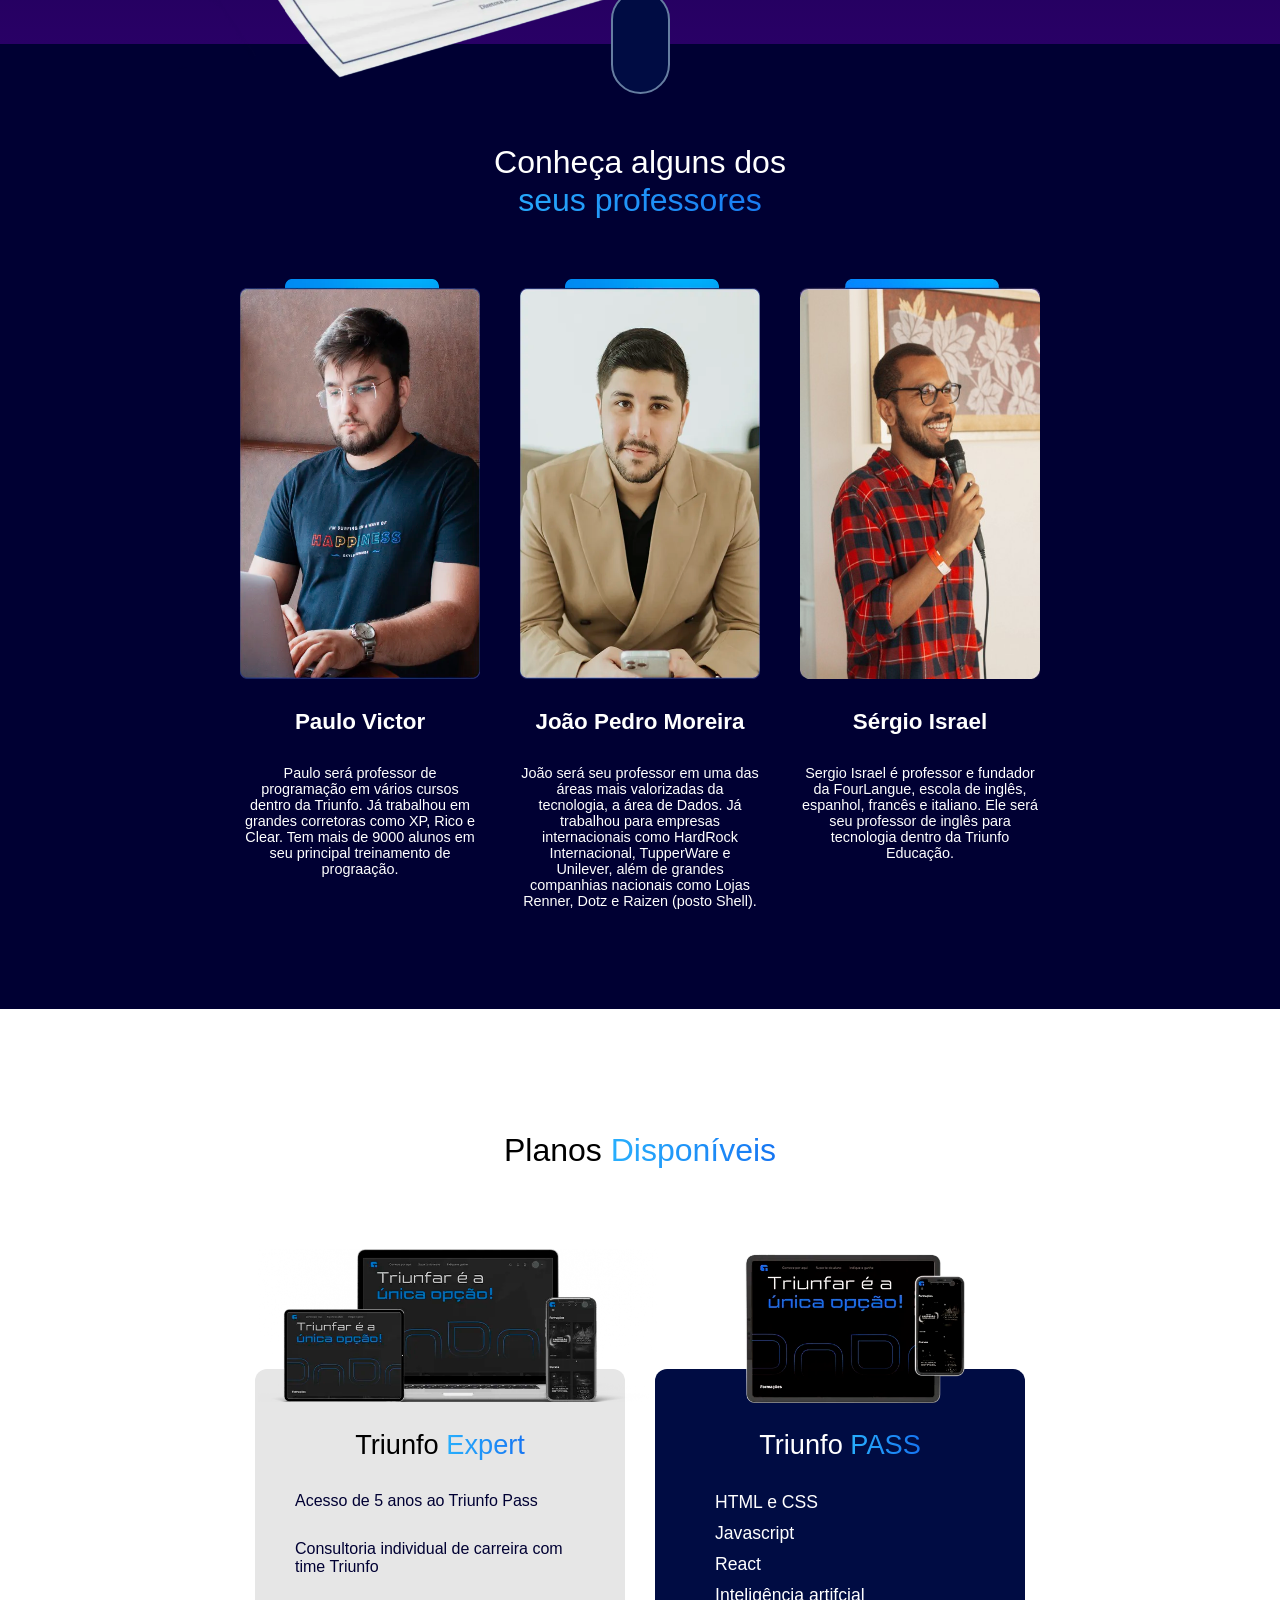
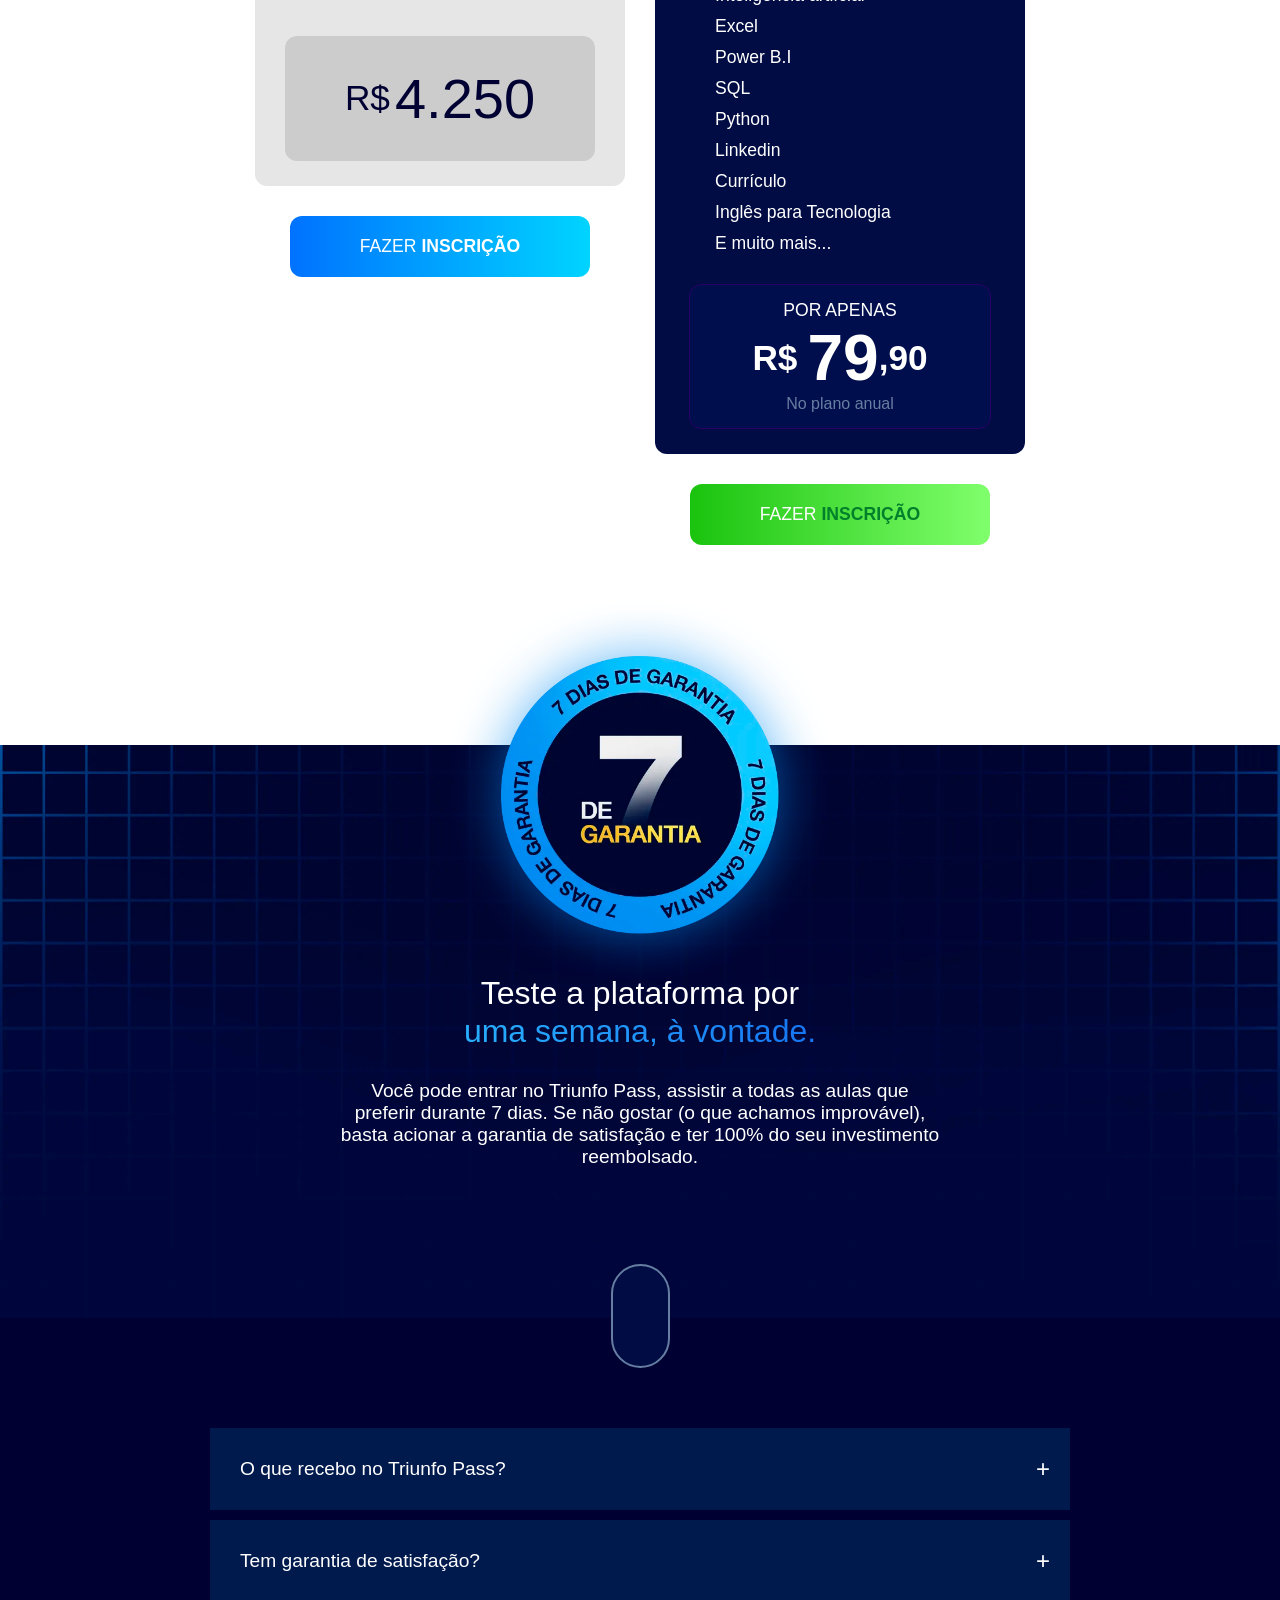
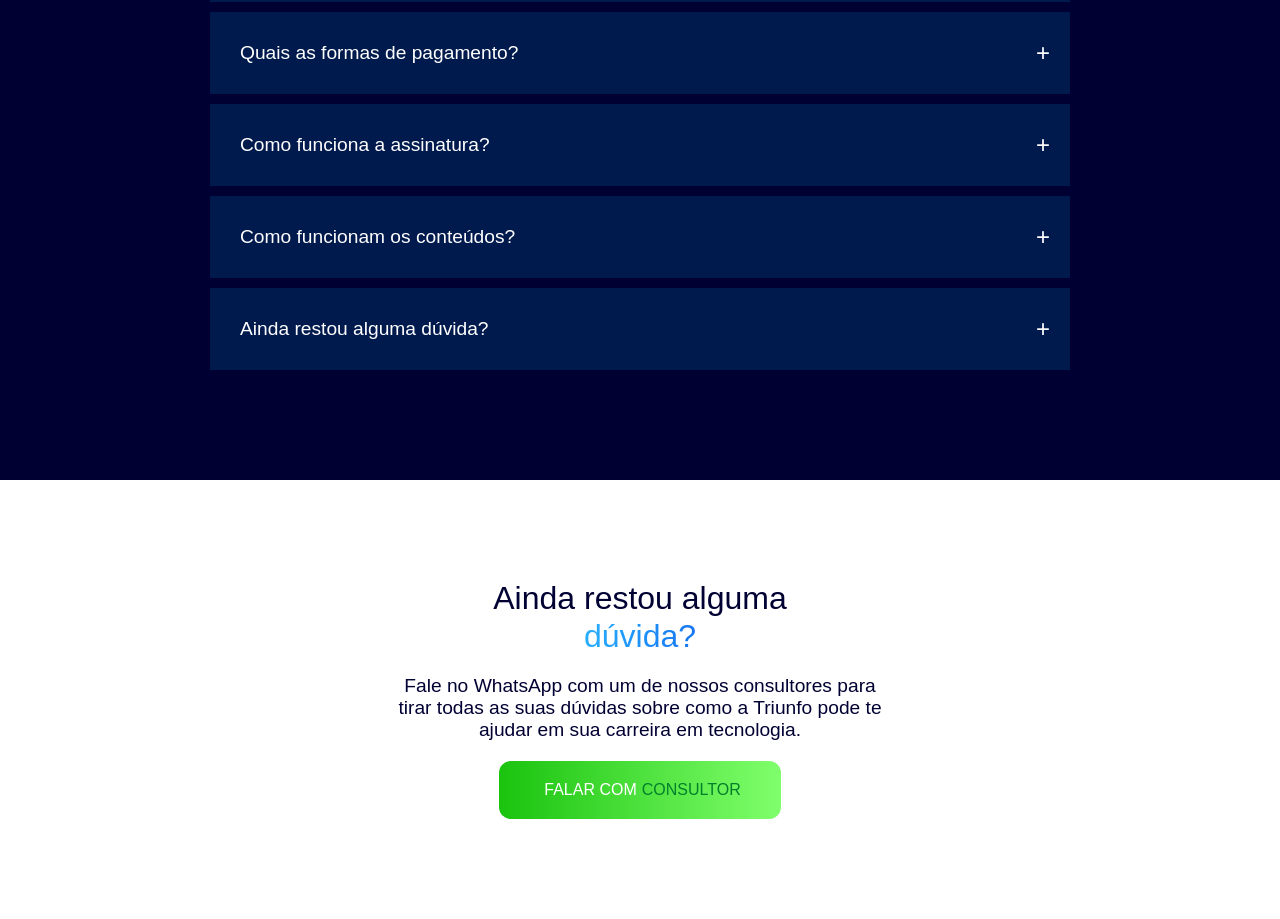
==== commit 95132804: "feat sliders" ====
--- a/index.html
+++ b/index.html
@@ -116,85 +116,220 @@
 
   <section class="course-content-container">
     <div class="course-content">
+
       <div class="course-content-box">
         <div class="course-content-description">
           <h2 class="gradient-text">Formações</h2>
-          <p>
-            Nossas formações são treinamentos do total zero até sua primeira oportunidade em alguma trilha específica. Ex: Desenvolvedor, Analista, Freelancer...
+          <p class="formation-description">
+            
           </p>
         </div>
 
         <div class="panels">
           <div class="panel-arrows">
-            <div class="panel-arrow">
+            <div class="panel-arrow" id="formations-btn-back">
               <i class="fa-solid fa-arrow-left-long"></i>
             </div>
-            <div class="panel-arrow">
+            <div class="panel-arrow" id="formations-btn-next">
               <i class="fa-solid fa-arrow-right-long"></i>
             </div>
           </div>
 
           <div class="panel-boxes">
-            <img class="panel-img" src="./Painel.webp" alt="painel" />
-            <img class="panel-img" src="./Painel.webp" alt="painel" />
-          </div>
-
-        </div>
-      </div>
-
-      <div class="course-content-box" id="box-reverse">
+            <div class="formations-slider">
+              <div class="formations-slides">
+                <div class="formations-course-img">
+                  <img src="./profissao-programador.png" alt="painel" />
+                </div>
+
+                <div class="formations-course-img">
+                  <img src="./analise-de-dados.png" alt="painel" />
+                </div>
+
+                <div class="formations-course-img">
+                  <img src="./start-web.png" alt="painel" />
+                </div>
+
+                <div class="formations-course-img">
+                  <img src="./engenharia-de-dados.png" alt="painel" />
+                </div>
+              </div>
+            </div>
+          </div>
+
+        </div>
+      </div>
+
+      <div class="course-content-box" id="course-content-box-reverse">
+        
+        <div class="panels" id="panels-reverse">
+          <div class="panel-arrows">
+            <div class="panel-arrow" id="courses-btn-back">
+              <i class="fa-solid fa-arrow-left-long"></i>
+            </div>
+            <div class="panel-arrow" id="courses-btn-next">
+              <i class="fa-solid fa-arrow-right-long"></i>
+            </div>
+          </div>
+
+          <div class="panel-boxes" id="panel-boxes-reverse">
+            <div class="courses-slider">
+              <div class="courses-slides">
+
+                <div class="course-img" style="visibility: hidden;">
+                  <img src="./profissao-programador.png" alt="painel" />
+                </div>
+
+                <div class="course-img">
+                  <img src="./big-data.png" alt="painel" />
+                </div>
+
+                <div class="course-img">
+                  <img src="./sql.png" alt="painel" />
+                </div>
+
+                <div class="course-img">
+                  <img src="./python.png" alt="painel" />
+                </div>
+
+                <div class="course-img">
+                  <img src="./power-bi.png" alt="painel" />
+                </div>
+
+                <div class="course-img">
+                  <img src="./excel-c3.png" alt="painel" />
+                </div>
+
+                <div class="course-img">
+                  <img src="./react.png" alt="painel" />
+                </div>
+
+                <div class="course-img">
+                  <img src="./javascript.png" alt="painel" />
+                </div>
+
+                <div class="course-img">
+                  <img src="./HTML-CSS.png" />
+                </div>
+
+                <div class="course-img">
+                  <img src="./I.A.png" alt="painel" />
+                </div>
+     
+              </div>
+            </div>
+          </div>
+        </div>
+
         <div class="course-content-description" id="description-reverse">
           <h2 class="gradient-text">Cursos</h2>
-          <p>
-            Temos também cursos de tecnologias específicas para o mercado de trabalho, que você pode assistir e aprender do zero de acordo com a necessidade de sua carreira.
-          </p>
-        </div>
-
-        <div class="panels" id="panels-reverse">
-          <div class="panel-arrows">
-            <div class="panel-arrow">
-              <i class="fa-solid fa-arrow-left-long"></i>
-            </div>
-            <div class="panel-arrow">
-              <i class="fa-solid fa-arrow-right-long"></i>
-            </div>
-          </div>
-
-          <div class="panel-boxes" id="panel-boxes-reverse">
-            <img class="panel-img" src="./Painel.webp" alt="painel" />
-            <img class="panel-img" src="./Painel.webp" alt="painel" />
-          </div>
-
+          <p class="courses-description">
+            
+          </p>
         </div>
       </div>
 
       <div class="course-content-box">
         <div class="course-content-description">
           <h2 class="gradient-text">Empregabilidade</h2>
-          <p>
-            Nosso objetivo é que você tenha sucesso no mercado de tecnologia, por isso oferecemos diversos conteúdos com o foco em empregabilidade e habilidades comportamentais que vão alavancar a sua carreira. (Oferecemos até curso de inglês!)
+          <p class="jobs-description">
+            
           </p>
         </div>
 
         <div class="panels">
           <div class="panel-arrows">
-            <div class="panel-arrow">
+            <div class="panel-arrow" id="jobs-btn-back">
               <i class="fa-solid fa-arrow-left-long"></i>
             </div>
-            <div class="panel-arrow">
+            <div class="panel-arrow" id="jobs-btn-next">
               <i class="fa-solid fa-arrow-right-long"></i>
             </div>
           </div>
 
           <div class="panel-boxes">
-            <img class="panel-img" src="./Painel.webp" alt="painel" />
-            <img class="panel-img" src="./Painel.webp" alt="painel" />
-          </div>
-
-        </div>
-      </div>
-
-      <div class="course-content-box" id="box-reverse">
+            <div class="jobs-slider">
+              <div class="jobs-slides">
+
+                <div class="jobs-img">
+                  <img class="panel-img" src="./tech-english.png" alt="painel" />
+                </div>
+
+                <div class="jobs-img">
+                  <img class="panel-img" src="./linkedin.png" alt="painel" />
+                </div>
+
+                <div class="jobs-img">
+                  <img class="panel-img" src="./curriculo.png" alt="painel" />
+                </div>
+
+                <div class="jobs-img">
+                  <img class="panel-img" src="./entrevista-emprego.png" alt="painel" />
+                </div>
+              </div>
+            </div>
+          </div>
+
+        </div>
+      </div>
+
+      <div class="course-content-box" id="course-content-box-reverse">
+    
+        <div class="panels" id="panels-reverse">
+          <div class="panel-arrows">
+            <div class="panel-arrow" id="releases-btn-back">
+              <i class="fa-solid fa-arrow-left-long"></i>
+            </div>
+            <div class="panel-arrow" id="releases-btn-next">
+              <i class="fa-solid fa-arrow-right-long"></i>
+            </div>
+          </div>
+
+          <div class="panel-boxes" id="panel-boxes-reverse">
+            <div class="releases-slider">
+              <div class="releases-slides">
+
+                <div class="release-img" style="visibility: hidden;">
+                  <img class="panel-img" src="./especialista-ias.png" alt="painel" />
+                </div>
+
+                <div class="release-img">
+                  <img class="panel-img" src="./javascript-avancado.png" alt="painel" />
+                </div>
+
+                <div class="release-img">
+                  <img class="panel-img" src="./react-avancado.png" alt="painel" />
+                </div>
+
+                <div class="release-img">
+                  <img class="panel-img" src="./devops.png" alt="painel" />
+                </div>
+
+                <div class="release-img">
+                  <img class="panel-img" src="./cloud-aws.png" alt="painel" />
+                </div>
+
+                <div class="release-img">
+                  <img class="panel-img" src="./python-analise-dados.png" alt="painel" />
+                </div>
+
+                <div class="release-img">
+                  <img class="panel-img" src="./pyspark.png" alt="painel" />
+                </div>
+
+                <div class="release-img">
+                  <img class="panel-img" src="./machine-learning.png" alt="painel" />
+                </div>
+
+                <div class="release-img">
+                  <img class="panel-img" src="./especialista-ias.png" alt="painel" />
+                </div>
+              </div>
+            </div>
+          </div>
+
+        </div>
+
         <div class="course-content-description" id="description-reverse">
           <div class="gradient-title" id="last-gradient-title">
             <h2>
@@ -202,26 +337,9 @@
               <span class="gradient-text">lançamentos</span>
             </h2>
           </div>
-          <p>
-            A tecnologia não para nunca, e nós também não. Temos o compromisso de sempre deixar você atualizado e a frente nesse mercado por meio de novos cursos todos os meses.
-          </p>
-        </div>
-
-        <div class="panels" id="panels-reverse">
-          <div class="panel-arrows">
-            <div class="panel-arrow">
-              <i class="fa-solid fa-arrow-left-long"></i>
-            </div>
-            <div class="panel-arrow">
-              <i class="fa-solid fa-arrow-right-long"></i>
-            </div>
-          </div>
-
-          <div class="panel-boxes" id="panel-boxes-reverse">
-            <img class="panel-img" src="./Painel.webp" alt="painel" />
-            <img class="panel-img" src="./Painel.webp" alt="painel" />
-          </div>
-
+          <p class="releases-description">
+           
+          </p>
         </div>
       </div>
     </div>
@@ -549,15 +667,7 @@
     </div>
   </footer>
 
-  <script>
-    const accordion = document.getElementsByClassName('content-box')
-
-    for (let i = 0; i < accordion.length; i++) {
-      accordion[i].addEventListener('click', function() {
-        this.classList.toggle('active')
-      })
-    }
-  </script>
+  <script src="./script.js"></script>
   <script src="https://kit.fontawesome.com/a747b09475.js" crossorigin="anonymous"></script>
 </body>
 </html>
--- a/styles-triunfo-pass.css
+++ b/styles-triunfo-pass.css
@@ -272,20 +272,97 @@
 
 .panel-boxes {
   display: flex;
-  column-gap: 15px;
   position: absolute;
-  right: -340px;
-  bottom: 60px;
-  background-color: #000C43;
-}
-
-.panel-img {
-  width: 370px;
-  height: auto;
-}
-
-#box-reverse {
-  flex-direction: row-reverse;
+  right: -360px;
+  bottom: 40px;
+}
+
+.formations-slider {
+  overflow: hidden;
+  width: 770px; 
+  position: relative;
+}
+
+.formations-slides {
+  display: flex;
+  align-items: center;
+  transition: transform 0.5s ease-in-out;
+  gap: 50px;
+}
+
+.formations-course-img {
+  min-width: 370px;
+  transition: transform 0.5s ease-in-out;
+}
+
+.formations-course-img img {
+  width: 100%;
+}
+
+.courses-slider {
+  overflow: hidden;
+  width: 770px; 
+  position: relative;
+}
+
+.courses-slides {
+  display: flex;
+  align-items: center;
+  transition: transform 0.5s ease-in-out;
+  gap: 50px;
+}
+
+.course-img {
+  min-width: 370px;
+  transition: transform 0.5s ease-in-out;
+}
+
+.course-img img {
+  width: 100%;
+}
+
+.jobs-slider {
+  overflow: hidden;
+  width: 770px; 
+  position: relative;
+}
+
+.jobs-slides {
+  display: flex;
+  align-items: center;
+  transition: transform 0.5s ease-in-out;
+  gap: 50px;
+}
+
+.jobs-img {
+  min-width: 370px;
+  transition: transform 0.5s ease-in-out;
+}
+
+.jobs-img img {
+  width: 100%;
+}
+
+.releases-slider {
+  overflow: hidden;
+  width: 770px; 
+  position: relative;
+}
+
+.releases-slides {
+  display: flex;
+  align-items: center;
+  transition: transform 0.5s ease-in-out;
+  gap: 50px;
+}
+
+.release-img {
+  min-width: 370px;
+  transition: transform 0.5s ease-in-out;
+}
+
+.release-img img {
+  width: 100%;
 }
 
 #description-reverse {
@@ -299,15 +376,10 @@
 }
 
 #panel-boxes-reverse {
-  left: -340px;
-  background-color: transparent;
-}
-
-/* .gradient-title {
-  display: flex;
-  align-items: center;
-  column-gap: 10px;
-} */
+  position: relative;
+  left: 0;
+  bottom: 10px;
+}
 
 .gradient-title h2 {
   font-size: 2.1rem;
@@ -879,37 +951,78 @@
   .course-content-box {
     flex-direction: column-reverse;
     height: auto;
+    padding: 15px;
+    box-sizing: border-box;
+  }
+
+  #course-content-box-reverse {
+    flex-direction: column;
+  }
+
+  .panels {
     width: 100%;
-  }
-
-  #box-reverse {
-    flex-direction: column-reverse;
-    height: auto;
+    padding: 0;
+    align-items: center;
+  }
+
+  #panels-reverse {
     width: 100%;
+    padding: 0;
+    align-items: center;
   }
 
   .panel-boxes {
-    position: static;
-  }
-
-  .panel-img {
+    position: relative;
+    bottom: 10px;
+    left: 140px;
+  }
+
+  #panel-boxes-reverse {
+    position: relative;
+    bottom: 10px;
+    left: -120px;
+  }
+
+  #description-reverse {
     width: 100%;
-    height: auto;
-    position: static;
-  }
-
-  #panel-boxes-reverse {
-    position: static;
-  }
-
-  .panel-img:nth-of-type(2) {
-    display: none;
-  }
-
-  .panel-arrows {
-    display: none;
-  }
-
+    align-items: center;
+    text-align: center;
+    padding: 0 10px 40px 10px;
+    row-gap: 30px;
+  }
+
+  .formations-slider {
+    width: 590px; 
+  }
+  
+  .formations-course-img {
+    min-width: 280px;
+  }
+
+  .courses-slider {
+    width: 590px;
+  }
+
+  .course-img {
+    min-width: 280px;
+  }
+
+  .jobs-slider {
+    width: 590px; 
+  }
+  
+  .jobs-img {
+    min-width: 280px;
+  }
+
+  .releases-slider {
+    width: 590px; 
+  }
+  
+  .release-img {
+    min-width: 280px;
+  }
+  
   .course-content-description {
     width: 100%;
     align-items: center;
@@ -922,32 +1035,9 @@
     margin-bottom: 60px;
   }
 
-  #description-reverse {
-    width: 100%;
-    align-items: center;
-    text-align: center;
-    padding: 0 10px 40px 10px;
-    row-gap: 30px;
-  }
-
   #last-gradient-title {
     font-size: 2.1rem;
     font-weight: bold;
-  }
-
-  .panels {
-    width: 100%;
-    padding: 20px;
-    box-sizing: border-box;
-    margin-bottom: 20px;
-  }
-
-  #panels-reverse {
-    width: 100%;
-    padding: 0;
-    margin-bottom: 20px;
-    padding: 20px;
-    box-sizing: border-box;
   }
 
   .certificate-content {
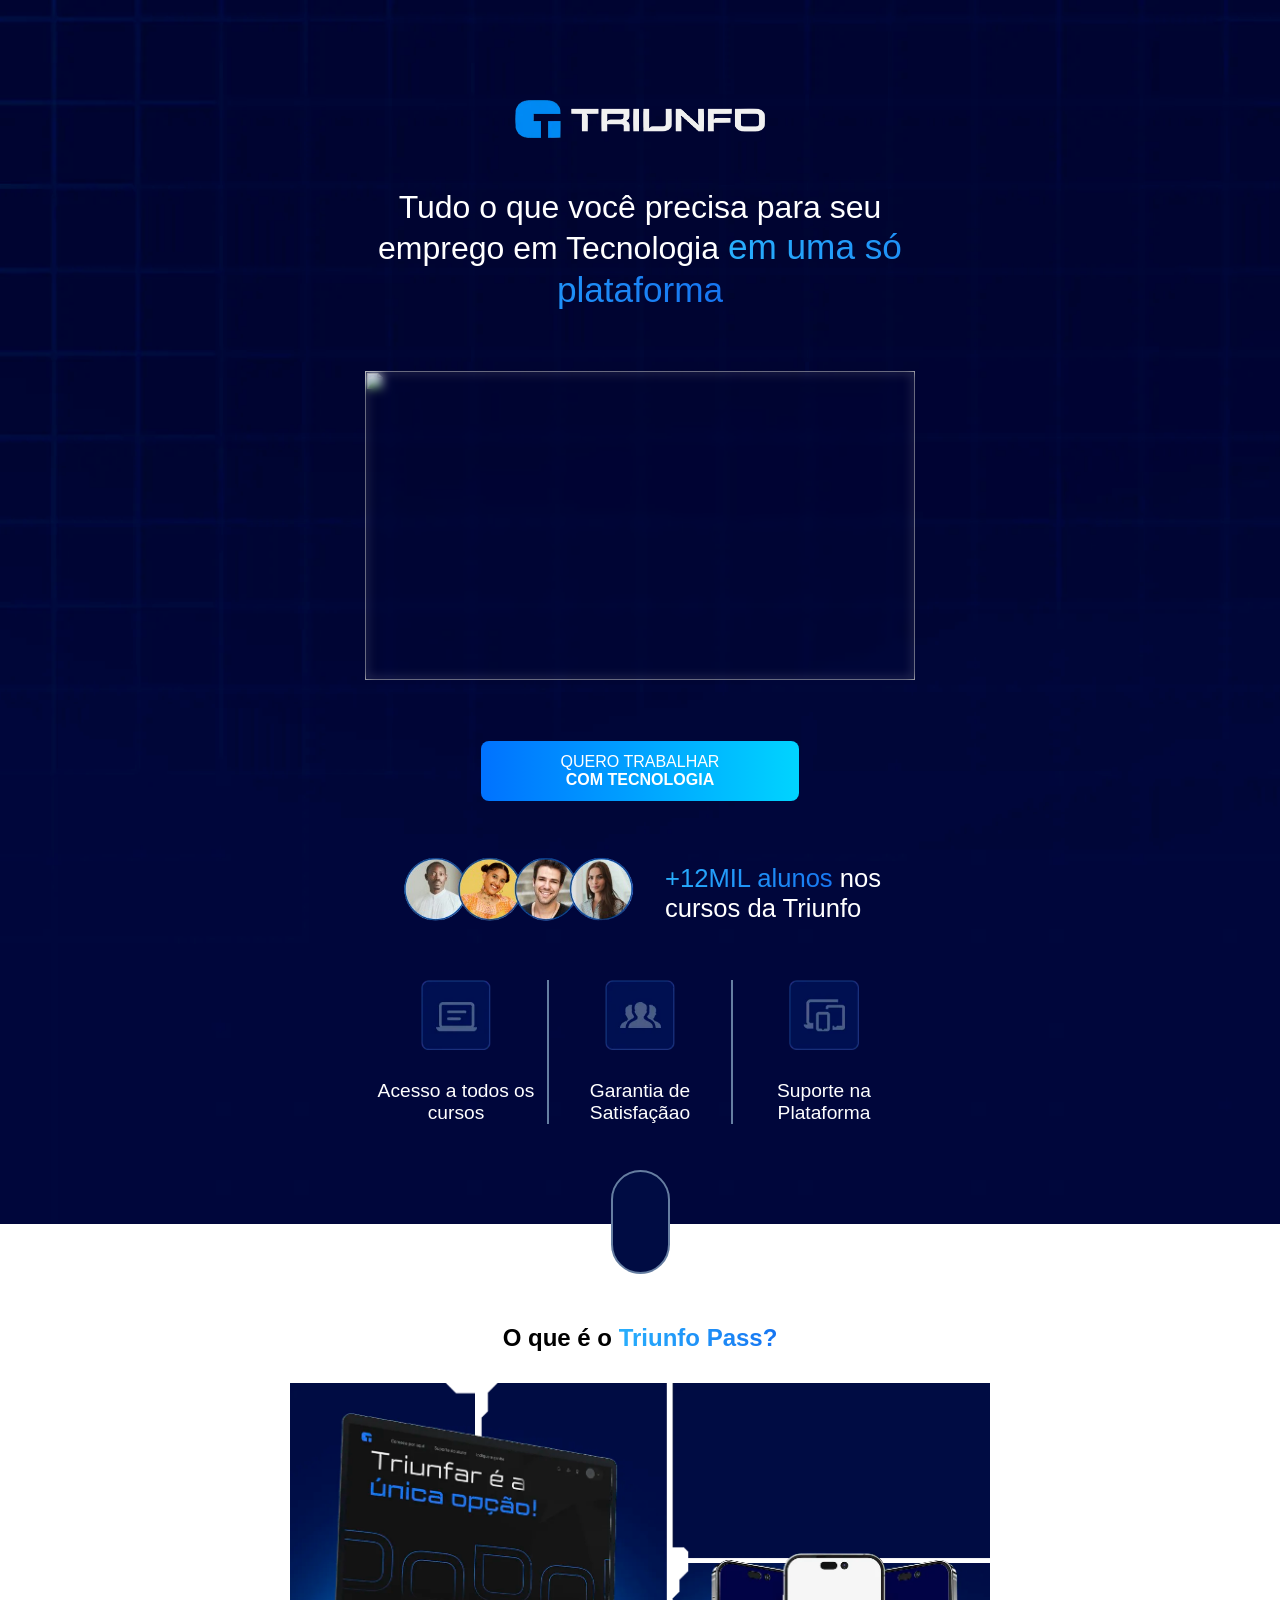
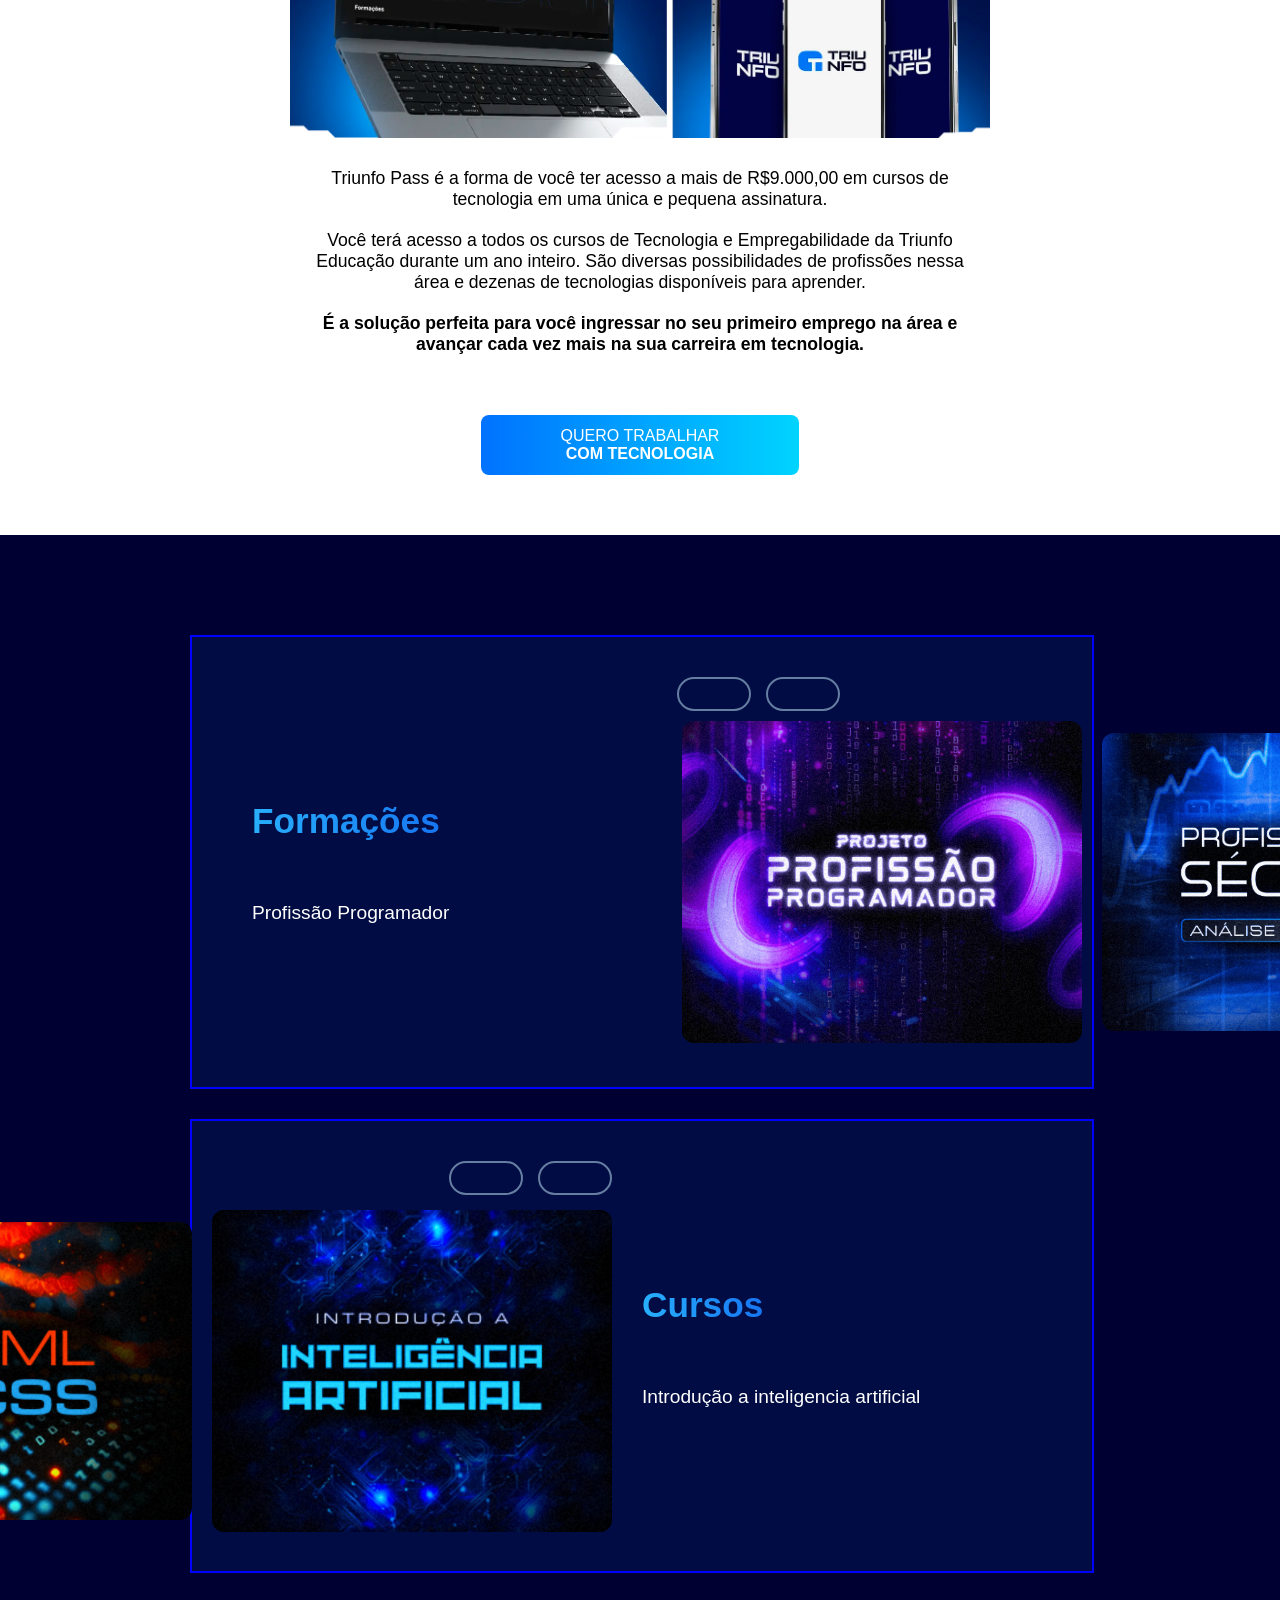
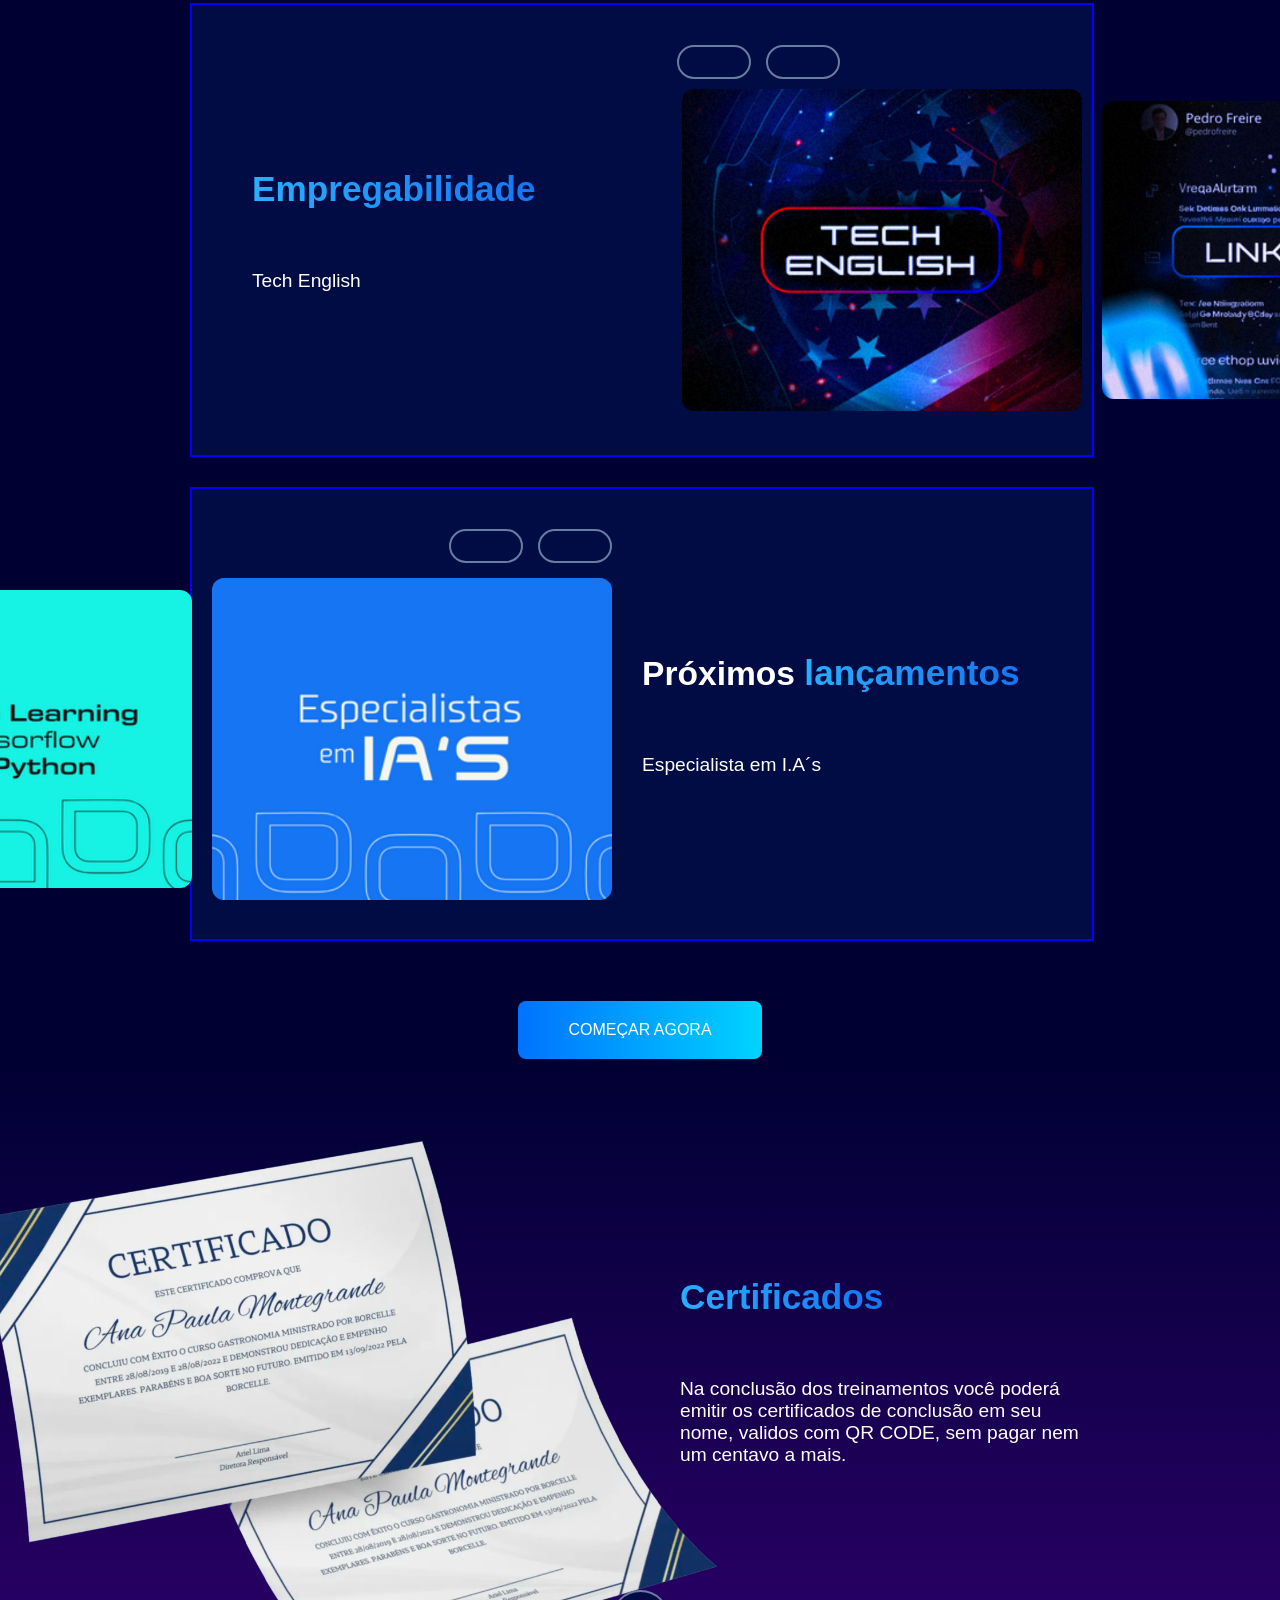
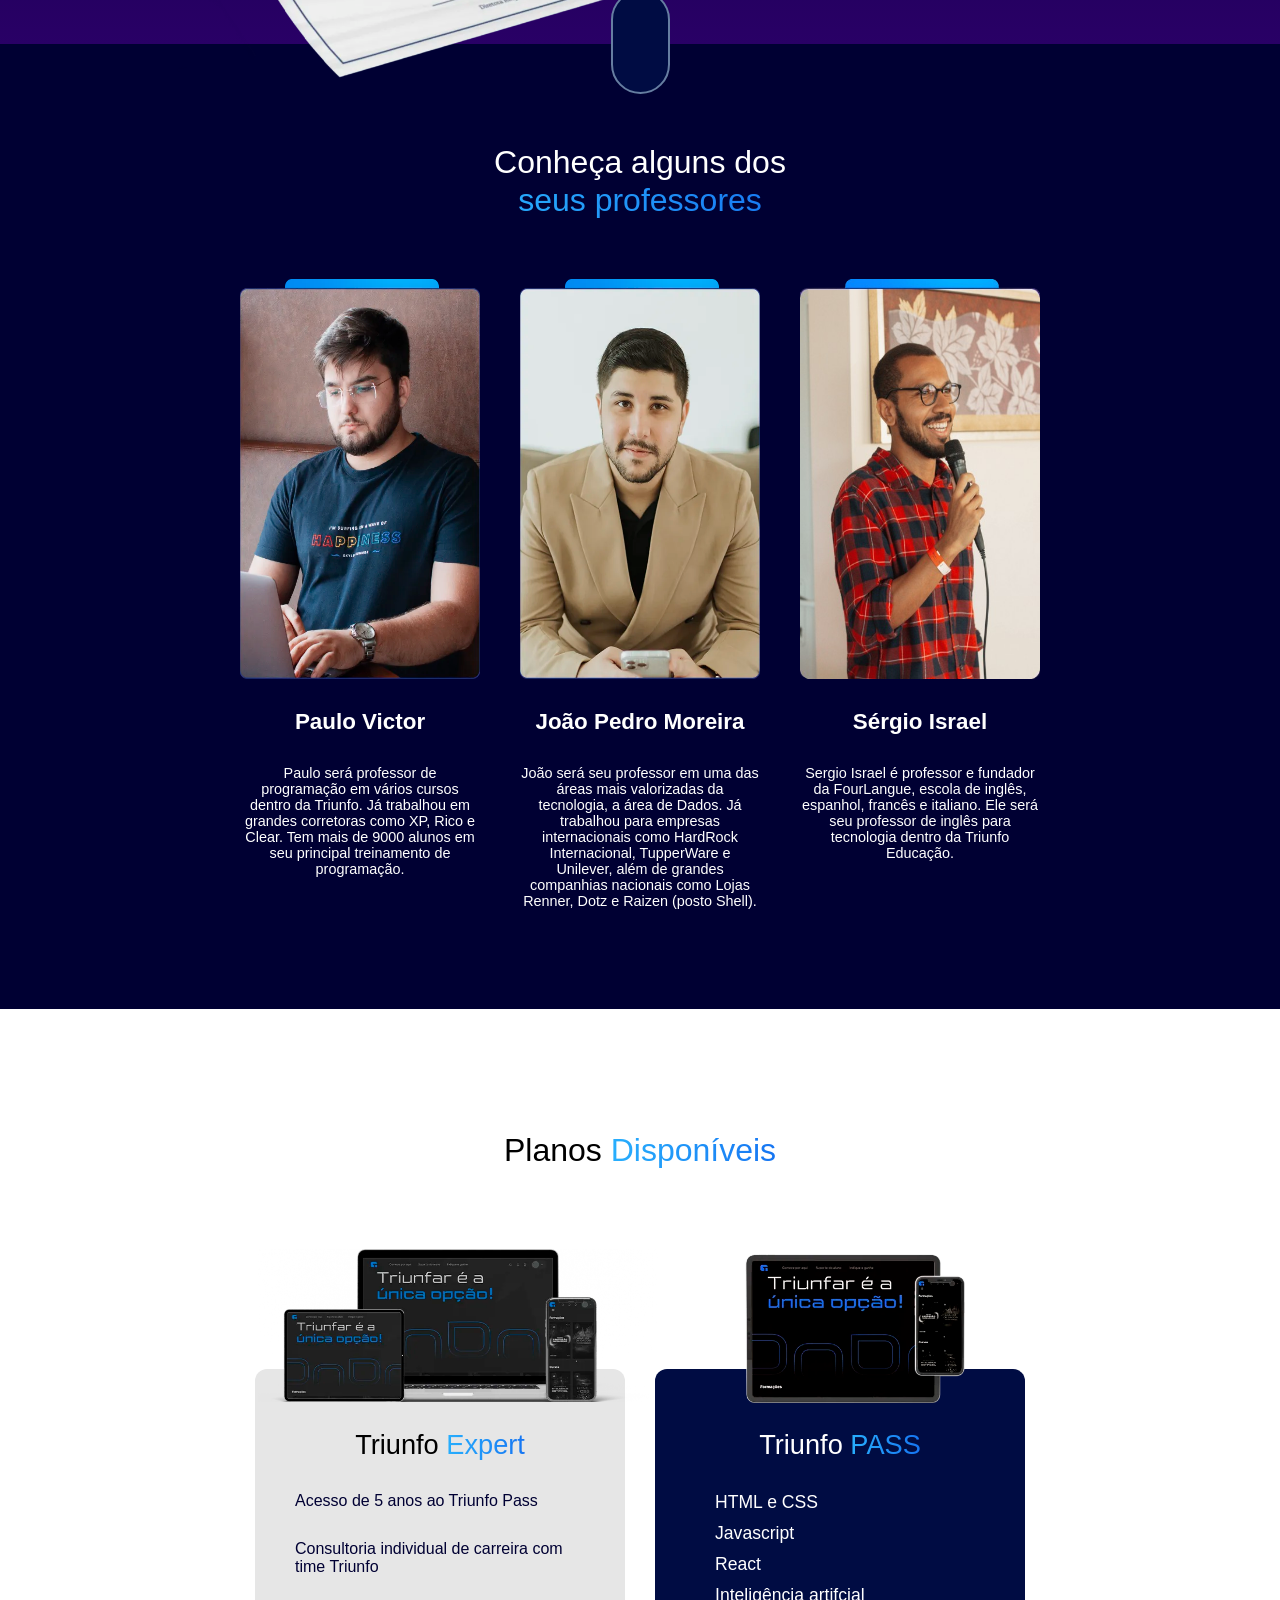
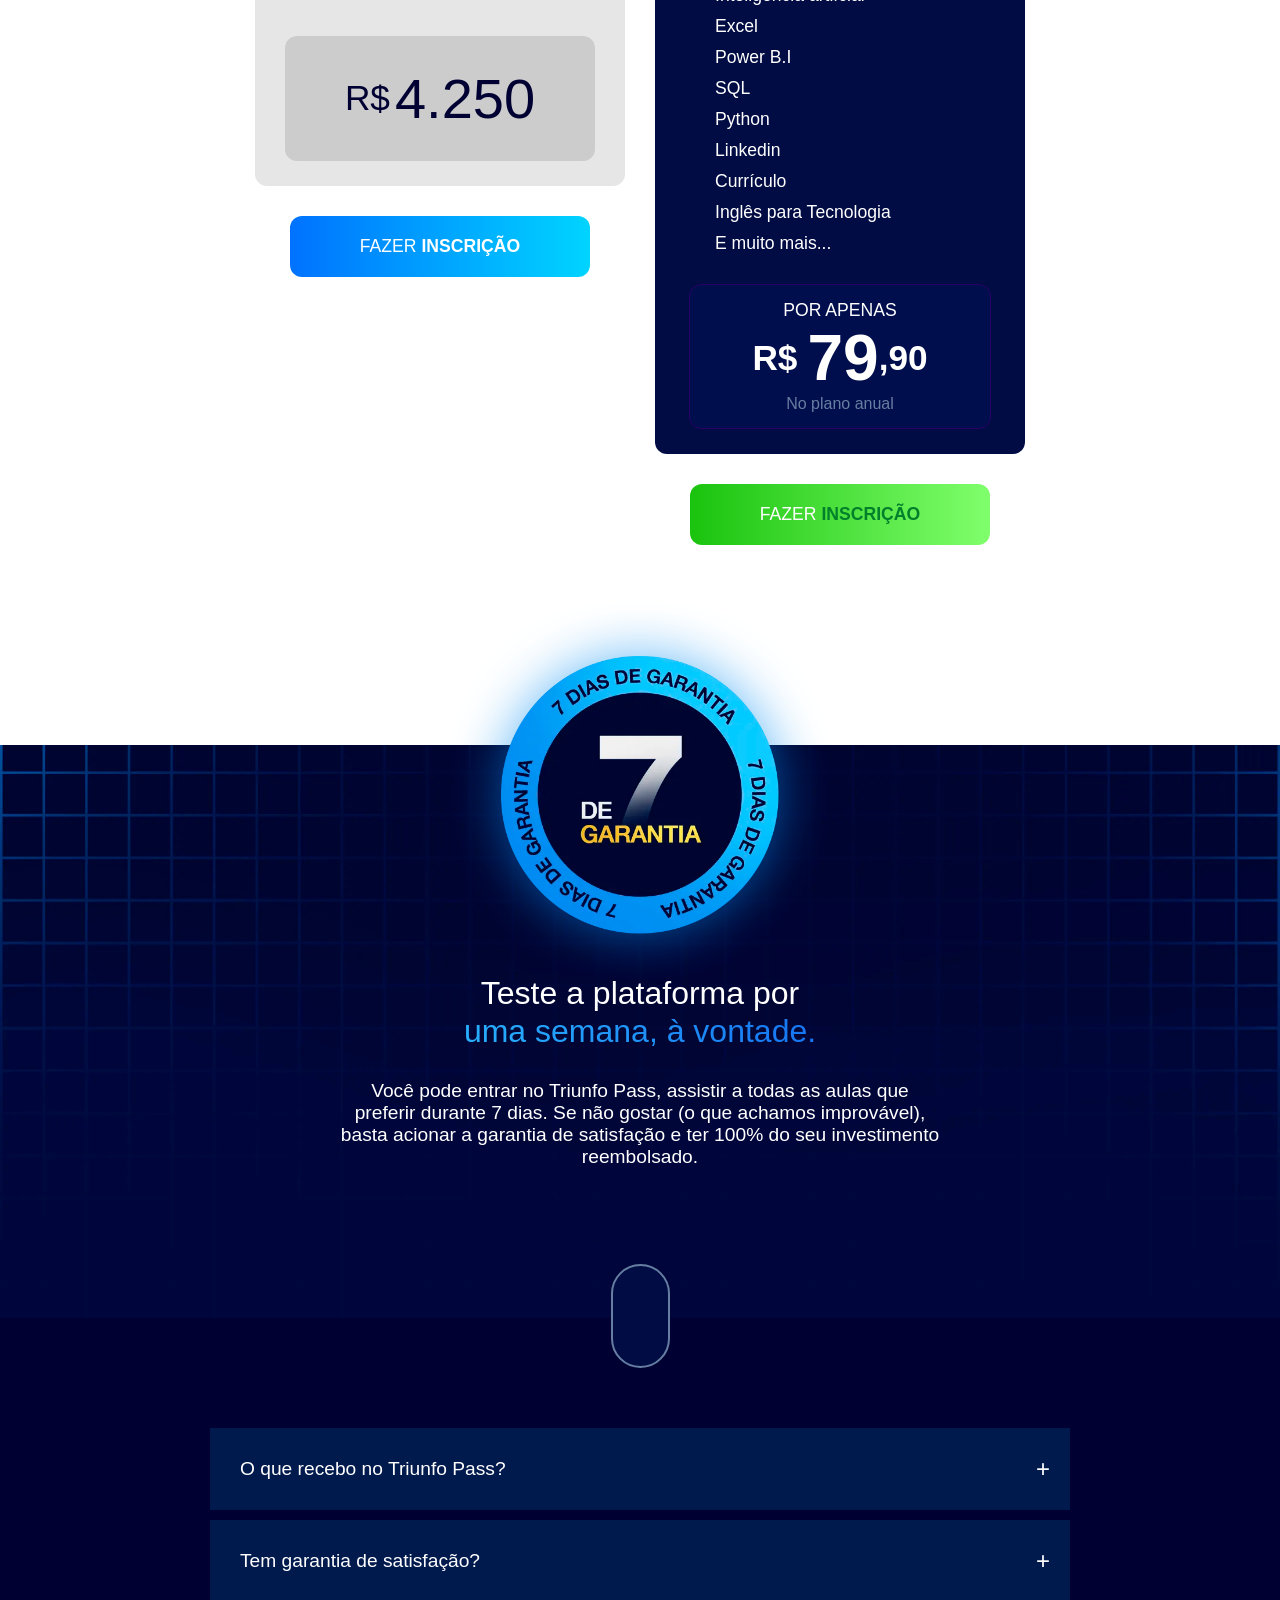
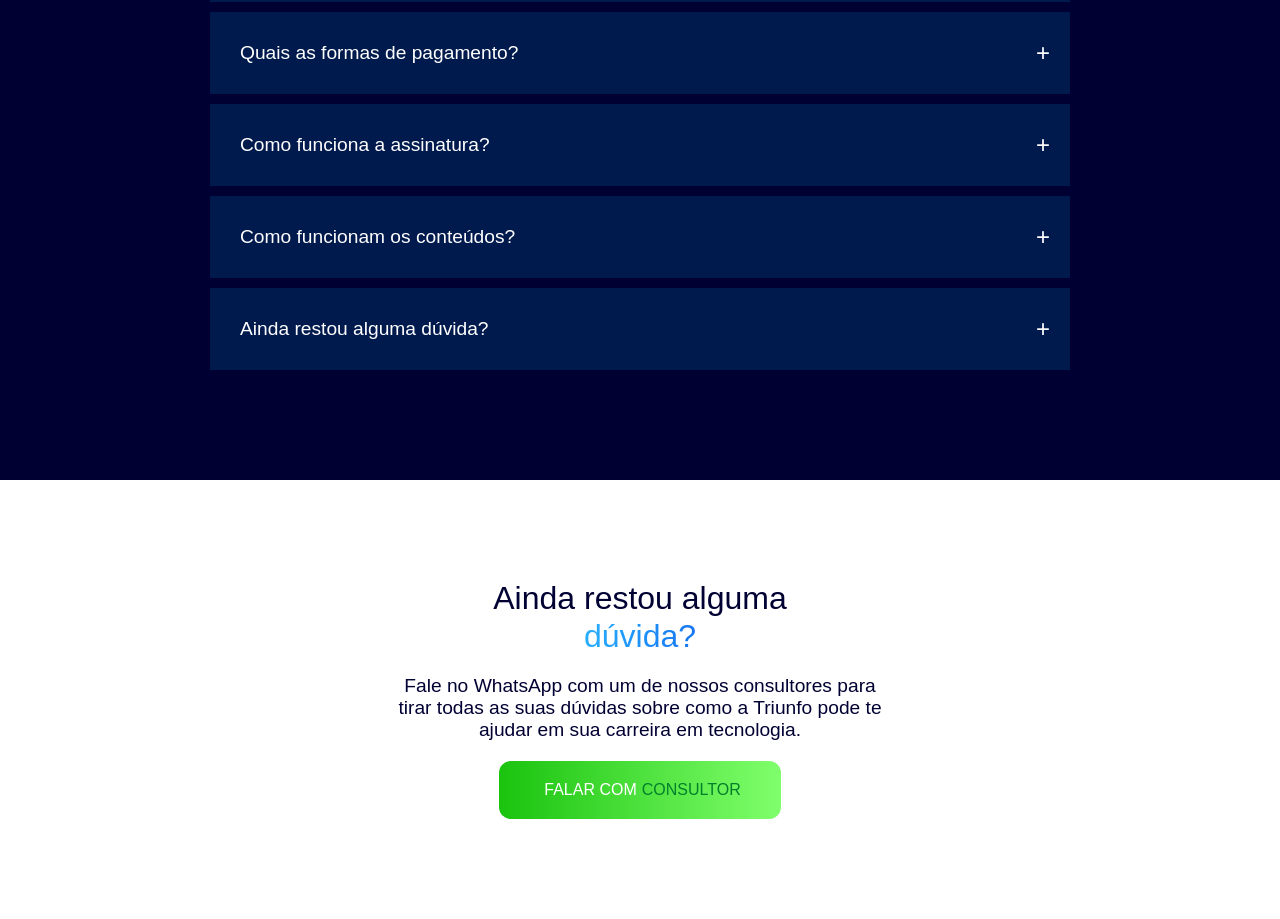
==== commit 4b748e5b: "feat sliders" ====
--- a/index.html
+++ b/index.html
@@ -385,7 +385,7 @@
           <img src="./Paulo Borges.webp" alt="Foto Paulo Borges">
           <span>Paulo Victor</span>
           <p>
-            Paulo será professor de programação em vários cursos dentro da Triunfo. Já trabalhou em grandes corretoras como XP, Rico e Clear. Tem mais de 9000 alunos em seu principal treinamento de prograação.
+            Paulo será professor de programação em vários cursos dentro da Triunfo. Já trabalhou em grandes corretoras como XP, Rico e Clear. Tem mais de 9000 alunos em seu principal treinamento de programação.
           </p>
         </div>
 
--- a/styles-triunfo-pass.css
+++ b/styles-triunfo-pass.css
@@ -301,7 +301,7 @@
 
 .courses-slider {
   overflow: hidden;
-  width: 770px; 
+  width: 760px; 
   position: relative;
 }
 
@@ -309,7 +309,7 @@
   display: flex;
   align-items: center;
   transition: transform 0.5s ease-in-out;
-  gap: 50px;
+  gap: 20px;
 }
 
 .course-img {
@@ -345,7 +345,7 @@
 
 .releases-slider {
   overflow: hidden;
-  width: 770px; 
+  width: 760px; 
   position: relative;
 }
 
@@ -353,7 +353,7 @@
   display: flex;
   align-items: center;
   transition: transform 0.5s ease-in-out;
-  gap: 50px;
+  gap: 20px;
 }
 
 .release-img {
@@ -980,7 +980,7 @@
   #panel-boxes-reverse {
     position: relative;
     bottom: 10px;
-    left: -120px;
+    left: -130px;
   }
 
   #description-reverse {
@@ -1000,7 +1000,7 @@
   }
 
   .courses-slider {
-    width: 590px;
+    width: 580px;
   }
 
   .course-img {
@@ -1016,7 +1016,7 @@
   }
 
   .releases-slider {
-    width: 590px; 
+    width: 580px; 
   }
   
   .release-img {
